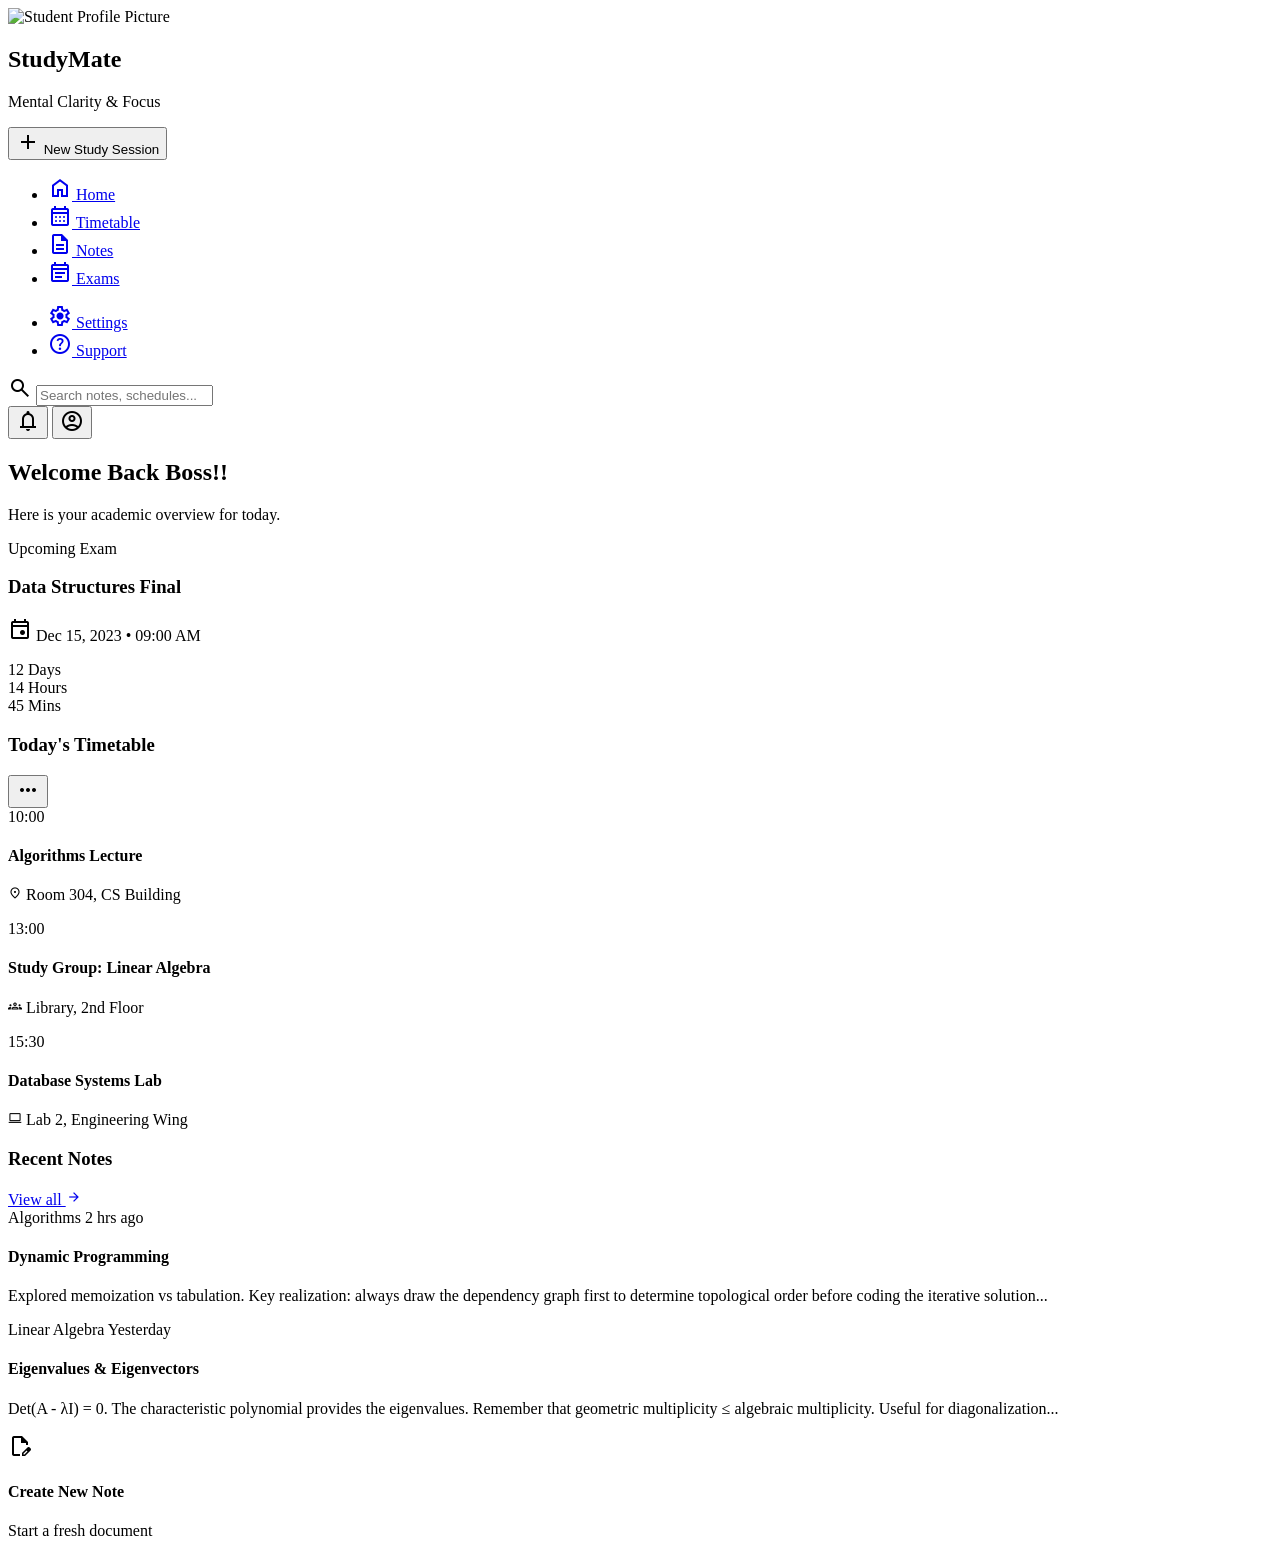
==== code.html @ 60fa6734 "UI design completed" ====
<!DOCTYPE html><html lang="en"><head>
<meta charset="utf-8">
<meta content="width=device-width, initial-scale=1.0" name="viewport">
<title>StudyMate - Dashboard</title>
<script src="https://cdn.tailwindcss.com?plugins=forms,container-queries"></script>
<link href="https://fonts.googleapis.com/css2?family=Material+Symbols+Outlined:wght,FILL@100..700,0..1&amp;display=swap" rel="stylesheet">
<link href="https://fonts.googleapis.com/css2?family=Geist:wght@400;500;600;700&amp;family=Inter:wght@400;500;600&amp;display=swap" rel="stylesheet">
<link href="https://fonts.googleapis.com/css2?family=Material+Symbols+Outlined:wght,FILL@100..700,0..1&amp;display=swap" rel="stylesheet">
<script id="tailwind-config">
        tailwind.config = {
          darkMode: "class",
          theme: {
            extend: {
              "colors": {
                      "outline": "#737686",
                      "secondary": "#006686",
                      "inverse-surface": "#213145",
                      "on-error": "#ffffff",
                      "primary": "#004ac6",
                      "on-secondary-fixed-variant": "#004d66",
                      "surface": "#f8f9ff",
                      "on-primary-fixed-variant": "#003ea8",
                      "on-background": "#0b1c30",
                      "on-primary-container": "#eeefff",
                      "on-secondary-container": "#005b78",
                      "secondary-fixed-dim": "#7bd1fa",
                      "background": "#f8f9ff",
                      "tertiary-fixed-dim": "#ffafd3",
                      "on-tertiary": "#ffffff",
                      "tertiary": "#982669",
                      "surface-container-high": "#dce9ff",
                      "on-secondary-fixed": "#001e2b",
                      "on-tertiary-fixed-variant": "#85145a",
                      "surface-tint": "#0053db",
                      "surface-variant": "#d3e4fe",
                      "error": "#ba1a1a",
                      "on-surface": "#0b1c30",
                      "surface-container-lowest": "#ffffff",
                      "on-error-container": "#93000a",
                      "secondary-container": "#7ed4fd",
                      "error-container": "#ffdad6",
                      "tertiary-fixed": "#ffd8e7",
                      "on-surface-variant": "#434655",
                      "outline-variant": "#c3c6d7",
                      "surface-container": "#e5eeff",
                      "surface-container-highest": "#d3e4fe",
                      "surface-bright": "#f8f9ff",
                      "on-tertiary-fixed": "#3d0026",
                      "tertiary-container": "#b74082",
                      "inverse-primary": "#b4c5ff",
                      "on-primary": "#ffffff",
                      "on-secondary": "#ffffff",
                      "surface-container-low": "#eff4ff",
                      "primary-fixed-dim": "#b4c5ff",
                      "inverse-on-surface": "#eaf1ff",
                      "primary-fixed": "#dbe1ff",
                      "surface-dim": "#cbdbf5",
                      "secondary-fixed": "#c0e8ff",
                      "on-primary-fixed": "#00174b",
                      "on-tertiary-container": "#ffecf1",
                      "primary-container": "#2563eb"
              },
              "borderRadius": {
                      "DEFAULT": "0.25rem",
                      "lg": "0.5rem",
                      "xl": "0.75rem",
                      "full": "9999px"
              },
              "spacing": {
                      "margin-desktop": "40px",
                      "stack-sm": "12px",
                      "unit": "8px",
                      "stack-lg": "48px",
                      "gutter": "24px",
                      "stack-md": "24px",
                      "container-max": "1280px",
                      "margin-mobile": "16px"
              },
              "fontFamily": {
                      "headline-md": [
                              "Geist"
                      ],
                      "body-lg": [
                              "Inter"
                      ],
                      "body-md": [
                              "Inter"
                      ],
                      "headline-lg": [
                              "Geist"
                      ],
                      "headline-lg-mobile": [
                              "Geist"
                      ],
                      "label-md": [
                              "Geist"
                      ],
                      "display-lg": [
                              "Geist"
                      ],
                      "label-sm": [
                              "Geist"
                      ]
              },
              "fontSize": {
                      "headline-md": [
                              "24px",
                              {
                                      "lineHeight": "32px",
                                      "fontWeight": "600"
                              }
                      ],
                      "body-lg": [
                              "18px",
                              {
                                      "lineHeight": "28px",
                                      "fontWeight": "400"
                              }
                      ],
                      "body-md": [
                              "16px",
                              {
                                      "lineHeight": "24px",
                                      "fontWeight": "400"
                              }
                      ],
                      "headline-lg": [
                              "32px",
                              {
                                      "lineHeight": "40px",
                                      "letterSpacing": "-0.01em",
                                      "fontWeight": "600"
                              }
                      ],
                      "headline-lg-mobile": [
                              "24px",
                              {
                                      "lineHeight": "32px",
                                      "fontWeight": "600"
                              }
                      ],
                      "label-md": [
                              "14px",
                              {
                                      "lineHeight": "20px",
                                      "letterSpacing": "0.05em",
                                      "fontWeight": "500"
                              }
                      ],
                      "display-lg": [
                              "48px",
                              {
                                      "lineHeight": "56px",
                                      "letterSpacing": "-0.02em",
                                      "fontWeight": "700"
                              }
                      ],
                      "label-sm": [
                              "12px",
                              {
                                      "lineHeight": "16px",
                                      "fontWeight": "500"
                              }
                      ]
              }
      },
          },
        }
      </script>
</head>
<body class="bg-background text-on-background min-h-screen flex font-body-md text-body-md overflow-x-hidden">
<!-- SideNavBar -->
<nav class="fixed left-0 top-0 h-half w-[300px] flex flex-col py-stack-lg bg-surface-container-lowest dark:bg-inverse-surface shadow-[0px_4px_20px_rgba(0,0,0,0.03)] z-50">
<div class="px-gutter mb-stack-lg flex items-center gap-unit">
<img alt="Student Profile Picture" class="w-10 h-10 square-full object-cover" data-alt="A small, stylized logo icon representing learning or mental clarity, designed with a soft blue and white color palette, professional and modern style." src="https://lh3.googleusercontent.com/aida-public/[base64]">
<div>
<h1 class="font-headline-md text-headline-md font-bold text-primary dark:text-primary-fixed-dim">StudyMate</h1>
<p class="font-label-sm text-label-sm text-on-surface-variant">Mental Clarity &amp; Focus</p>
</div>
</div>
<div class="px-gutter mb-stack-md">
<button class="w-full bg-primary hover:bg-primary-container text-on-primary font-label-md text-label-md py-stack-sm rounded-lg transition-all duration-200 shadow-sm flex items-center justify-center gap-2">
<span class="material-symbols-outlined" style="font-variation-settings: &quot;FILL&quot; 1;">add</span>
                New Study Session
            </button>
</div>
<ul class="flex-1 flex flex-col gap-unit px-unit">
<li class="">
<a class="flex items-center gap-3 px-3 py-2 rounded-md font-label-md text-label-md border-l-4 border-primary bg-surface-container-low text-primary font-bold hover:bg-surface-container-high transition-colors duration-200" href="#">
<span class="material-symbols-outlined" data-icon="home">home</span>
                    Home
                </a>
</li>
<li class="">
<a class="flex items-center gap-3 px-3 py-2 rounded-md font-label-md text-label-md text-on-surface-variant hover:text-on-surface hover:bg-surface-container-high transition-colors duration-200" href="#">
<span class="material-symbols-outlined" data-icon="calendar_month">calendar_month</span>
                    Timetable
                </a>
</li>
<li class="">
<a class="flex items-center gap-3 px-3 py-2 rounded-md font-label-md text-label-md text-on-surface-variant hover:text-on-surface hover:bg-surface-container-high transition-colors duration-200" href="#">
<span class="material-symbols-outlined" data-icon="description">description</span>
                    Notes
                </a>
</li>
<li class="">
<a class="flex items-center gap-3 px-3 py-2 rounded-md font-label-md text-label-md text-on-surface-variant hover:text-on-surface hover:bg-surface-container-high transition-colors duration-200" href="#">
<span class="material-symbols-outlined" data-icon="event_note">event_note</span>
                    Exams
                </a>
</li>
</ul>
<div class="mt-auto px-unit">
<ul class="flex flex-col gap-unit">
<li class="">
<a class="flex items-center gap-3 px-3 py-2 rounded-md font-label-md text-label-md text-on-surface-variant hover:text-on-surface hover:bg-surface-container-high transition-colors duration-200" href="#">
<span class="material-symbols-outlined" data-icon="settings">settings</span>
                        Settings
                    </a>
</li>
<li class="">
<a class="flex items-center gap-3 px-3 py-2 rounded-md font-label-md text-label-md text-on-surface-variant hover:text-on-surface hover:bg-surface-container-high transition-colors duration-200" href="#">
<span class="material-symbols-outlined" data-icon="help">help</span>
                        Support
                    </a>
</li>
</ul>
</div>
</nav>
<!-- Main Content Wrapper -->
<div class="flex-1 ml-[280px] flex flex-col min-h-screen">
<!-- TopAppBar -->
<header class="flex justify-between items-center w-full px-margin-desktop py-stack-md bg-surface dark:bg-on-background flat no shadows z-40 sticky top-0">
<div class="flex items-center gap-stack-sm w-full max-w-md bg-surface-container-lowest border border-outline-variant rounded-full px-4 py-2 focus-within:ring-2 focus-within:ring-secondary/50 focus-within:border-transparent transition-all">
<span class="material-symbols-outlined text-outline">search</span>
<input class="bg-transparent border-none focus:ring-0 outline-none w-full font-body-md text-body-md text-on-surface placeholder-on-surface-variant" placeholder="Search notes, schedules..." type="text">
</div>
<div class="flex items-center gap-stack-sm">
<button class="p-2 rounded-full text-on-surface-variant hover:bg-surface-variant transition-colors duration-200 hover:text-primary">
<span class="material-symbols-outlined" data-icon="notifications">notifications</span>
</button>
<button class="p-2 rounded-full text-on-surface-variant hover:bg-surface-variant transition-colors duration-200 hover:text-primary">
<span class="material-symbols-outlined" data-icon="account_circle">account_circle</span>
</button>
</div>
</header>
<!-- Main Content Canvas -->
<main class="flex-1 px-margin-desktop py-stack-md w-full max-w-container-max mx-auto">
<div class="mb-stack-lg">
<h2 class="font-headline-lg text-headline-lg text-on-surface mb-2">Welcome Back Boss!!</h2>
<p class="font-body-lg text-body-lg text-on-surface-variant">Here is your academic overview for today.</p>
</div>
<div class="grid grid-cols-12 gap-gutter">
<!-- Countdown Card (Bento style large) -->
<div class="col-span-12 lg:col-span-8 bg-surface-container-lowest rounded-xl p-stack-md shadow-[0px_4px_20px_rgba(0,0,0,0.03)] border border-outline-variant/30 flex flex-col relative overflow-hidden group hover:shadow-[0px_10px_32px_rgba(0,0,0,0.08)] transition-shadow duration-300">
<div class="absolute -right-20 -top-20 w-64 h-64 bg-primary-fixed/30 rounded-full blur-3xl group-hover:bg-primary-fixed/50 transition-all duration-500"></div>
<div class="relative z-10 flex flex-col h-full justify-between">
<div>
<span class="inline-block px-3 py-1 rounded-full bg-error-container text-on-error-container font-label-sm text-label-sm mb-4 font-semibold uppercase tracking-wider">Upcoming Exam</span>
<h3 class="font-display-lg text-display-lg text-on-surface mb-2">Data Structures Final</h3>
<p class="font-body-md text-body-md text-on-surface-variant flex items-center gap-2">
<span class="material-symbols-outlined text-sm">event</span>
                                Dec 15, 2023 • 09:00 AM
                            </p>
</div>
<div class="mt-8 flex gap-stack-md items-center"><div class="flex flex-col items-center bg-surface-container-low border border-outline-variant/30 rounded-lg p-3 min-w-[80px] shadow-sm">
    <span class="font-display-lg text-display-lg text-primary leading-none" style="font-variant-numeric: tabular-nums;">12</span>
    <span class="font-label-sm text-label-sm text-on-surface-variant uppercase tracking-widest mt-1">Days</span>
</div>
<div class="flex flex-col items-center bg-surface-container-low border border-outline-variant/30 rounded-lg p-3 min-w-[80px] shadow-sm">
    <span class="font-display-lg text-display-lg text-primary leading-none" style="font-variant-numeric: tabular-nums;">14</span>
    <span class="font-label-sm text-label-sm text-on-surface-variant uppercase tracking-widest mt-1">Hours</span>
</div>
<div class="flex flex-col items-center bg-surface-container-low border border-outline-variant/30 rounded-lg p-3 min-w-[80px] shadow-sm">
    <span class="font-display-lg text-display-lg text-primary leading-none" style="font-variant-numeric: tabular-nums;">45</span>
    <span class="font-label-sm text-label-sm text-on-surface-variant uppercase tracking-widest mt-1">Mins</span>
</div></div>
<div class="mt-6 w-full h-1.5 bg-surface-container rounded-full overflow-hidden">
<div class="h-full bg-gradient-to-r from-secondary to-primary w-3/4 rounded-full"></div>
</div>
</div>
</div>
<!-- Today's Timetable (Bento style tall) -->
<div class="col-span-12 lg:col-span-4 bg-surface-container-lowest rounded-xl p-stack-md shadow-[0px_4px_20px_rgba(0,0,0,0.03)] border border-outline-variant/30 flex flex-col">
<div class="flex justify-between items-center mb-stack-sm">
<h3 class="font-headline-md text-headline-md text-on-surface">Today's Timetable</h3>
<button class="text-primary hover:text-primary-container transition-colors p-1">
<span class="material-symbols-outlined">more_horiz</span>
</button>
</div>
<div class="flex-1 flex flex-col gap-4 mt-2 overflow-y-auto pr-2" style="max-height: 400px;">
<div class="flex gap-4 group">
<div class="flex flex-col items-center w-12 pt-1">
<span class="font-label-sm text-label-sm text-on-surface-variant">10:00</span>
<div class="w-px h-full bg-outline-variant/50 group-hover:bg-primary/30 transition-colors my-1"></div>
</div>
<div class="flex-1 bg-surface-container-low rounded-lg p-3 border-l-4 border-secondary group-hover:bg-surface-container-high transition-colors">
<h4 class="font-label-md text-label-md text-on-surface font-semibold">Algorithms Lecture</h4>
<p class="font-label-sm text-label-sm text-on-surface-variant flex items-center gap-1 mt-1">
<span class="material-symbols-outlined" style="font-size: 14px;">location_on</span>
                                    Room 304, CS Building
                                </p>
</div>
</div>
<div class="flex gap-4 group">
<div class="flex flex-col items-center w-12 pt-1">
<span class="font-label-sm text-label-sm text-primary font-bold">13:00</span>
<div class="w-px h-full bg-primary/30 my-1"></div>
</div>
<div class="flex-1 bg-primary-fixed/20 rounded-lg p-3 border-l-4 border-primary shadow-sm relative">
<div class="absolute left-0 top-1/2 -translate-y-1/2 -translate-x-1.5 w-3 h-3 bg-primary rounded-full border-2 border-surface-container-lowest"></div>
<h4 class="font-label-md text-label-md text-on-surface font-semibold">Study Group: Linear Algebra</h4>
<p class="font-label-sm text-label-sm text-on-surface-variant flex items-center gap-1 mt-1">
<span class="material-symbols-outlined" style="font-size: 14px;">groups</span>
                                    Library, 2nd Floor
                                </p>
</div>
</div>
<div class="flex gap-4 group">
<div class="flex flex-col items-center w-12 pt-1">
<span class="font-label-sm text-label-sm text-on-surface-variant">15:30</span>
<div class="w-px h-full bg-outline-variant/50 group-hover:bg-primary/30 transition-colors my-1"></div>
</div>
<div class="flex-1 bg-surface-container-low rounded-lg p-3 border-l-4 border-tertiary group-hover:bg-surface-container-high transition-colors">
<h4 class="font-label-md text-label-md text-on-surface font-semibold">Database Systems Lab</h4>
<p class="font-label-sm text-label-sm text-on-surface-variant flex items-center gap-1 mt-1">
<span class="material-symbols-outlined" style="font-size: 14px;">computer</span>
                                    Lab 2, Engineering Wing
                                </p>
</div>
</div>
</div>
</div>
<!-- Recent Notes Section -->
<div class="col-span-12 mt-stack-md">
<div class="flex justify-between items-center mb-stack-md">
<h3 class="font-headline-md text-headline-md text-on-surface">Recent Notes</h3>
<a class="font-label-md text-label-md text-primary hover:underline flex items-center gap-1" href="#">
                            View all <span class="material-symbols-outlined" style="font-size: 16px;">arrow_forward</span>
</a>
</div>
<div class="grid grid-cols-1 md:grid-cols-2 lg:grid-cols-3 gap-gutter">
<!-- Note Card 1 -->
<div class="bg-surface-container-lowest rounded-xl p-stack-sm shadow-[0px_4px_20px_rgba(0,0,0,0.03)] border border-outline-variant/30 hover:shadow-[0px_10px_32px_rgba(0,0,0,0.08)] hover:-translate-y-1 transition-all duration-300 cursor-pointer group flex flex-col h-48">
<div class="flex justify-between items-start mb-2">
<span class="bg-surface-container-high text-on-surface px-2 py-0.5 rounded font-label-sm text-label-sm">Algorithms</span>
<span class="text-on-surface-variant font-label-sm text-label-sm">2 hrs ago</span>
</div>
<h4 class="font-headline-md text-headline-md text-on-surface mb-2 leading-tight group-hover:text-primary transition-colors">Dynamic Programming</h4>
<p class="font-body-md text-body-md text-on-surface-variant line-clamp-3 text-sm flex-1">
                                Explored memoization vs tabulation. Key realization: always draw the dependency graph first to determine topological order before coding the iterative solution...
                            </p>
</div>
<!-- Note Card 2 -->
<div class="bg-surface-container-lowest rounded-xl p-stack-sm shadow-[0px_4px_20px_rgba(0,0,0,0.03)] border border-outline-variant/30 hover:shadow-[0px_10px_32px_rgba(0,0,0,0.08)] hover:-translate-y-1 transition-all duration-300 cursor-pointer group flex flex-col h-48">
<div class="flex justify-between items-start mb-2">
<span class="bg-surface-container-high text-on-surface px-2 py-0.5 rounded font-label-sm text-label-sm">Linear Algebra</span>
<span class="text-on-surface-variant font-label-sm text-label-sm">Yesterday</span>
</div>
<h4 class="font-headline-md text-headline-md text-on-surface mb-2 leading-tight group-hover:text-primary transition-colors">Eigenvalues &amp; Eigenvectors</h4>
<p class="font-body-md text-body-md text-on-surface-variant line-clamp-3 text-sm flex-1">
                                Det(A - λI) = 0. The characteristic polynomial provides the eigenvalues. Remember that geometric multiplicity ≤ algebraic multiplicity. Useful for diagonalization...
                            </p>
</div>
<!-- Create New Note Placeholder -->
<div class="bg-surface-container/50 border-2 border-dashed border-outline-variant/50 rounded-xl p-stack-sm hover:border-primary hover:bg-surface-container-low transition-colors duration-300 cursor-pointer flex flex-col items-center justify-center h-48 group text-center">
<div class="w-12 h-12 rounded-full bg-surface-container-highest flex items-center justify-center mb-3 group-hover:bg-primary-container group-hover:text-on-primary transition-colors text-on-surface-variant">
<span class="material-symbols-outlined">edit_document</span>
</div>
<h4 class="font-label-md text-label-md text-on-surface group-hover:text-primary font-semibold">Create New Note</h4>
<p class="font-label-sm text-label-sm text-on-surface-variant mt-1">Start a fresh document</p>
</div>
</div>
</div>
</div>
</main>
</div>
</body></html>
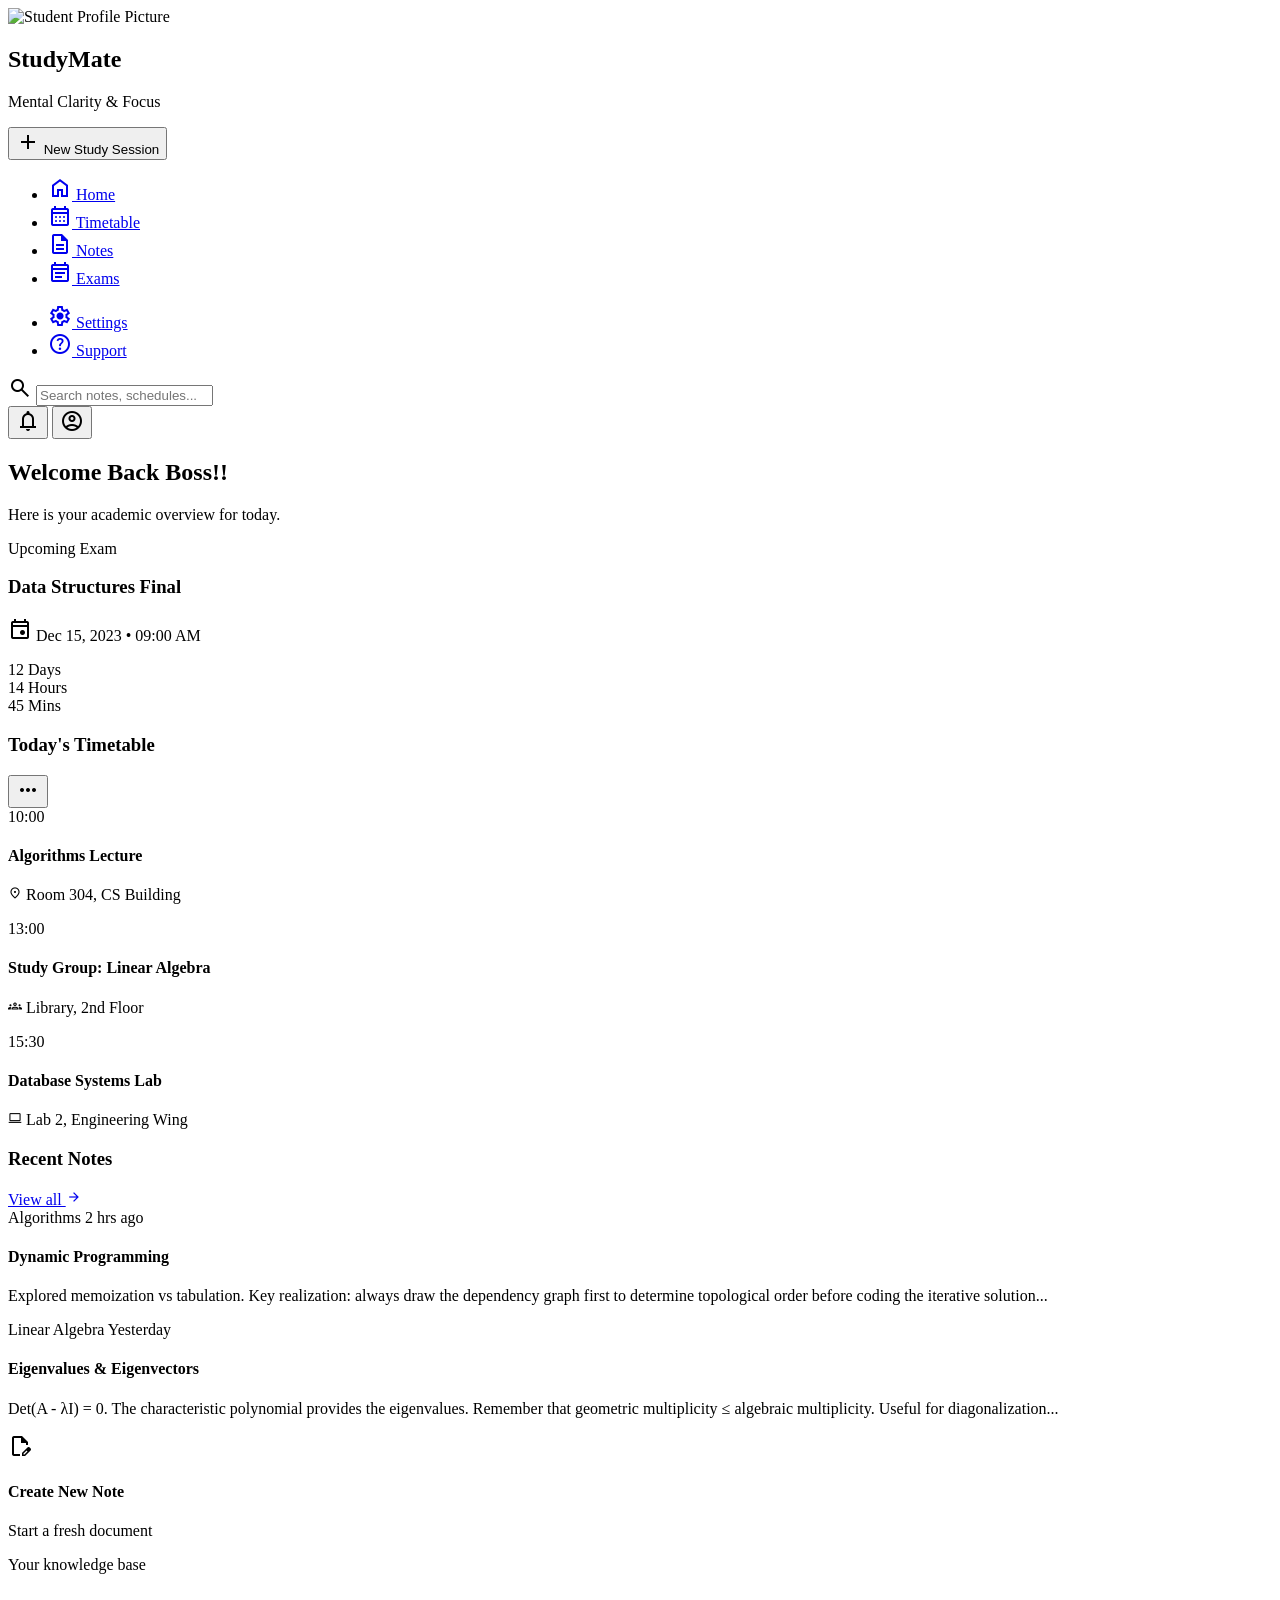
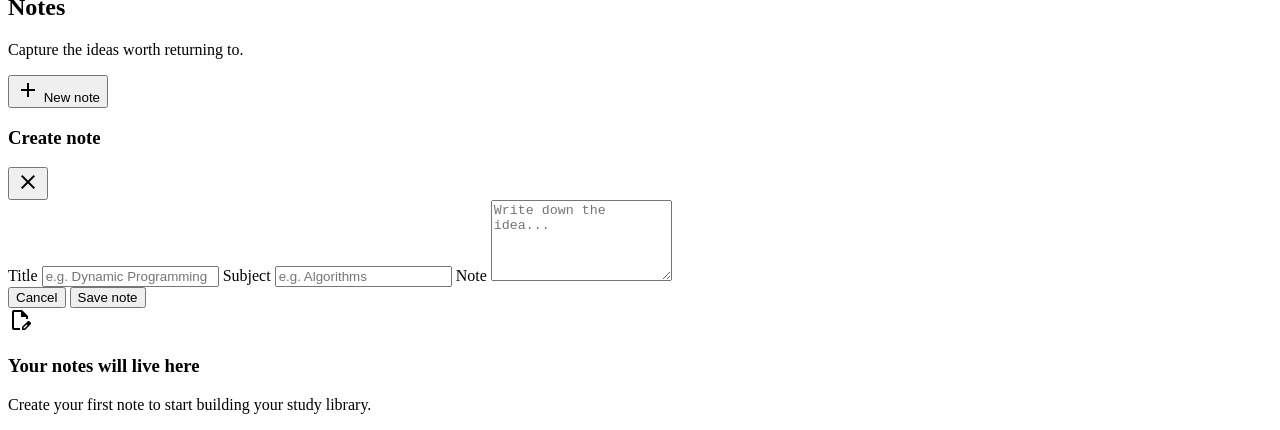
==== commit a13e08b6: "Implemented Notes Feature" ====
--- a/code.html
+++ b/code.html
@@ -198,7 +198,7 @@
                 </a>
 </li>
 <li class="">
-<a class="flex items-center gap-3 px-3 py-2 rounded-md font-label-md text-label-md text-on-surface-variant hover:text-on-surface hover:bg-surface-container-high transition-colors duration-200" href="#">
+<a id="notes-nav" class="flex items-center gap-3 px-3 py-2 rounded-md font-label-md text-label-md text-on-surface-variant hover:text-on-surface hover:bg-surface-container-high transition-colors duration-200" href="#notes">
 <span class="material-symbols-outlined" data-icon="description">description</span>
                     Notes
                 </a>
@@ -233,7 +233,7 @@
 <header class="flex justify-between items-center w-full px-margin-desktop py-stack-md bg-surface dark:bg-on-background flat no shadows z-40 sticky top-0">
 <div class="flex items-center gap-stack-sm w-full max-w-md bg-surface-container-lowest border border-outline-variant rounded-full px-4 py-2 focus-within:ring-2 focus-within:ring-secondary/50 focus-within:border-transparent transition-all">
 <span class="material-symbols-outlined text-outline">search</span>
-<input class="bg-transparent border-none focus:ring-0 outline-none w-full font-body-md text-body-md text-on-surface placeholder-on-surface-variant" placeholder="Search notes, schedules..." type="text">
+<input id="global-search" class="bg-transparent border-none focus:ring-0 outline-none w-full font-body-md text-body-md text-on-surface placeholder-on-surface-variant" placeholder="Search notes, schedules..." type="text">
 </div>
 <div class="flex items-center gap-stack-sm">
 <button class="p-2 rounded-full text-on-surface-variant hover:bg-surface-variant transition-colors duration-200 hover:text-primary">
@@ -335,7 +335,7 @@
 <div class="col-span-12 mt-stack-md">
 <div class="flex justify-between items-center mb-stack-md">
 <h3 class="font-headline-md text-headline-md text-on-surface">Recent Notes</h3>
-<a class="font-label-md text-label-md text-primary hover:underline flex items-center gap-1" href="#">
+<a id="view-all-notes" class="font-label-md text-label-md text-primary hover:underline flex items-center gap-1" href="#notes">
                             View all <span class="material-symbols-outlined" style="font-size: 16px;">arrow_forward</span>
 </a>
 </div>
@@ -363,7 +363,7 @@
                             </p>
 </div>
 <!-- Create New Note Placeholder -->
-<div class="bg-surface-container/50 border-2 border-dashed border-outline-variant/50 rounded-xl p-stack-sm hover:border-primary hover:bg-surface-container-low transition-colors duration-300 cursor-pointer flex flex-col items-center justify-center h-48 group text-center">
+<div id="dashboard-new-note" class="bg-surface-container/50 border-2 border-dashed border-outline-variant/50 rounded-xl p-stack-sm hover:border-primary hover:bg-surface-container-low transition-colors duration-300 cursor-pointer flex flex-col items-center justify-center h-48 group text-center">
 <div class="w-12 h-12 rounded-full bg-surface-container-highest flex items-center justify-center mb-3 group-hover:bg-primary-container group-hover:text-on-primary transition-colors text-on-surface-variant">
 <span class="material-symbols-outlined">edit_document</span>
 </div>
@@ -373,6 +373,160 @@
 </div>
 </div>
 </div>
+<!-- Notes Workspace -->
+<section id="notes-view" class="hidden" aria-labelledby="notes-heading">
+<div class="flex flex-col md:flex-row md:items-end justify-between gap-stack-md mb-stack-lg">
+<div>
+<p class="font-label-sm text-label-sm text-primary uppercase tracking-widest mb-2">Your knowledge base</p>
+<h2 id="notes-heading" class="font-headline-lg text-headline-lg text-on-surface mb-2">Notes</h2>
+<p class="font-body-lg text-body-lg text-on-surface-variant">Capture the ideas worth returning to.</p>
+</div>
+<button id="new-note-button" type="button" class="bg-primary hover:bg-primary-container text-on-primary font-label-md text-label-md py-stack-sm px-4 rounded-lg transition-all duration-200 shadow-sm flex items-center justify-center gap-2">
+<span class="material-symbols-outlined">add</span> New note
+</button>
+</div>
+<div id="note-editor" class="hidden bg-surface-container-lowest rounded-xl p-stack-md border border-outline-variant/30 shadow-[0px_4px_20px_rgba(0,0,0,0.03)] mb-stack-lg">
+<div class="flex items-center justify-between mb-stack-sm">
+<h3 id="editor-heading" class="font-headline-md text-headline-md text-on-surface">Create note</h3>
+<button id="cancel-note-button" type="button" class="p-2 rounded-full text-on-surface-variant hover:bg-surface-variant hover:text-primary" aria-label="Close note editor"><span class="material-symbols-outlined">close</span></button>
+</div>
+<form id="note-form" class="grid gap-stack-sm">
+<input id="note-id" type="hidden">
+<label class="font-label-md text-label-md text-on-surface" for="note-title">Title</label>
+<input id="note-title" required maxlength="80" class="bg-surface-container-low border-outline-variant rounded-lg focus:border-secondary focus:ring-secondary/50 font-body-md text-body-md" placeholder="e.g. Dynamic Programming" type="text">
+<label class="font-label-md text-label-md text-on-surface" for="note-subject">Subject</label>
+<input id="note-subject" required maxlength="40" class="bg-surface-container-low border-outline-variant rounded-lg focus:border-secondary focus:ring-secondary/50 font-body-md text-body-md" placeholder="e.g. Algorithms" type="text">
+<label class="font-label-md text-label-md text-on-surface" for="note-content">Note</label>
+<textarea id="note-content" required rows="5" class="bg-surface-container-low border-outline-variant rounded-lg focus:border-secondary focus:ring-secondary/50 font-body-md text-body-md" placeholder="Write down the idea..."></textarea>
+<div class="flex justify-end gap-3 mt-2">
+<button id="cancel-note-button-secondary" type="button" class="font-label-md text-label-md text-on-surface-variant hover:text-on-surface px-4 py-2 rounded-lg hover:bg-surface-container">Cancel</button>
+<button type="submit" class="bg-primary hover:bg-primary-container text-on-primary font-label-md text-label-md px-4 py-2 rounded-lg shadow-sm"><span id="save-note-label">Save note</span></button>
+</div>
+</form>
+</div>
+<div id="notes-empty" class="hidden bg-surface-container-low rounded-xl border border-dashed border-outline-variant p-10 text-center">
+<span class="material-symbols-outlined text-primary text-5xl">edit_document</span>
+<h3 class="font-headline-md text-headline-md text-on-surface mt-3">Your notes will live here</h3>
+<p class="font-body-md text-body-md text-on-surface-variant mt-1">Create your first note to start building your study library.</p>
+</div>
+<div id="notes-grid" class="grid grid-cols-1 md:grid-cols-2 lg:grid-cols-3 gap-gutter"></div>
+</section>
 </main>
 </div>
+<script>
+const notesStorageKey = "studymate-notes";
+const starterNotes = [
+        { id: "starter-algorithms", title: "Dynamic Programming", subject: "Algorithms", content: "Explored memoization vs tabulation. Always draw the dependency graph first to determine topological order before coding the iterative solution.", updatedAt: Date.now() + 2 * 60 * 60 * 1000 },
+        { id: "starter-linear-algebra", title: "Eigenvalues & Eigenvectors", subject: "Linear Algebra", content: "det(A - lambda I) = 0. The characteristic polynomial provides the eigenvalues. Geometric multiplicity is less than or equal to algebraic multiplicity.", updatedAt: Date.now() - 24 * 60 * 60 * 1000 }
+];
+let notes = JSON.parse(localStorage.getItem(notesStorageKey) || "null") || starterNotes;
+let editingNoteId = null;
+
+const dashboardViews = document.querySelectorAll("main > div");
+const notesView = document.getElementById("notes-view");
+const notesNav = document.getElementById("notes-nav");
+const homeNav = document.querySelector('a[href="#"]');
+const searchInput = document.getElementById("global-search");
+const noteEditor = document.getElementById("note-editor");
+const noteForm = document.getElementById("note-form");
+const notesGrid = document.getElementById("notes-grid");
+const notesEmpty = document.getElementById("notes-empty");
+
+function saveNotes() {
+        localStorage.setItem(notesStorageKey, JSON.stringify(notes));
+}
+
+function relativeDate(timestamp) {
+        const minutes = Math.max(1, Math.floor((Date.now() - timestamp) / 60000));
+        if (minutes < 60) return `${minutes} min ago`;
+        if (minutes < 1440) return `${Math.floor(minutes / 60)} hr ago`;
+        if (minutes < 2880) return "Yesterday";
+        return new Date(timestamp).toLocaleDateString(undefined, { month: "short", day: "numeric", year: "numeric" });
+}
+
+function escapeHtml(value) {
+        return value.replace(/[&<>'"]/g, character => ({ "&": "&amp;", "<": "&lt;", ">": "&gt;", "'": "&#39;", '"': "&quot;" }[character]));
+}
+
+function renderNotes() {
+        const query = searchInput.value.trim().toLowerCase();
+        const filteredNotes = notes.filter(note => `${note.title} ${note.subject} ${note.content}`.toLowerCase().includes(query));
+        notesEmpty.classList.toggle("hidden", filteredNotes.length > 0 || Boolean(query));
+        notesGrid.innerHTML = filteredNotes.map(note => `
+                <article class="bg-surface-container-lowest rounded-xl p-stack-sm shadow-[0px_4px_20px_rgba(0,0,0,0.03)] border border-outline-variant/30 hover:shadow-[0px_10px_32px_rgba(0,0,0,0.08)] hover:-translate-y-1 transition-all duration-300 flex flex-col min-h-56">
+                        <div class="flex justify-between items-start gap-2 mb-2">
+                                <span class="bg-surface-container-high text-on-surface px-2 py-0.5 rounded font-label-sm text-label-sm">${escapeHtml(note.subject)}</span>
+                                <span class="text-on-surface-variant font-label-sm text-label-sm whitespace-nowrap">${relativeDate(note.updatedAt)}</span>
+                        </div>
+                        <h3 class="font-headline-md text-headline-md text-on-surface mb-2 leading-tight">${escapeHtml(note.title)}</h3>
+                        <p class="font-body-md text-body-md text-on-surface-variant line-clamp-4 text-sm flex-1 whitespace-pre-line">${escapeHtml(note.content)}</p>
+                        <div class="flex justify-end gap-1 mt-4 pt-3 border-t border-outline-variant/30">
+                                <button type="button" data-edit-note="${note.id}" class="p-2 rounded-full text-on-surface-variant hover:bg-surface-container-high hover:text-primary" aria-label="Edit ${escapeHtml(note.title)}"><span class="material-symbols-outlined">edit</span></button>
+                                <button type="button" data-delete-note="${note.id}" class="p-2 rounded-full text-on-surface-variant hover:bg-error-container hover:text-error" aria-label="Delete ${escapeHtml(note.title)}"><span class="material-symbols-outlined">delete</span></button>
+                        </div>
+                </article>`).join("");
+        if (query && filteredNotes.length === 0) {
+                notesGrid.innerHTML = '<p class="col-span-full font-body-md text-body-md text-on-surface-variant py-8 text-center">No notes match your search.</p>';
+        }
+}
+
+function showNotes() {
+        dashboardViews.forEach(view => view.classList.add("hidden"));
+        notesView.classList.remove("hidden");
+        notesNav.className = "flex items-center gap-3 px-3 py-2 rounded-md font-label-md text-label-md border-l-4 border-primary bg-surface-container-low text-primary font-bold hover:bg-surface-container-high transition-colors duration-200";
+        renderNotes();
+}
+
+function showDashboard() {
+        notesView.classList.add("hidden");
+        dashboardViews.forEach(view => view.classList.remove("hidden"));
+        notesNav.className = "flex items-center gap-3 px-3 py-2 rounded-md font-label-md text-label-md text-on-surface-variant hover:text-on-surface hover:bg-surface-container-high transition-colors duration-200";
+}
+
+function openEditor(note) {
+        editingNoteId = note ? note.id : null;
+        document.getElementById("editor-heading").textContent = note ? "Edit note" : "Create note";
+        document.getElementById("save-note-label").textContent = note ? "Update note" : "Save note";
+        document.getElementById("note-id").value = note ? note.id : "";
+        document.getElementById("note-title").value = note ? note.title : "";
+        document.getElementById("note-subject").value = note ? note.subject : "";
+        document.getElementById("note-content").value = note ? note.content : "";
+        noteEditor.classList.remove("hidden");
+        document.getElementById("note-title").focus();
+}
+
+function closeEditor() {
+        noteEditor.classList.add("hidden");
+        noteForm.reset();
+        editingNoteId = null;
+}
+
+notesNav.addEventListener("click", event => { event.preventDefault(); showNotes(); });
+homeNav.addEventListener("click", event => { event.preventDefault(); showDashboard(); });
+document.getElementById("view-all-notes").addEventListener("click", event => { event.preventDefault(); showNotes(); });
+document.getElementById("dashboard-new-note").addEventListener("click", () => { showNotes(); openEditor(); });
+document.getElementById("new-note-button").addEventListener("click", () => openEditor());
+document.getElementById("cancel-note-button").addEventListener("click", closeEditor);
+document.getElementById("cancel-note-button-secondary").addEventListener("click", closeEditor);
+searchInput.addEventListener("input", () => { if (!notesView.classList.contains("hidden")) renderNotes(); });
+noteForm.addEventListener("submit", event => {
+        event.preventDefault();
+        const noteData = { title: document.getElementById("note-title").value.trim(), subject: document.getElementById("note-subject").value.trim(), content: document.getElementById("note-content").value.trim(), updatedAt: Date.now() };
+        if (editingNoteId) notes = notes.map(note => note.id === editingNoteId ? { ...note, ...noteData } : note);
+        else notes.unshift({ id: crypto.randomUUID ? crypto.randomUUID() : String(Date.now()), ...noteData });
+        saveNotes();
+        closeEditor();
+        renderNotes();
+});
+notesGrid.addEventListener("click", event => {
+        const editButton = event.target.closest("[data-edit-note]");
+        const deleteButton = event.target.closest("[data-delete-note]");
+        if (editButton) openEditor(notes.find(note => note.id === editButton.dataset.editNote));
+        if (deleteButton) {
+                notes = notes.filter(note => note.id !== deleteButton.dataset.deleteNote);
+                saveNotes();
+                renderNotes();
+        }
+});
+</script>
 </body></html>
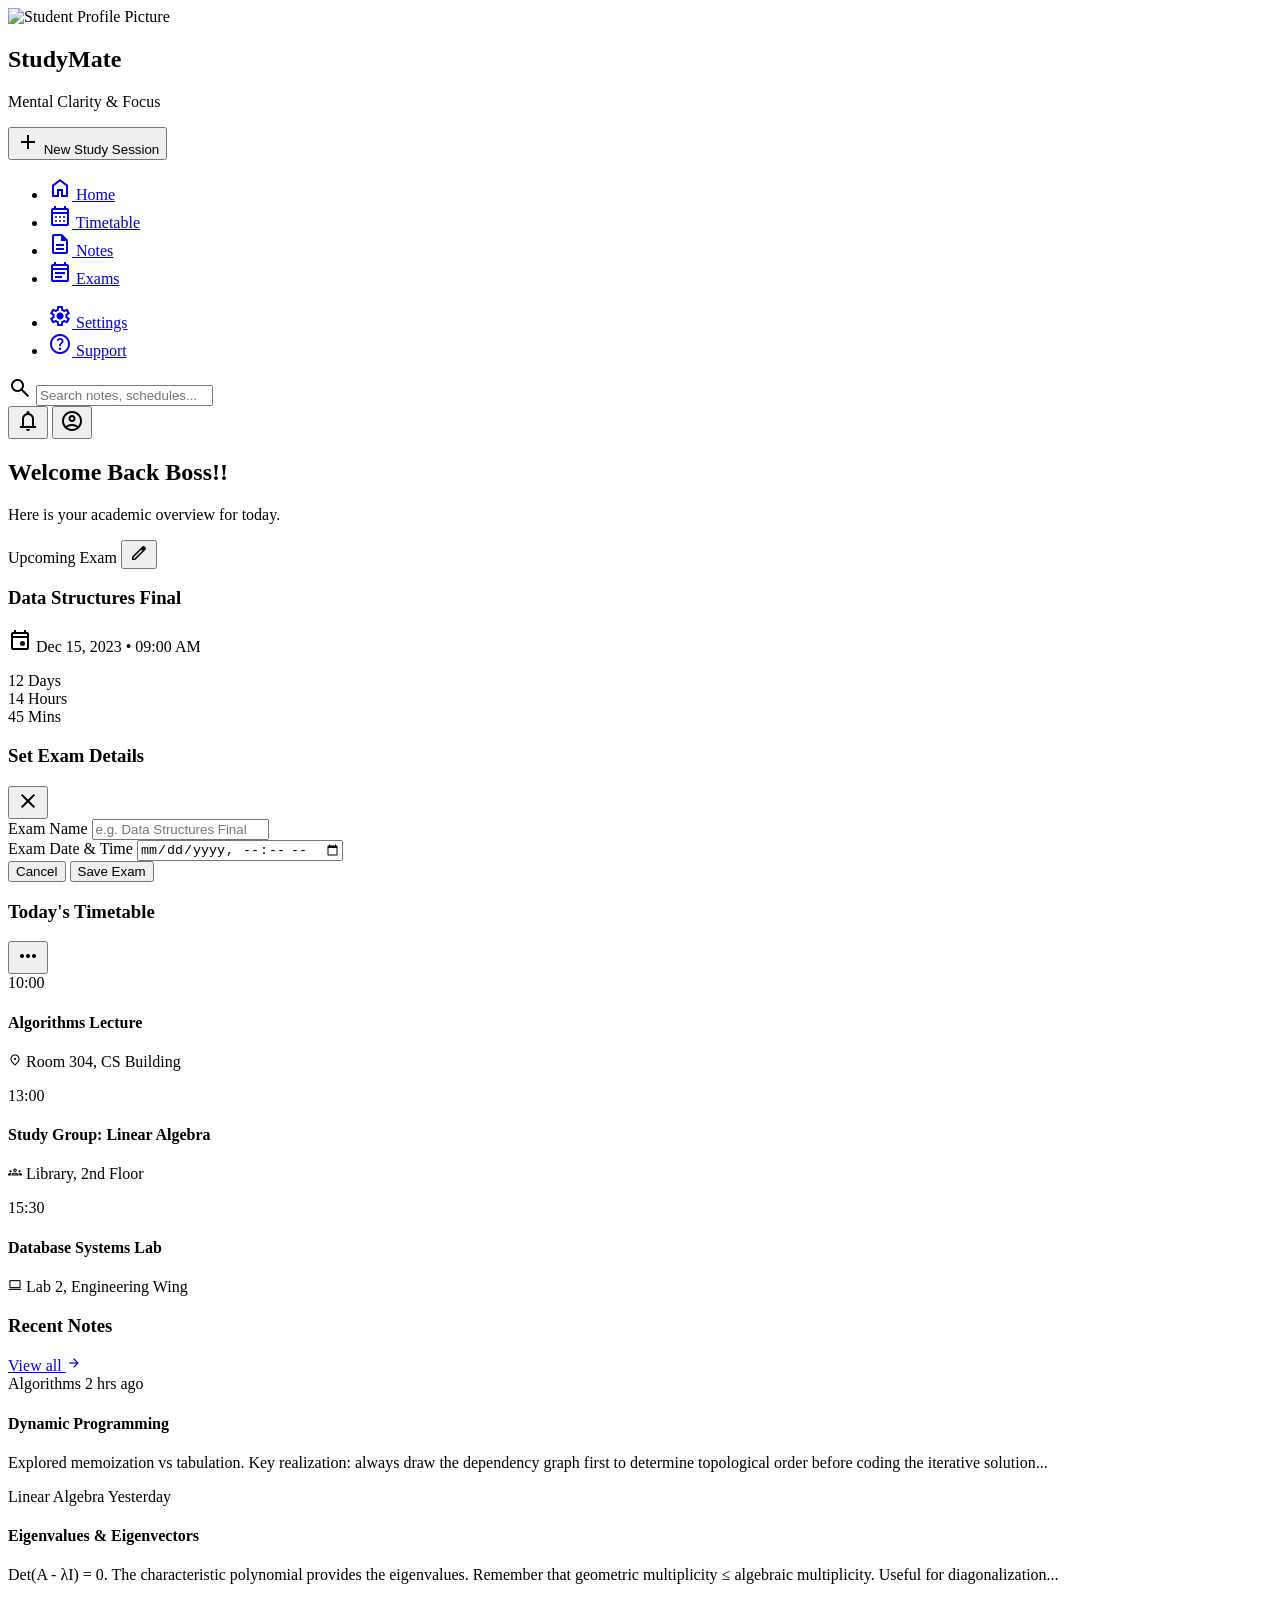
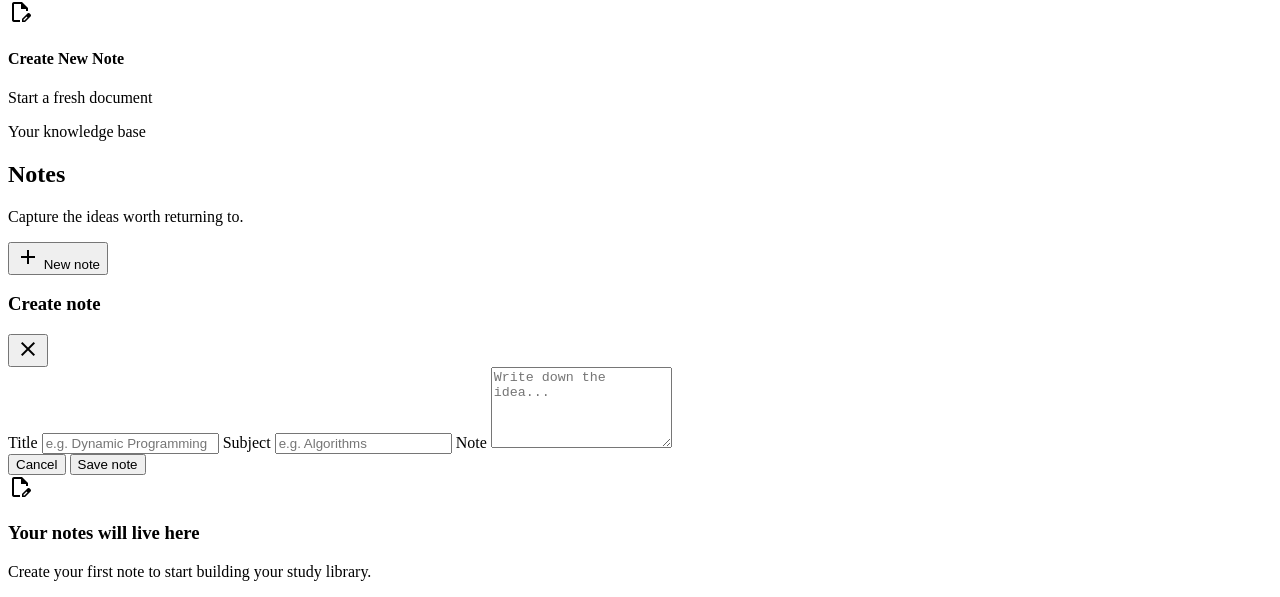
==== commit 3f35509b: "Dynaamic exam countdown feature added" ====
--- a/code.html
+++ b/code.html
@@ -256,28 +256,57 @@
 <div class="absolute -right-20 -top-20 w-64 h-64 bg-primary-fixed/30 rounded-full blur-3xl group-hover:bg-primary-fixed/50 transition-all duration-500"></div>
 <div class="relative z-10 flex flex-col h-full justify-between">
 <div>
-<span class="inline-block px-3 py-1 rounded-full bg-error-container text-on-error-container font-label-sm text-label-sm mb-4 font-semibold uppercase tracking-wider">Upcoming Exam</span>
-<h3 class="font-display-lg text-display-lg text-on-surface mb-2">Data Structures Final</h3>
-<p class="font-body-md text-body-md text-on-surface-variant flex items-center gap-2">
+<div class="flex items-center justify-between mb-4">
+<span class="inline-block px-3 py-1 rounded-full bg-error-container text-on-error-container font-label-sm text-label-sm font-semibold uppercase tracking-wider">Upcoming Exam</span>
+<button id="edit-exam-btn" class="p-2 rounded-full text-on-surface-variant hover:bg-surface-variant hover:text-primary transition-colors" aria-label="Edit exam date"><span class="material-symbols-outlined" style="font-size: 20px;">edit</span></button>
+</div>
+<h3 id="exam-title" class="font-display-lg text-display-lg text-on-surface mb-2">Data Structures Final</h3>
+<p id="exam-date-display" class="font-body-md text-body-md text-on-surface-variant flex items-center gap-2">
 <span class="material-symbols-outlined text-sm">event</span>
-                                Dec 15, 2023 • 09:00 AM
-                            </p>
+Dec 15, 2023 • 09:00 AM
+</p>
+<input type="hidden" id="exam-name" value="Data Structures Final">
+<input type="hidden" id="exam-datetime" value="2023-12-15T09:00">
 </div>
 <div class="mt-8 flex gap-stack-md items-center"><div class="flex flex-col items-center bg-surface-container-low border border-outline-variant/30 rounded-lg p-3 min-w-[80px] shadow-sm">
-    <span class="font-display-lg text-display-lg text-primary leading-none" style="font-variant-numeric: tabular-nums;">12</span>
+    <span id="countdown-days" class="font-display-lg text-display-lg text-primary leading-none" style="font-variant-numeric: tabular-nums;">12</span>
     <span class="font-label-sm text-label-sm text-on-surface-variant uppercase tracking-widest mt-1">Days</span>
 </div>
 <div class="flex flex-col items-center bg-surface-container-low border border-outline-variant/30 rounded-lg p-3 min-w-[80px] shadow-sm">
-    <span class="font-display-lg text-display-lg text-primary leading-none" style="font-variant-numeric: tabular-nums;">14</span>
+    <span id="countdown-hours" class="font-display-lg text-display-lg text-primary leading-none" style="font-variant-numeric: tabular-nums;">14</span>
     <span class="font-label-sm text-label-sm text-on-surface-variant uppercase tracking-widest mt-1">Hours</span>
 </div>
 <div class="flex flex-col items-center bg-surface-container-low border border-outline-variant/30 rounded-lg p-3 min-w-[80px] shadow-sm">
-    <span class="font-display-lg text-display-lg text-primary leading-none" style="font-variant-numeric: tabular-nums;">45</span>
+    <span id="countdown-mins" class="font-display-lg text-display-lg text-primary leading-none" style="font-variant-numeric: tabular-nums;">45</span>
     <span class="font-label-sm text-label-sm text-on-surface-variant uppercase tracking-widest mt-1">Mins</span>
 </div></div>
 <div class="mt-6 w-full h-1.5 bg-surface-container rounded-full overflow-hidden">
-<div class="h-full bg-gradient-to-r from-secondary to-primary w-3/4 rounded-full"></div>
-</div>
+<div id="countdown-progress" class="h-full bg-gradient-to-r from-secondary to-primary w-3/4 rounded-full"></div>
+</div>
+</div>
+</div>
+
+<!-- Exam Edit Modal (Hidden by default) -->
+<div id="exam-modal" class="hidden fixed inset-0 bg-black/50 flex items-center justify-center z-50 p-4">
+<div class="bg-surface-container-lowest rounded-xl shadow-lg p-stack-md max-w-md w-full border border-outline-variant">
+<div class="flex items-center justify-between mb-4">
+<h3 class="font-headline-md text-headline-md text-on-surface">Set Exam Details</h3>
+<button id="close-exam-modal" class="p-2 rounded-full text-on-surface-variant hover:bg-surface-variant hover:text-primary"><span class="material-symbols-outlined">close</span></button>
+</div>
+<form id="exam-form" class="flex flex-col gap-stack-sm">
+<div>
+<label class="font-label-md text-label-md text-on-surface block mb-2" for="modal-exam-name">Exam Name</label>
+<input id="modal-exam-name" type="text" placeholder="e.g. Data Structures Final" class="w-full bg-surface-container-low border border-outline-variant rounded-lg px-3 py-2 font-body-md text-body-md focus:outline-none focus:ring-2 focus:ring-primary/50 focus:border-primary">
+</div>
+<div>
+<label class="font-label-md text-label-md text-on-surface block mb-2" for="modal-exam-date">Exam Date & Time</label>
+<input id="modal-exam-date" type="datetime-local" class="w-full bg-surface-container-low border border-outline-variant rounded-lg px-3 py-2 font-body-md text-body-md focus:outline-none focus:ring-2 focus:ring-primary/50 focus:border-primary">
+</div>
+<div class="flex justify-end gap-3 mt-4">
+<button id="cancel-exam-modal" type="button" class="font-label-md text-label-md text-on-surface-variant hover:text-on-surface px-4 py-2 rounded-lg hover:bg-surface-container">Cancel</button>
+<button type="submit" class="bg-primary hover:bg-primary-container text-on-primary font-label-md text-label-md px-4 py-2 rounded-lg shadow-sm">Save Exam</button>
+</div>
+</form>
 </div>
 </div>
 <!-- Today's Timetable (Bento style tall) -->
@@ -528,5 +557,124 @@
                 renderNotes();
         }
 });
+
+// ===== EXAM COUNTDOWN FUNCTIONALITY =====
+
+const examStorageKey = "studymate-exam";
+const examNameInput = document.getElementById("exam-name");
+const examDatetimeInput = document.getElementById("exam-datetime");
+const examModal = document.getElementById("exam-modal");
+const editExamBtn = document.getElementById("edit-exam-btn");
+const closeExamModalBtn = document.getElementById("close-exam-modal");
+const examForm = document.getElementById("exam-form");
+const modalExamName = document.getElementById("modal-exam-name");
+const modalExamDate = document.getElementById("modal-exam-date");
+const examTitleDisplay = document.getElementById("exam-title");
+const examDateDisplay = document.getElementById("exam-date-display");
+const countdownDays = document.getElementById("countdown-days");
+const countdownHours = document.getElementById("countdown-hours");
+const countdownMins = document.getElementById("countdown-mins");
+const countdownProgress = document.getElementById("countdown-progress");
+
+// Load exam data from localStorage
+function loadExamData() {
+        const saved = localStorage.getItem(examStorageKey);
+        if (saved) {
+                const exam = JSON.parse(saved);
+                examNameInput.value = exam.name;
+                examDatetimeInput.value = exam.datetime;
+                updateExamDisplay();
+        }
+}
+
+// Save exam data to localStorage
+function saveExamData() {
+        const exam = {
+                name: examNameInput.value,
+                datetime: examDatetimeInput.value
+        };
+        localStorage.setItem(examStorageKey, JSON.stringify(exam));
+}
+
+// Format datetime string to readable format (e.g., "Dec 15, 2023 • 09:00 AM")
+function formatDatetime(datetimeStr) {
+        const date = new Date(datetimeStr);
+        const options = { month: "short", day: "numeric", year: "numeric" };
+        const dateStr = date.toLocaleDateString("en-US", options);
+        const timeStr = date.toLocaleTimeString("en-US", { hour: "2-digit", minute: "2-digit" });
+        return `${dateStr} • ${timeStr}`;
+}
+
+// Update the exam display with current values
+function updateExamDisplay() {
+        examTitleDisplay.textContent = examNameInput.value || "No Exam Set";
+        examDateDisplay.innerHTML = `<span class="material-symbols-outlined text-sm">event</span>${formatDatetime(examDatetimeInput.value)}`;
+        updateCountdown();
+}
+
+// Calculate countdown time remaining
+function calculateCountdown() {
+        const examDate = new Date(examDatetimeInput.value);
+        const now = new Date();
+        const timeRemaining = examDate - now;
+        
+        if (timeRemaining <= 0) {
+                return { days: 0, hours: 0, minutes: 0, percentage: 0 };
+        }
+        
+        const days = Math.floor(timeRemaining / (1000 * 60 * 60 * 24));
+        const hours = Math.floor((timeRemaining % (1000 * 60 * 60 * 24)) / (1000 * 60 * 60));
+        const minutes = Math.floor((timeRemaining % (1000 * 60 * 60)) / (1000 * 60));
+        
+        return { days, hours, minutes, percentage: Math.max(0, Math.min(100, 100 - (days / 30) * 100)) };
+}
+
+// Update countdown display
+function updateCountdown() {
+        const { days, hours, minutes, percentage } = calculateCountdown();
+        countdownDays.textContent = String(days).padStart(2, "0");
+        countdownHours.textContent = String(hours).padStart(2, "0");
+        countdownMins.textContent = String(minutes).padStart(2, "0");
+        countdownProgress.style.width = percentage + "%";
+}
+
+// Open exam edit modal
+function openExamModal() {
+        modalExamName.value = examNameInput.value;
+        modalExamDate.value = examDatetimeInput.value;
+        examModal.classList.remove("hidden");
+        modalExamName.focus();
+}
+
+// Close exam edit modal
+function closeExamModal() {
+        examModal.classList.add("hidden");
+}
+
+// Handle exam form submission
+examForm.addEventListener("submit", event => {
+        event.preventDefault();
+        examNameInput.value = modalExamName.value.trim() || "Untitled Exam";
+        examDatetimeInput.value = modalExamDate.value;
+        saveExamData();
+        updateExamDisplay();
+        closeExamModal();
+});
+
+// Event listeners for exam modal
+editExamBtn.addEventListener("click", openExamModal);
+closeExamModalBtn.addEventListener("click", closeExamModal);
+document.getElementById("cancel-exam-modal").addEventListener("click", closeExamModal);
+
+// Close modal when clicking outside
+examModal.addEventListener("click", event => {
+        if (event.target === examModal) closeExamModal();
+});
+
+// Load exam data on page load
+loadExamData();
+
+// Update countdown every minute
+setInterval(updateCountdown, 60000);
 </script>
 </body></html>
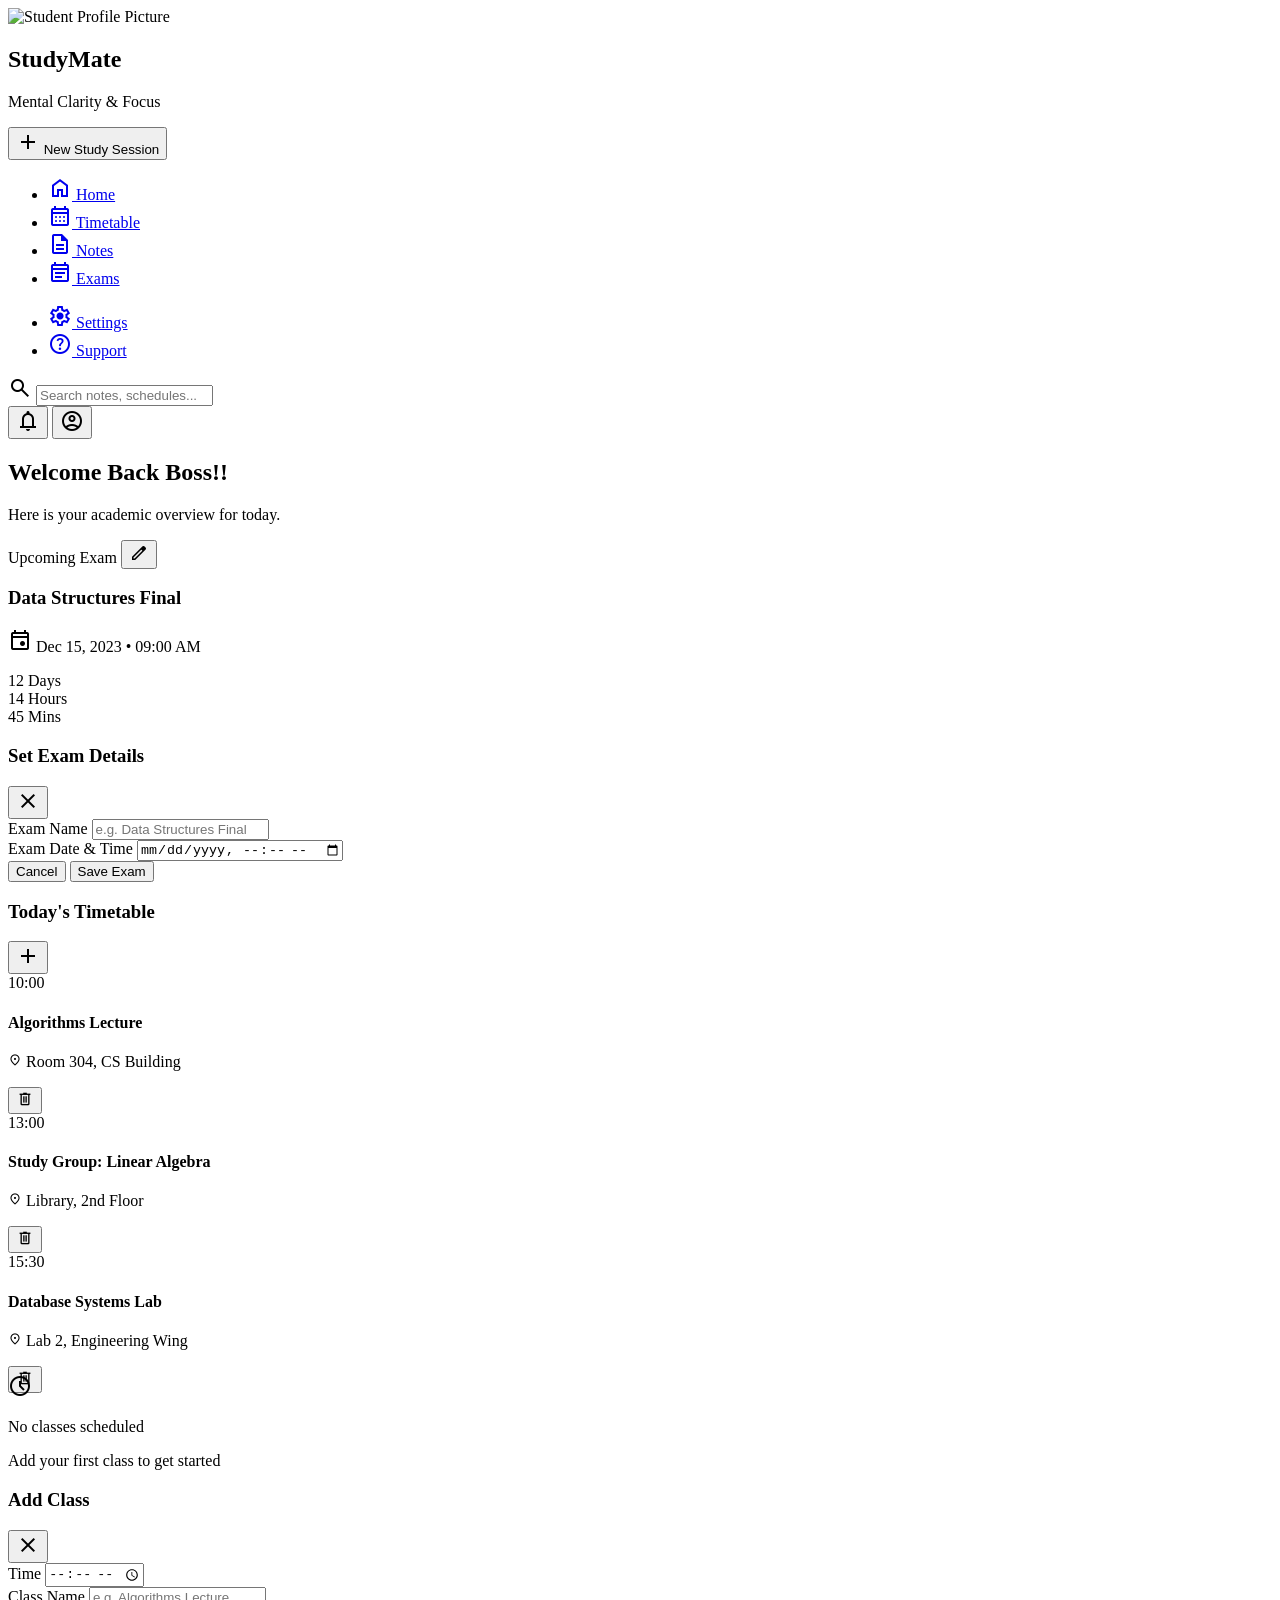
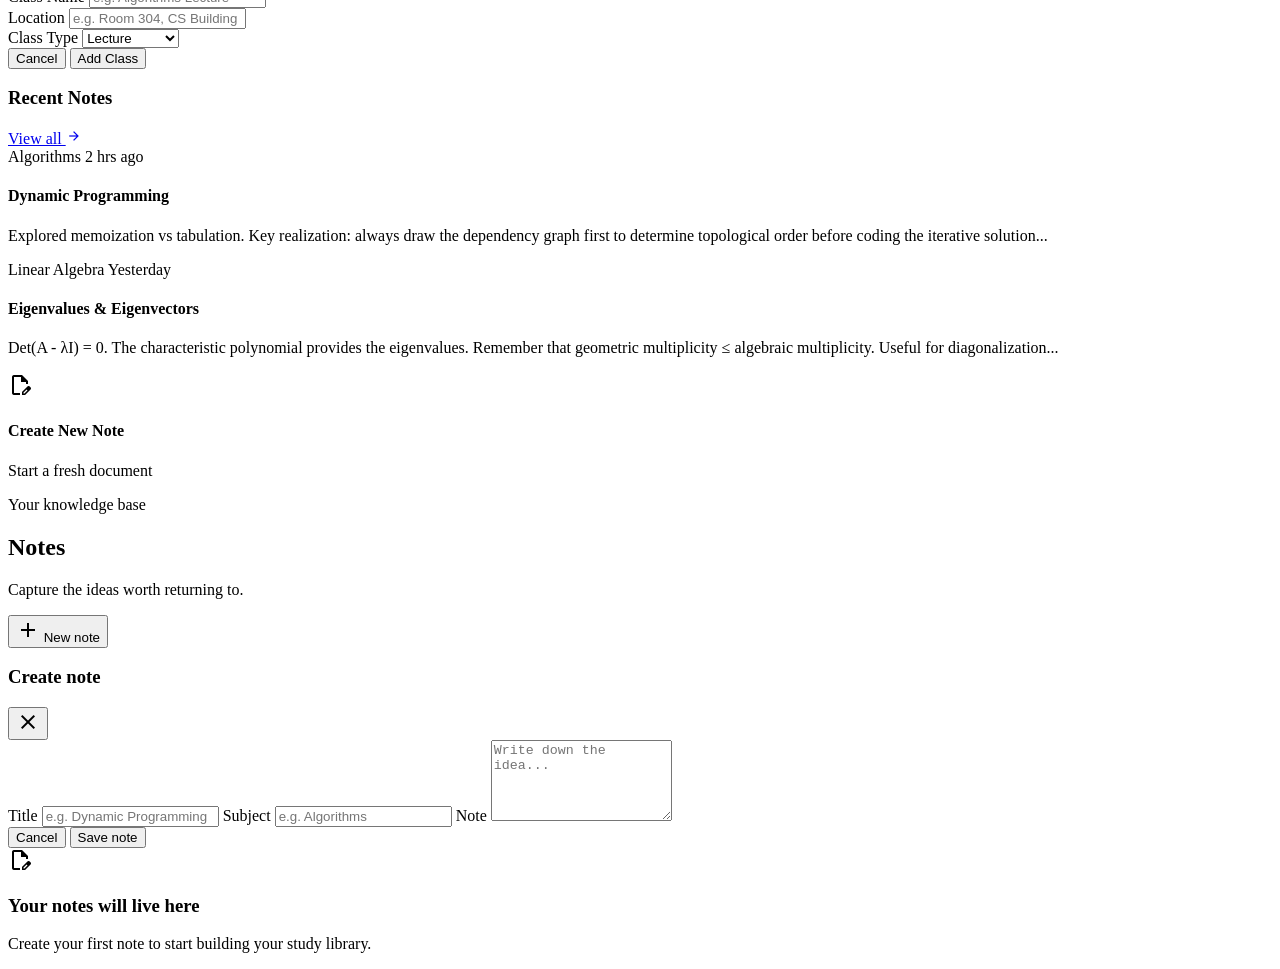
==== commit 9c76bcb1: "Timetable feature added" ====
--- a/code.html
+++ b/code.html
@@ -313,51 +313,57 @@
 <div class="col-span-12 lg:col-span-4 bg-surface-container-lowest rounded-xl p-stack-md shadow-[0px_4px_20px_rgba(0,0,0,0.03)] border border-outline-variant/30 flex flex-col">
 <div class="flex justify-between items-center mb-stack-sm">
 <h3 class="font-headline-md text-headline-md text-on-surface">Today's Timetable</h3>
-<button class="text-primary hover:text-primary-container transition-colors p-1">
-<span class="material-symbols-outlined">more_horiz</span>
+<button id="add-timetable-btn" class="text-primary hover:text-primary-container transition-colors p-1" aria-label="Add timetable entry">
+<span class="material-symbols-outlined">add</span>
 </button>
 </div>
-<div class="flex-1 flex flex-col gap-4 mt-2 overflow-y-auto pr-2" style="max-height: 400px;">
-<div class="flex gap-4 group">
-<div class="flex flex-col items-center w-12 pt-1">
-<span class="font-label-sm text-label-sm text-on-surface-variant">10:00</span>
-<div class="w-px h-full bg-outline-variant/50 group-hover:bg-primary/30 transition-colors my-1"></div>
-</div>
-<div class="flex-1 bg-surface-container-low rounded-lg p-3 border-l-4 border-secondary group-hover:bg-surface-container-high transition-colors">
-<h4 class="font-label-md text-label-md text-on-surface font-semibold">Algorithms Lecture</h4>
-<p class="font-label-sm text-label-sm text-on-surface-variant flex items-center gap-1 mt-1">
-<span class="material-symbols-outlined" style="font-size: 14px;">location_on</span>
-                                    Room 304, CS Building
-                                </p>
-</div>
-</div>
-<div class="flex gap-4 group">
-<div class="flex flex-col items-center w-12 pt-1">
-<span class="font-label-sm text-label-sm text-primary font-bold">13:00</span>
-<div class="w-px h-full bg-primary/30 my-1"></div>
-</div>
-<div class="flex-1 bg-primary-fixed/20 rounded-lg p-3 border-l-4 border-primary shadow-sm relative">
-<div class="absolute left-0 top-1/2 -translate-y-1/2 -translate-x-1.5 w-3 h-3 bg-primary rounded-full border-2 border-surface-container-lowest"></div>
-<h4 class="font-label-md text-label-md text-on-surface font-semibold">Study Group: Linear Algebra</h4>
-<p class="font-label-sm text-label-sm text-on-surface-variant flex items-center gap-1 mt-1">
-<span class="material-symbols-outlined" style="font-size: 14px;">groups</span>
-                                    Library, 2nd Floor
-                                </p>
-</div>
-</div>
-<div class="flex gap-4 group">
-<div class="flex flex-col items-center w-12 pt-1">
-<span class="font-label-sm text-label-sm text-on-surface-variant">15:30</span>
-<div class="w-px h-full bg-outline-variant/50 group-hover:bg-primary/30 transition-colors my-1"></div>
-</div>
-<div class="flex-1 bg-surface-container-low rounded-lg p-3 border-l-4 border-tertiary group-hover:bg-surface-container-high transition-colors">
-<h4 class="font-label-md text-label-md text-on-surface font-semibold">Database Systems Lab</h4>
-<p class="font-label-sm text-label-sm text-on-surface-variant flex items-center gap-1 mt-1">
-<span class="material-symbols-outlined" style="font-size: 14px;">computer</span>
-                                    Lab 2, Engineering Wing
-                                </p>
-</div>
-</div>
+<div id="timetable-list" class="flex-1 flex flex-col gap-4 mt-2 overflow-y-auto pr-2" style="max-height: 400px;">
+<!-- Timetable entries rendered here -->
+</div>
+<div id="timetable-empty" class="hidden flex-1 flex items-center justify-center text-center">
+<div>
+<span class="material-symbols-outlined text-on-surface-variant text-4xl mb-2">schedule</span>
+<p class="font-body-md text-body-md text-on-surface-variant">No classes scheduled</p>
+<p class="font-label-sm text-label-sm text-on-surface-variant">Add your first class to get started</p>
+</div>
+</div>
+</div>
+
+<!-- Add Timetable Entry Modal -->
+<div id="timetable-modal" class="hidden fixed inset-0 bg-black/50 flex items-center justify-center z-50 p-4">
+<div class="bg-surface-container-lowest rounded-xl shadow-lg p-stack-md max-w-md w-full border border-outline-variant">
+<div class="flex items-center justify-between mb-4">
+<h3 class="font-headline-md text-headline-md text-on-surface">Add Class</h3>
+<button id="close-timetable-modal" class="p-2 rounded-full text-on-surface-variant hover:bg-surface-variant hover:text-primary"><span class="material-symbols-outlined">close</span></button>
+</div>
+<form id="timetable-form" class="flex flex-col gap-stack-sm">
+<div>
+<label class="font-label-md text-label-md text-on-surface block mb-2" for="modal-timetable-time">Time</label>
+<input id="modal-timetable-time" type="time" required class="w-full bg-surface-container-low border border-outline-variant rounded-lg px-3 py-2 font-body-md text-body-md focus:outline-none focus:ring-2 focus:ring-primary/50 focus:border-primary">
+</div>
+<div>
+<label class="font-label-md text-label-md text-on-surface block mb-2" for="modal-timetable-name">Class Name</label>
+<input id="modal-timetable-name" type="text" placeholder="e.g. Algorithms Lecture" required class="w-full bg-surface-container-low border border-outline-variant rounded-lg px-3 py-2 font-body-md text-body-md focus:outline-none focus:ring-2 focus:ring-primary/50 focus:border-primary">
+</div>
+<div>
+<label class="font-label-md text-label-md text-on-surface block mb-2" for="modal-timetable-location">Location</label>
+<input id="modal-timetable-location" type="text" placeholder="e.g. Room 304, CS Building" required class="w-full bg-surface-container-low border border-outline-variant rounded-lg px-3 py-2 font-body-md text-body-md focus:outline-none focus:ring-2 focus:ring-primary/50 focus:border-primary">
+</div>
+<div>
+<label class="font-label-md text-label-md text-on-surface block mb-2" for="modal-timetable-type">Class Type</label>
+<select id="modal-timetable-type" class="w-full bg-surface-container-low border border-outline-variant rounded-lg px-3 py-2 font-body-md text-body-md focus:outline-none focus:ring-2 focus:ring-primary/50 focus:border-primary">
+<option value="lecture">Lecture</option>
+<option value="lab">Lab</option>
+<option value="study">Study Group</option>
+<option value="tutorial">Tutorial</option>
+<option value="other">Other</option>
+</select>
+</div>
+<div class="flex justify-end gap-3 mt-4">
+<button id="cancel-timetable-modal" type="button" class="font-label-md text-label-md text-on-surface-variant hover:text-on-surface px-4 py-2 rounded-lg hover:bg-surface-container">Cancel</button>
+<button type="submit" class="bg-primary hover:bg-primary-container text-on-primary font-label-md text-label-md px-4 py-2 rounded-lg shadow-sm">Add Class</button>
+</div>
+</form>
 </div>
 </div>
 <!-- Recent Notes Section -->
@@ -676,5 +682,186 @@
 
 // Update countdown every minute
 setInterval(updateCountdown, 60000);
+
+// ===== TIMETABLE FUNCTIONALITY =====
+
+const timetableStorageKey = "studymate-timetable";
+const timetableList = document.getElementById("timetable-list");
+const timetableEmpty = document.getElementById("timetable-empty");
+const addTimetableBtn = document.getElementById("add-timetable-btn");
+const timetableModal = document.getElementById("timetable-modal");
+const closeTimetableModalBtn = document.getElementById("close-timetable-modal");
+const timetableForm = document.getElementById("timetable-form");
+const modalTimetableTime = document.getElementById("modal-timetable-time");
+const modalTimetableName = document.getElementById("modal-timetable-name");
+const modalTimetableLocation = document.getElementById("modal-timetable-location");
+const modalTimetableType = document.getElementById("modal-timetable-type");
+
+let timetableEntries = [];
+
+// Default timetable entries
+const defaultTimetableEntries = [
+	{ id: "entry-1", time: "10:00", name: "Algorithms Lecture", location: "Room 304, CS Building", type: "lecture" },
+	{ id: "entry-2", time: "13:00", name: "Study Group: Linear Algebra", location: "Library, 2nd Floor", type: "study" },
+	{ id: "entry-3", time: "15:30", name: "Database Systems Lab", location: "Lab 2, Engineering Wing", type: "lab" }
+];
+
+// Load timetable data from localStorage
+function loadTimetableData() {
+	const saved = localStorage.getItem(timetableStorageKey);
+	if (saved) {
+		timetableEntries = JSON.parse(saved);
+	} else {
+		timetableEntries = [...defaultTimetableEntries];
+		saveTimetableData();
+	}
+	renderTimetable();
+}
+
+// Save timetable data to localStorage
+function saveTimetableData() {
+	localStorage.setItem(timetableStorageKey, JSON.stringify(timetableEntries));
+}
+
+// Get icon based on class type
+function getTypeIcon(type) {
+	const icons = {
+		lecture: "school",
+		lab: "computer",
+		study: "groups",
+		tutorial: "menu_book",
+		other: "schedule"
+	};
+	return icons[type] || icons.other;
+}
+
+// Get color based on class type (border color)
+function getTypeColor(type) {
+	const colors = {
+		lecture: "border-secondary",
+		lab: "border-tertiary",
+		study: "border-primary",
+		tutorial: "border-secondary-fixed",
+		other: "border-outline-variant"
+	};
+	return colors[type] || colors.other;
+}
+
+// Format time for display (HH:MM)
+function formatTime(timeStr) {
+	const [hours, minutes] = timeStr.split(":");
+	return `${hours}:${minutes}`;
+}
+
+// Render timetable entries
+function renderTimetable() {
+	// Sort entries by time
+	const sorted = [...timetableEntries].sort((a, b) => a.time.localeCompare(b.time));
+	
+	if (sorted.length === 0) {
+		timetableList.classList.add("hidden");
+		timetableEmpty.classList.remove("hidden");
+		return;
+	}
+	
+	timetableList.classList.remove("hidden");
+	timetableEmpty.classList.add("hidden");
+	
+	timetableList.innerHTML = sorted.map((entry, index) => `
+		<div class="flex gap-4 group">
+			<div class="flex flex-col items-center w-12 pt-1">
+				<span class="font-label-sm text-label-sm ${index === 0 ? 'text-primary font-bold' : 'text-on-surface-variant'}">${formatTime(entry.time)}</span>
+				<div class="w-px h-full ${index === 0 ? 'bg-primary/30' : 'bg-outline-variant/50 group-hover:bg-primary/30'} transition-colors my-1"></div>
+			</div>
+			<div class="flex-1 ${index === 0 ? 'bg-primary-fixed/20 rounded-lg p-3 border-l-4 border-primary shadow-sm relative' : 'bg-surface-container-low rounded-lg p-3 border-l-4 ' + getTypeColor(entry.type) + ' group-hover:bg-surface-container-high transition-colors'}">
+				${index === 0 ? '<div class="absolute left-0 top-1/2 -translate-y-1/2 -translate-x-1.5 w-3 h-3 bg-primary rounded-full border-2 border-surface-container-lowest"></div>' : ''}
+				<div class="flex items-start justify-between gap-2">
+					<div class="flex-1">
+						<h4 class="font-label-md text-label-md text-on-surface font-semibold">${escapeHtml(entry.name)}</h4>
+						<p class="font-label-sm text-label-sm text-on-surface-variant flex items-center gap-1 mt-1">
+							<span class="material-symbols-outlined" style="font-size: 14px;">location_on</span>
+							${escapeHtml(entry.location)}
+						</p>
+					</div>
+					<button type="button" data-delete-timetable="${entry.id}" class="p-1 rounded text-on-surface-variant hover:bg-error-container hover:text-error opacity-0 group-hover:opacity-100 transition-opacity" aria-label="Delete class">
+						<span class="material-symbols-outlined" style="font-size: 18px;">delete</span>
+					</button>
+				</div>
+			</div>
+		</div>
+	`).join("");
+	
+	// Add delete event listeners
+	timetableList.querySelectorAll("[data-delete-timetable]").forEach(btn => {
+		btn.addEventListener("click", () => {
+			const id = btn.dataset.deleteTimetable;
+			deleteTimetableEntry(id);
+		});
+	});
+}
+
+// Add new timetable entry
+function addTimetableEntry(time, name, location, type) {
+	const entry = {
+		id: crypto.randomUUID ? crypto.randomUUID() : "entry-" + Date.now(),
+		time,
+		name: name.trim(),
+		location: location.trim(),
+		type
+	};
+	timetableEntries.push(entry);
+	saveTimetableData();
+	renderTimetable();
+}
+
+// Delete timetable entry
+function deleteTimetableEntry(id) {
+	timetableEntries = timetableEntries.filter(entry => entry.id !== id);
+	saveTimetableData();
+	renderTimetable();
+}
+
+// Open timetable add modal
+function openTimetableModal() {
+	modalTimetableTime.value = "";
+	modalTimetableName.value = "";
+	modalTimetableLocation.value = "";
+	modalTimetableType.value = "lecture";
+	timetableModal.classList.remove("hidden");
+	modalTimetableTime.focus();
+}
+
+// Close timetable add modal
+function closeTimetableModal() {
+	timetableModal.classList.add("hidden");
+	timetableForm.reset();
+}
+
+// Handle timetable form submission
+timetableForm.addEventListener("submit", event => {
+	event.preventDefault();
+	const time = modalTimetableTime.value;
+	const name = modalTimetableName.value.trim();
+	const location = modalTimetableLocation.value.trim();
+	const type = modalTimetableType.value;
+	
+	if (time && name && location) {
+		addTimetableEntry(time, name, location, type);
+		closeTimetableModal();
+	}
+});
+
+// Event listeners for timetable modal
+addTimetableBtn.addEventListener("click", openTimetableModal);
+closeTimetableModalBtn.addEventListener("click", closeTimetableModal);
+document.getElementById("cancel-timetable-modal").addEventListener("click", closeTimetableModal);
+
+// Close modal when clicking outside
+timetableModal.addEventListener("click", event => {
+	if (event.target === timetableModal) closeTimetableModal();
+});
+
+// Load timetable data on page load
+loadTimetableData();
 </script>
 </body></html>
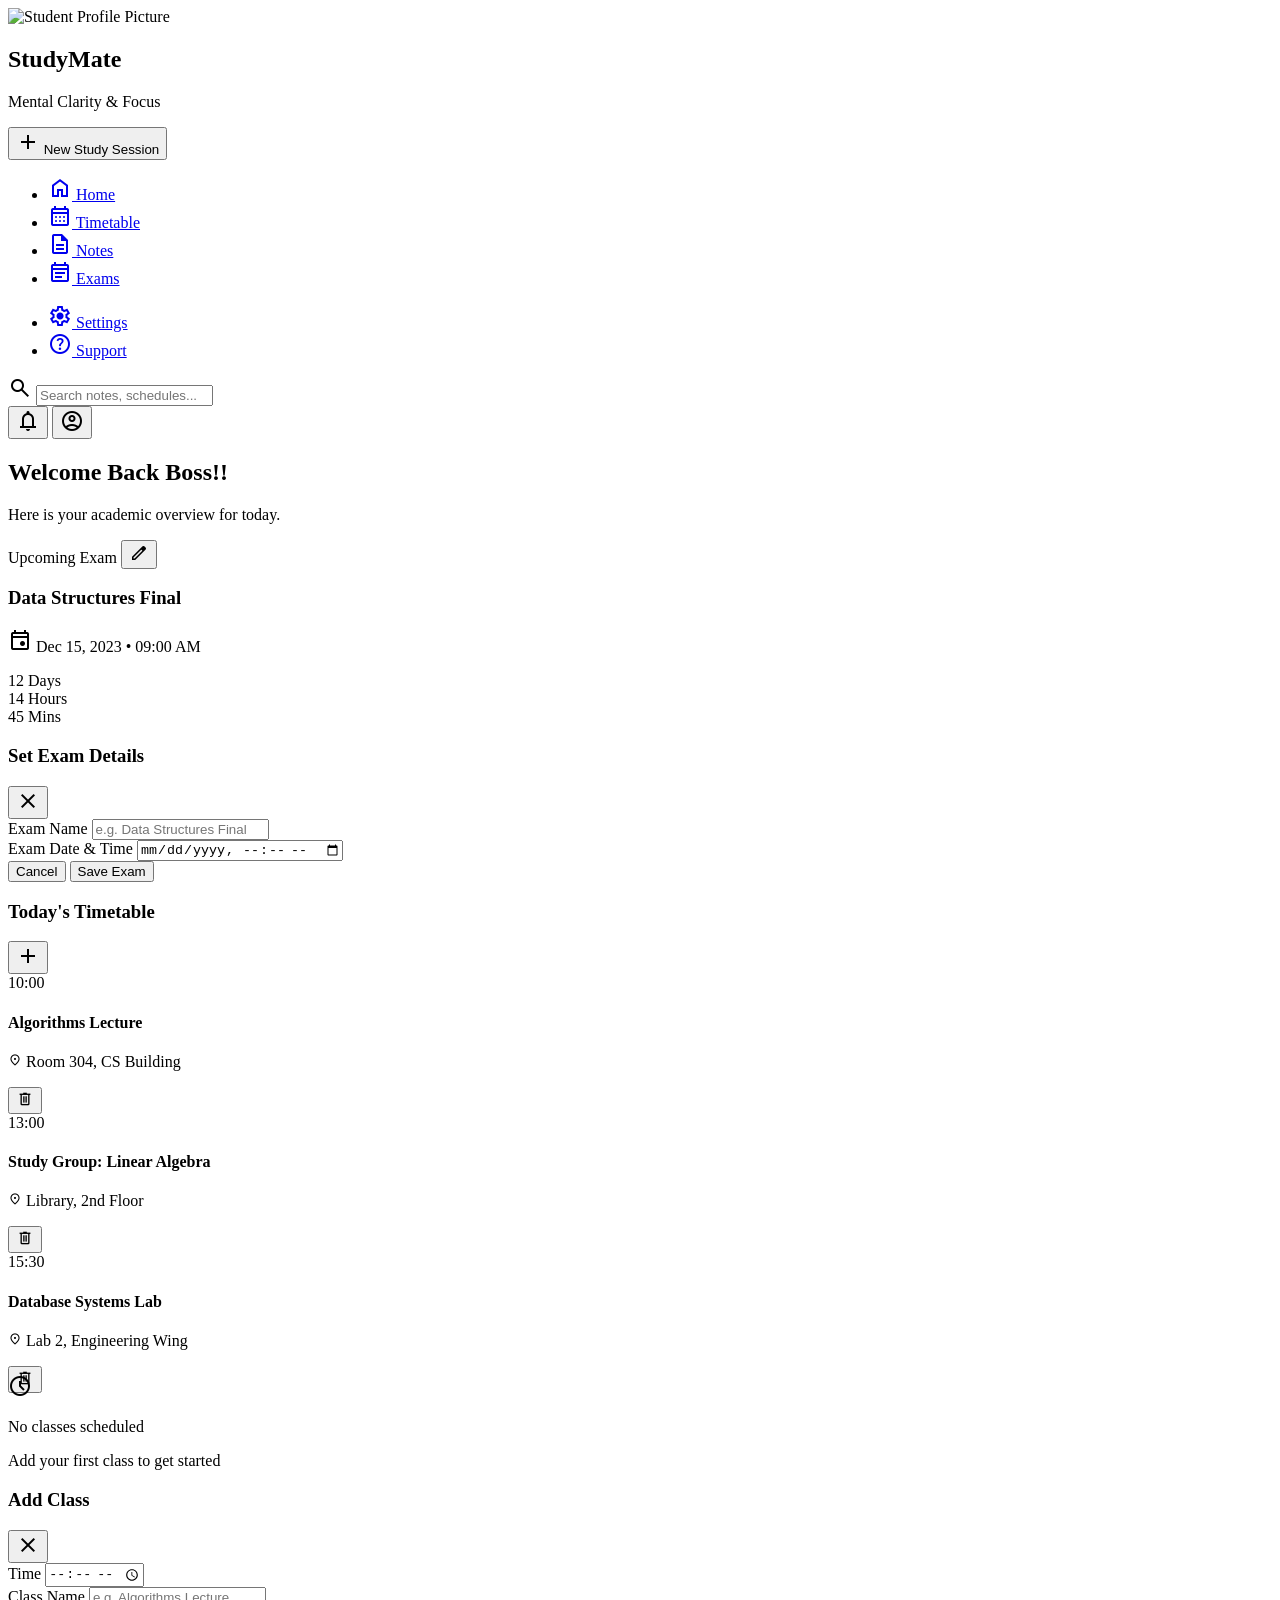
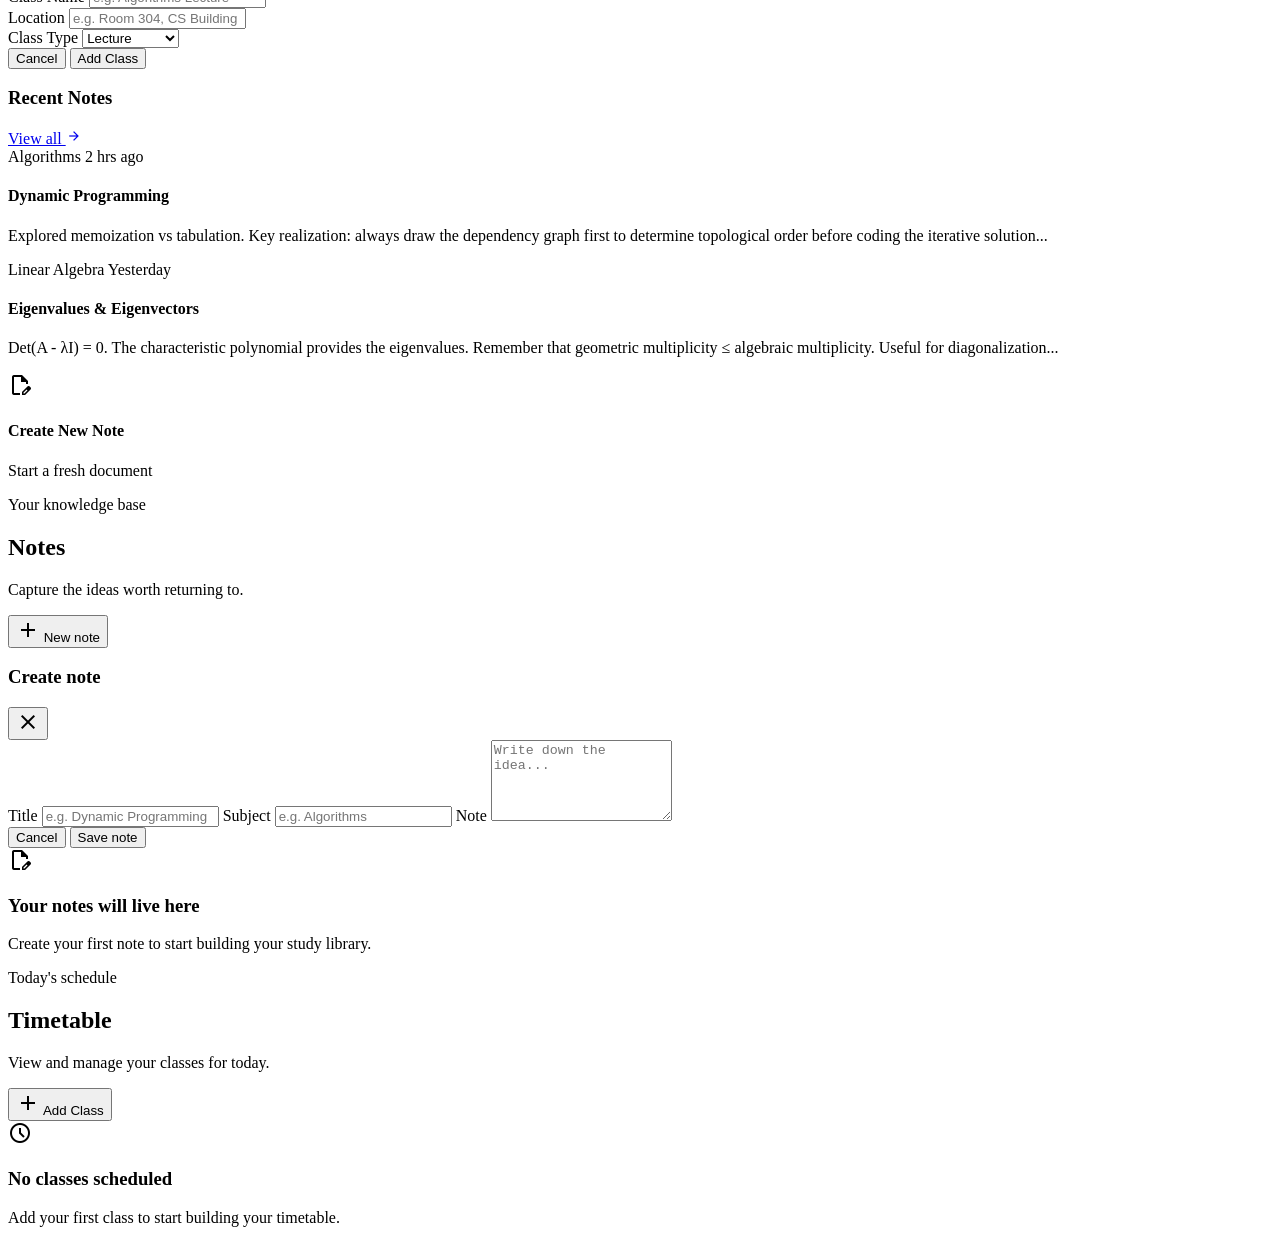
==== commit a5afba4d: "Time table Sidebar Button functionality implemeented" ====
--- a/code.html
+++ b/code.html
@@ -192,7 +192,7 @@
                 </a>
 </li>
 <li class="">
-<a class="flex items-center gap-3 px-3 py-2 rounded-md font-label-md text-label-md text-on-surface-variant hover:text-on-surface hover:bg-surface-container-high transition-colors duration-200" href="#">
+<a id="timetable-nav" class="flex items-center gap-3 px-3 py-2 rounded-md font-label-md text-label-md text-on-surface-variant hover:text-on-surface hover:bg-surface-container-high transition-colors duration-200" href="#timetable">
 <span class="material-symbols-outlined" data-icon="calendar_month">calendar_month</span>
                     Timetable
                 </a>
@@ -446,6 +446,27 @@
 </div>
 <div id="notes-grid" class="grid grid-cols-1 md:grid-cols-2 lg:grid-cols-3 gap-gutter"></div>
 </section>
+<!-- Timetable Workspace -->
+<section id="timetable-view" class="hidden" aria-labelledby="timetable-heading">
+<div class="flex flex-col md:flex-row md:items-end justify-between gap-stack-md mb-stack-lg">
+<div>
+<p class="font-label-sm text-label-sm text-primary uppercase tracking-widest mb-2">Today's schedule</p>
+<h2 id="timetable-heading" class="font-headline-lg text-headline-lg text-on-surface mb-2">Timetable</h2>
+<p class="font-body-lg text-body-lg text-on-surface-variant">View and manage your classes for today.</p>
+</div>
+<button id="new-timetable-button" type="button" class="bg-primary hover:bg-primary-container text-on-primary font-label-md text-label-md py-stack-sm px-4 rounded-lg transition-all duration-200 shadow-sm flex items-center justify-center gap-2">
+<span class="material-symbols-outlined">add</span> Add Class
+</button>
+</div>
+<div id="timetable-view-list" class="flex flex-col gap-stack-md mt-stack-md">
+<!-- Timetable entries rendered here -->
+</div>
+<div id="timetable-view-empty" class="hidden bg-surface-container-low rounded-xl border border-dashed border-outline-variant p-10 text-center">
+<span class="material-symbols-outlined text-on-surface-variant text-5xl">schedule</span>
+<h3 class="font-headline-md text-headline-md text-on-surface mt-3">No classes scheduled</h3>
+<p class="font-body-md text-body-md text-on-surface-variant mt-1">Add your first class to start building your timetable.</p>
+</div>
+</section>
 </main>
 </div>
 <script>
@@ -460,12 +481,17 @@
 const dashboardViews = document.querySelectorAll("main > div");
 const notesView = document.getElementById("notes-view");
 const notesNav = document.getElementById("notes-nav");
+const timetableView = document.getElementById("timetable-view");
+const timetableNav = document.getElementById("timetable-nav");
 const homeNav = document.querySelector('a[href="#"]');
 const searchInput = document.getElementById("global-search");
 const noteEditor = document.getElementById("note-editor");
 const noteForm = document.getElementById("note-form");
 const notesGrid = document.getElementById("notes-grid");
 const notesEmpty = document.getElementById("notes-empty");
+const timetableViewList = document.getElementById("timetable-view-list");
+const timetableViewEmpty = document.getElementById("timetable-view-empty");
+const newTimetableButton = document.getElementById("new-timetable-button");
 
 function saveNotes() {
         localStorage.setItem(notesStorageKey, JSON.stringify(notes));
@@ -508,14 +534,27 @@
 function showNotes() {
         dashboardViews.forEach(view => view.classList.add("hidden"));
         notesView.classList.remove("hidden");
+        timetableView.classList.add("hidden");
         notesNav.className = "flex items-center gap-3 px-3 py-2 rounded-md font-label-md text-label-md border-l-4 border-primary bg-surface-container-low text-primary font-bold hover:bg-surface-container-high transition-colors duration-200";
+        timetableNav.className = "flex items-center gap-3 px-3 py-2 rounded-md font-label-md text-label-md text-on-surface-variant hover:text-on-surface hover:bg-surface-container-high transition-colors duration-200";
         renderNotes();
+}
+
+function showTimetable() {
+        dashboardViews.forEach(view => view.classList.add("hidden"));
+        notesView.classList.add("hidden");
+        timetableView.classList.remove("hidden");
+        timetableNav.className = "flex items-center gap-3 px-3 py-2 rounded-md font-label-md text-label-md border-l-4 border-primary bg-surface-container-low text-primary font-bold hover:bg-surface-container-high transition-colors duration-200";
+        notesNav.className = "flex items-center gap-3 px-3 py-2 rounded-md font-label-md text-label-md text-on-surface-variant hover:text-on-surface hover:bg-surface-container-high transition-colors duration-200";
+        renderTimetableView();
 }
 
 function showDashboard() {
         notesView.classList.add("hidden");
+        timetableView.classList.add("hidden");
         dashboardViews.forEach(view => view.classList.remove("hidden"));
         notesNav.className = "flex items-center gap-3 px-3 py-2 rounded-md font-label-md text-label-md text-on-surface-variant hover:text-on-surface hover:bg-surface-container-high transition-colors duration-200";
+        timetableNav.className = "flex items-center gap-3 px-3 py-2 rounded-md font-label-md text-label-md text-on-surface-variant hover:text-on-surface hover:bg-surface-container-high transition-colors duration-200";
 }
 
 function openEditor(note) {
@@ -537,10 +576,12 @@
 }
 
 notesNav.addEventListener("click", event => { event.preventDefault(); showNotes(); });
+timetableNav.addEventListener("click", event => { event.preventDefault(); showTimetable(); });
 homeNav.addEventListener("click", event => { event.preventDefault(); showDashboard(); });
 document.getElementById("view-all-notes").addEventListener("click", event => { event.preventDefault(); showNotes(); });
 document.getElementById("dashboard-new-note").addEventListener("click", () => { showNotes(); openEditor(); });
 document.getElementById("new-note-button").addEventListener("click", () => openEditor());
+newTimetableButton.addEventListener("click", openTimetableModal);
 document.getElementById("cancel-note-button").addEventListener("click", closeEditor);
 document.getElementById("cancel-note-button-secondary").addEventListener("click", closeEditor);
 searchInput.addEventListener("input", () => { if (!notesView.classList.contains("hidden")) renderNotes(); });
@@ -812,6 +853,9 @@
 	timetableEntries.push(entry);
 	saveTimetableData();
 	renderTimetable();
+	if (!timetableView.classList.contains("hidden")) {
+		renderTimetableView();
+	}
 }
 
 // Delete timetable entry
@@ -819,6 +863,9 @@
 	timetableEntries = timetableEntries.filter(entry => entry.id !== id);
 	saveTimetableData();
 	renderTimetable();
+	if (!timetableView.classList.contains("hidden")) {
+		renderTimetableView();
+	}
 }
 
 // Open timetable add modal
@@ -861,6 +908,53 @@
 	if (event.target === timetableModal) closeTimetableModal();
 });
 
+// Render timetable in full-page view
+function renderTimetableView() {
+	// Sort entries by time
+	const sorted = [...timetableEntries].sort((a, b) => a.time.localeCompare(b.time));
+	
+	if (sorted.length === 0) {
+		timetableViewList.classList.add("hidden");
+		timetableViewEmpty.classList.remove("hidden");
+		return;
+	}
+	
+	timetableViewList.classList.remove("hidden");
+	timetableViewEmpty.classList.add("hidden");
+	
+	timetableViewList.innerHTML = sorted.map((entry, index) => `
+		<div class="flex gap-4 group">
+			<div class="flex flex-col items-center w-12 pt-1">
+				<span class="font-label-sm text-label-sm ${index === 0 ? 'text-primary font-bold' : 'text-on-surface-variant'}">${formatTime(entry.time)}</span>
+				<div class="w-px h-full ${index === 0 ? 'bg-primary/30' : 'bg-outline-variant/50 group-hover:bg-primary/30'} transition-colors my-1"></div>
+			</div>
+			<div class="flex-1 ${index === 0 ? 'bg-primary-fixed/20 rounded-lg p-3 border-l-4 border-primary shadow-sm relative' : 'bg-surface-container-low rounded-lg p-3 border-l-4 ' + getTypeColor(entry.type) + ' group-hover:bg-surface-container-high transition-colors'}">
+				${index === 0 ? '<div class="absolute left-0 top-1/2 -translate-y-1/2 -translate-x-1.5 w-3 h-3 bg-primary rounded-full border-2 border-surface-container-lowest"></div>' : ''}
+				<div class="flex items-start justify-between gap-2">
+					<div class="flex-1">
+						<h4 class="font-label-md text-label-md text-on-surface font-semibold">${escapeHtml(entry.name)}</h4>
+						<p class="font-label-sm text-label-sm text-on-surface-variant flex items-center gap-1 mt-1">
+							<span class="material-symbols-outlined" style="font-size: 14px;">location_on</span>
+							${escapeHtml(entry.location)}
+						</p>
+					</div>
+					<button type="button" data-delete-timetable-view="${entry.id}" class="p-1 rounded text-on-surface-variant hover:bg-error-container hover:text-error opacity-0 group-hover:opacity-100 transition-opacity" aria-label="Delete class">
+						<span class="material-symbols-outlined" style="font-size: 18px;">delete</span>
+					</button>
+				</div>
+			</div>
+		</div>
+	`).join("");
+	
+	// Add delete event listeners
+	timetableViewList.querySelectorAll("[data-delete-timetable-view]").forEach(btn => {
+		btn.addEventListener("click", () => {
+			const id = btn.dataset.deleteTimetableView;
+			deleteTimetableEntry(id);
+		});
+	});
+}
+
 // Load timetable data on page load
 loadTimetableData();
 </script>
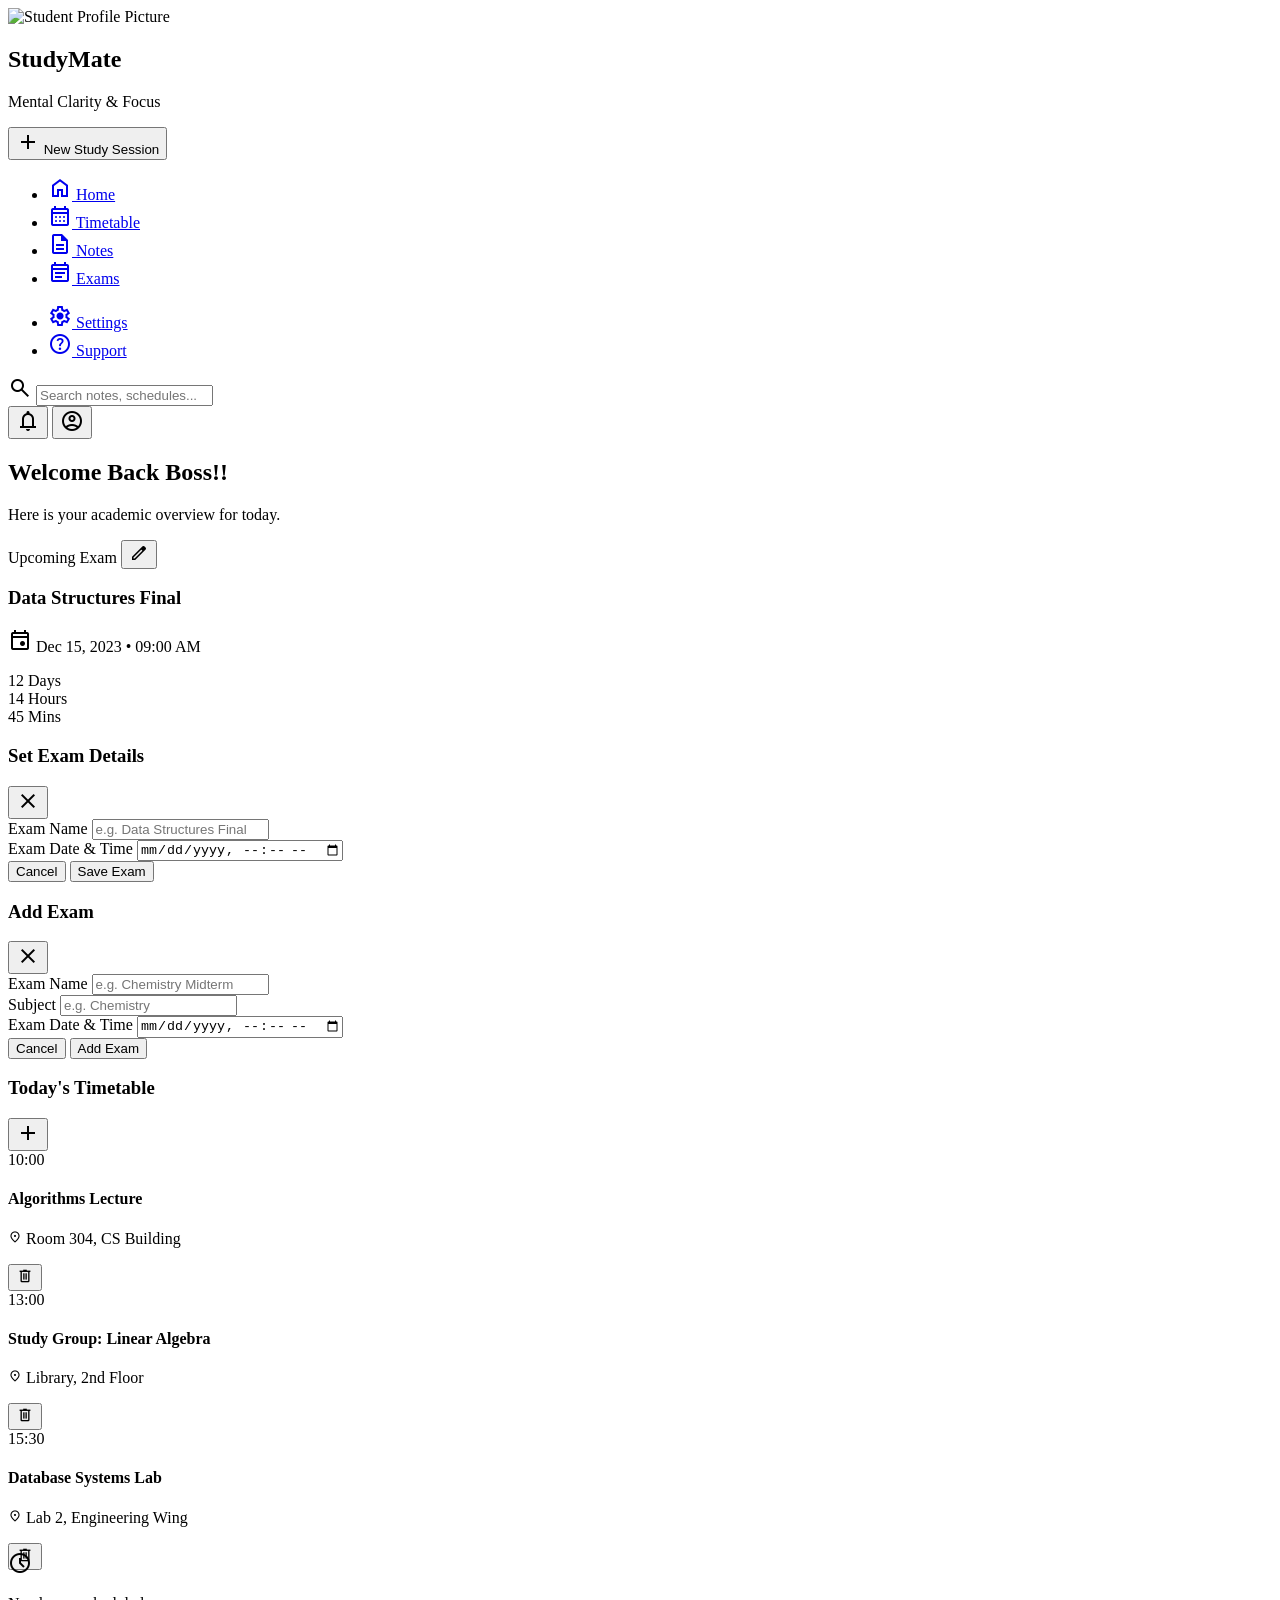
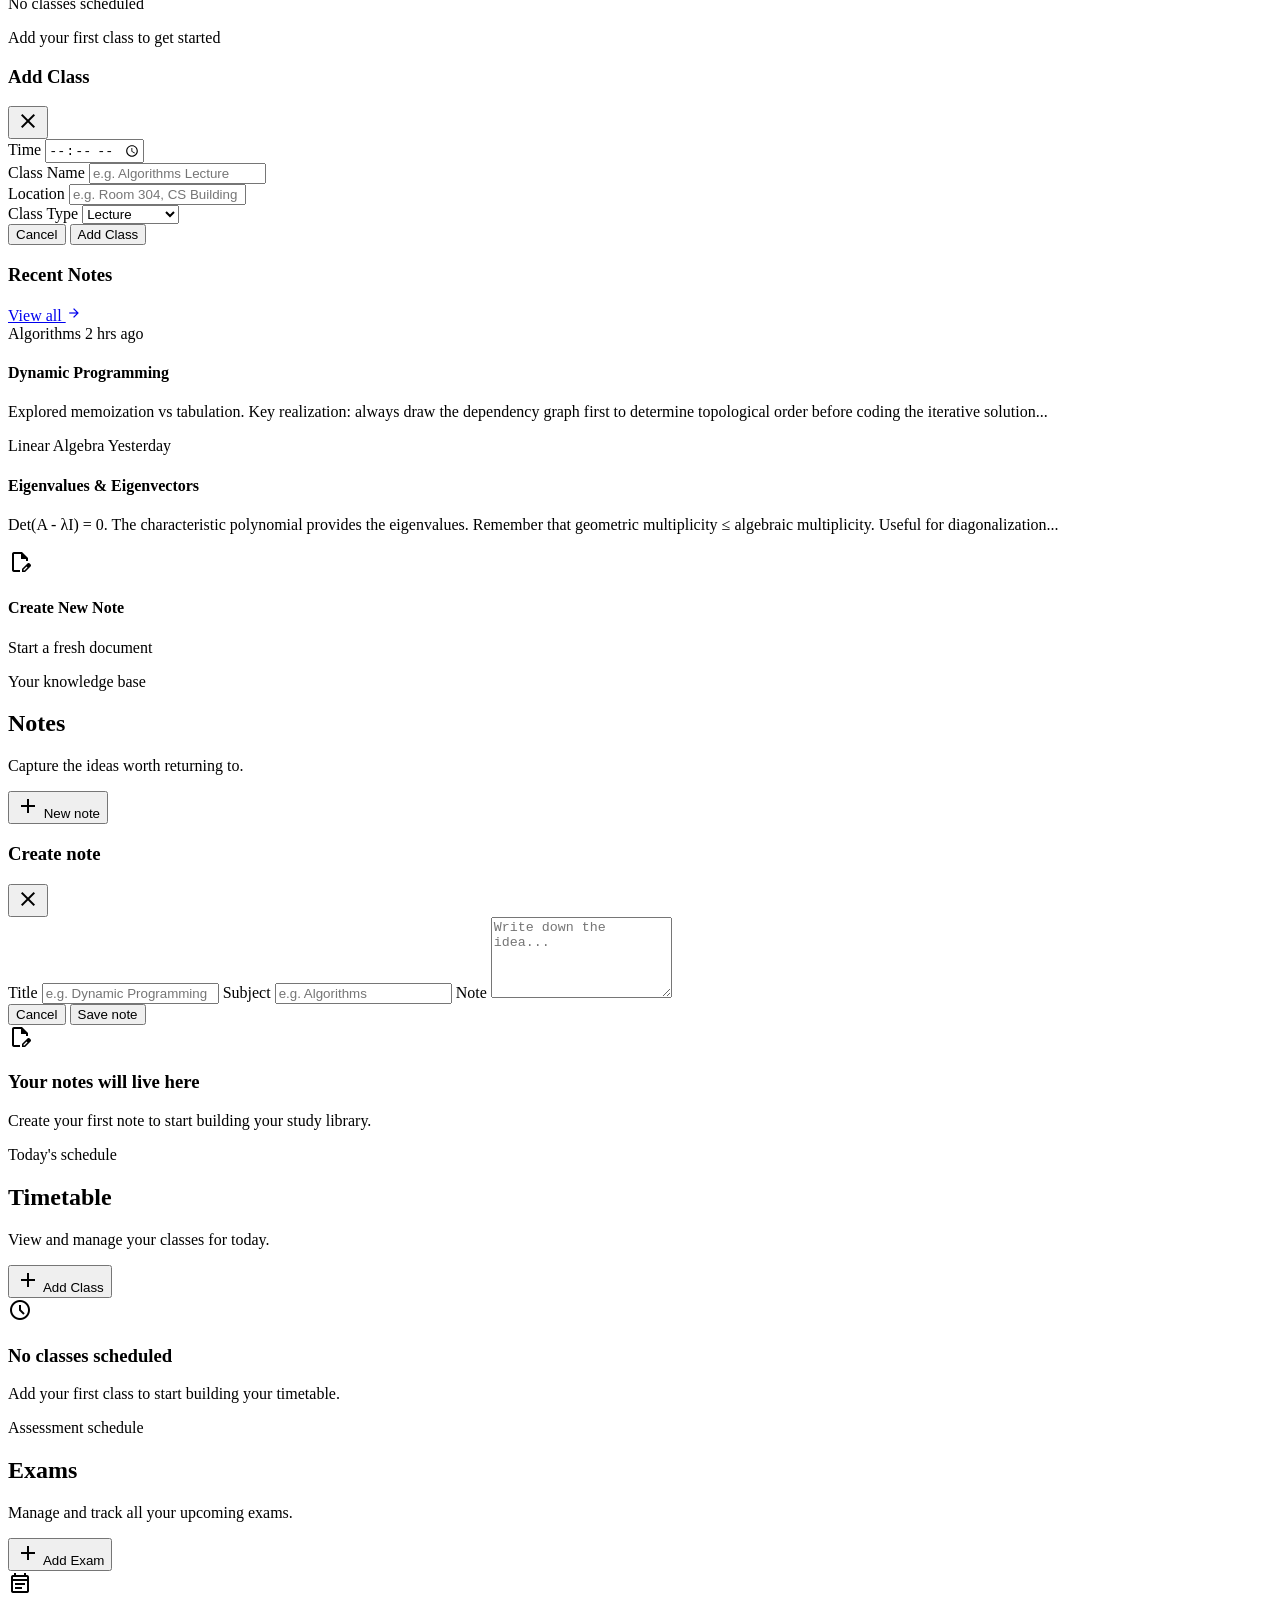
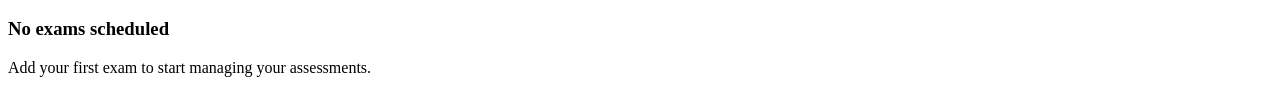
==== commit 8a5667e9: "Exams Sidebar Button functionality implemeented" ====
--- a/code.html
+++ b/code.html
@@ -204,7 +204,7 @@
                 </a>
 </li>
 <li class="">
-<a class="flex items-center gap-3 px-3 py-2 rounded-md font-label-md text-label-md text-on-surface-variant hover:text-on-surface hover:bg-surface-container-high transition-colors duration-200" href="#">
+<a id="exams-nav" class="flex items-center gap-3 px-3 py-2 rounded-md font-label-md text-label-md text-on-surface-variant hover:text-on-surface hover:bg-surface-container-high transition-colors duration-200" href="#exams">
 <span class="material-symbols-outlined" data-icon="event_note">event_note</span>
                     Exams
                 </a>
@@ -309,6 +309,33 @@
 </form>
 </div>
 </div>
+<!-- Add Exam Modal -->
+<div id="add-exam-modal" class="hidden fixed inset-0 bg-black/50 flex items-center justify-center z-50 p-4">
+<div class="bg-surface-container-lowest rounded-xl shadow-lg p-stack-md max-w-md w-full border border-outline-variant">
+<div class="flex items-center justify-between mb-4">
+<h3 class="font-headline-md text-headline-md text-on-surface">Add Exam</h3>
+<button id="close-add-exam-modal" class="p-2 rounded-full text-on-surface-variant hover:bg-surface-variant hover:text-primary"><span class="material-symbols-outlined">close</span></button>
+</div>
+<form id="add-exam-form" class="flex flex-col gap-stack-sm">
+<div>
+<label class="font-label-md text-label-md text-on-surface block mb-2" for="modal-add-exam-name">Exam Name</label>
+<input id="modal-add-exam-name" type="text" placeholder="e.g. Chemistry Midterm" required class="w-full bg-surface-container-low border border-outline-variant rounded-lg px-3 py-2 font-body-md text-body-md focus:outline-none focus:ring-2 focus:ring-primary/50 focus:border-primary">
+</div>
+<div>
+<label class="font-label-md text-label-md text-on-surface block mb-2" for="modal-add-exam-subject">Subject</label>
+<input id="modal-add-exam-subject" type="text" placeholder="e.g. Chemistry" required class="w-full bg-surface-container-low border border-outline-variant rounded-lg px-3 py-2 font-body-md text-body-md focus:outline-none focus:ring-2 focus:ring-primary/50 focus:border-primary">
+</div>
+<div>
+<label class="font-label-md text-label-md text-on-surface block mb-2" for="modal-add-exam-date">Exam Date & Time</label>
+<input id="modal-add-exam-date" type="datetime-local" required class="w-full bg-surface-container-low border border-outline-variant rounded-lg px-3 py-2 font-body-md text-body-md focus:outline-none focus:ring-2 focus:ring-primary/50 focus:border-primary">
+</div>
+<div class="flex justify-end gap-3 mt-4">
+<button id="cancel-add-exam-modal" type="button" class="font-label-md text-label-md text-on-surface-variant hover:text-on-surface px-4 py-2 rounded-lg hover:bg-surface-container">Cancel</button>
+<button type="submit" class="bg-primary hover:bg-primary-container text-on-primary font-label-md text-label-md px-4 py-2 rounded-lg shadow-sm">Add Exam</button>
+</div>
+</form>
+</div>
+</div>
 <!-- Today's Timetable (Bento style tall) -->
 <div class="col-span-12 lg:col-span-4 bg-surface-container-lowest rounded-xl p-stack-md shadow-[0px_4px_20px_rgba(0,0,0,0.03)] border border-outline-variant/30 flex flex-col">
 <div class="flex justify-between items-center mb-stack-sm">
@@ -467,6 +494,27 @@
 <p class="font-body-md text-body-md text-on-surface-variant mt-1">Add your first class to start building your timetable.</p>
 </div>
 </section>
+<!-- Exams Workspace -->
+<section id="exams-view" class="hidden" aria-labelledby="exams-heading">
+<div class="flex flex-col md:flex-row md:items-end justify-between gap-stack-md mb-stack-lg">
+<div>
+<p class="font-label-sm text-label-sm text-primary uppercase tracking-widest mb-2">Assessment schedule</p>
+<h2 id="exams-heading" class="font-headline-lg text-headline-lg text-on-surface mb-2">Exams</h2>
+<p class="font-body-lg text-body-lg text-on-surface-variant">Manage and track all your upcoming exams.</p>
+</div>
+<button id="new-exam-button" type="button" class="bg-primary hover:bg-primary-container text-on-primary font-label-md text-label-md py-stack-sm px-4 rounded-lg transition-all duration-200 shadow-sm flex items-center justify-center gap-2">
+<span class="material-symbols-outlined">add</span> Add Exam
+</button>
+</div>
+<div id="exams-view-list" class="grid grid-cols-1 md:grid-cols-2 lg:grid-cols-3 gap-gutter mt-stack-md">
+<!-- Exam entries rendered here -->
+</div>
+<div id="exams-view-empty" class="hidden bg-surface-container-low rounded-xl border border-dashed border-outline-variant p-10 text-center">
+<span class="material-symbols-outlined text-on-surface-variant text-5xl">event_note</span>
+<h3 class="font-headline-md text-headline-md text-on-surface mt-3">No exams scheduled</h3>
+<p class="font-body-md text-body-md text-on-surface-variant mt-1">Add your first exam to start managing your assessments.</p>
+</div>
+</section>
 </main>
 </div>
 <script>
@@ -483,6 +531,8 @@
 const notesNav = document.getElementById("notes-nav");
 const timetableView = document.getElementById("timetable-view");
 const timetableNav = document.getElementById("timetable-nav");
+const examsView = document.getElementById("exams-view");
+const examsNav = document.getElementById("exams-nav");
 const homeNav = document.querySelector('a[href="#"]');
 const searchInput = document.getElementById("global-search");
 const noteEditor = document.getElementById("note-editor");
@@ -492,6 +542,15 @@
 const timetableViewList = document.getElementById("timetable-view-list");
 const timetableViewEmpty = document.getElementById("timetable-view-empty");
 const newTimetableButton = document.getElementById("new-timetable-button");
+const examsViewList = document.getElementById("exams-view-list");
+const examsViewEmpty = document.getElementById("exams-view-empty");
+const newExamButton = document.getElementById("new-exam-button");
+const addExamModal = document.getElementById("add-exam-modal");
+const closeAddExamModalBtn = document.getElementById("close-add-exam-modal");
+const addExamForm = document.getElementById("add-exam-form");
+const modalAddExamName = document.getElementById("modal-add-exam-name");
+const modalAddExamSubject = document.getElementById("modal-add-exam-subject");
+const modalAddExamDate = document.getElementById("modal-add-exam-date");
 
 function saveNotes() {
         localStorage.setItem(notesStorageKey, JSON.stringify(notes));
@@ -535,8 +594,10 @@
         dashboardViews.forEach(view => view.classList.add("hidden"));
         notesView.classList.remove("hidden");
         timetableView.classList.add("hidden");
+        examsView.classList.add("hidden");
         notesNav.className = "flex items-center gap-3 px-3 py-2 rounded-md font-label-md text-label-md border-l-4 border-primary bg-surface-container-low text-primary font-bold hover:bg-surface-container-high transition-colors duration-200";
         timetableNav.className = "flex items-center gap-3 px-3 py-2 rounded-md font-label-md text-label-md text-on-surface-variant hover:text-on-surface hover:bg-surface-container-high transition-colors duration-200";
+        examsNav.className = "flex items-center gap-3 px-3 py-2 rounded-md font-label-md text-label-md text-on-surface-variant hover:text-on-surface hover:bg-surface-container-high transition-colors duration-200";
         renderNotes();
 }
 
@@ -544,17 +605,32 @@
         dashboardViews.forEach(view => view.classList.add("hidden"));
         notesView.classList.add("hidden");
         timetableView.classList.remove("hidden");
+        examsView.classList.add("hidden");
         timetableNav.className = "flex items-center gap-3 px-3 py-2 rounded-md font-label-md text-label-md border-l-4 border-primary bg-surface-container-low text-primary font-bold hover:bg-surface-container-high transition-colors duration-200";
         notesNav.className = "flex items-center gap-3 px-3 py-2 rounded-md font-label-md text-label-md text-on-surface-variant hover:text-on-surface hover:bg-surface-container-high transition-colors duration-200";
+        examsNav.className = "flex items-center gap-3 px-3 py-2 rounded-md font-label-md text-label-md text-on-surface-variant hover:text-on-surface hover:bg-surface-container-high transition-colors duration-200";
         renderTimetableView();
+}
+
+function showExams() {
+        dashboardViews.forEach(view => view.classList.add("hidden"));
+        notesView.classList.add("hidden");
+        timetableView.classList.add("hidden");
+        examsView.classList.remove("hidden");
+        examsNav.className = "flex items-center gap-3 px-3 py-2 rounded-md font-label-md text-label-md border-l-4 border-primary bg-surface-container-low text-primary font-bold hover:bg-surface-container-high transition-colors duration-200";
+        notesNav.className = "flex items-center gap-3 px-3 py-2 rounded-md font-label-md text-label-md text-on-surface-variant hover:text-on-surface hover:bg-surface-container-high transition-colors duration-200";
+        timetableNav.className = "flex items-center gap-3 px-3 py-2 rounded-md font-label-md text-label-md text-on-surface-variant hover:text-on-surface hover:bg-surface-container-high transition-colors duration-200";
+        renderExamsView();
 }
 
 function showDashboard() {
         notesView.classList.add("hidden");
         timetableView.classList.add("hidden");
+        examsView.classList.add("hidden");
         dashboardViews.forEach(view => view.classList.remove("hidden"));
         notesNav.className = "flex items-center gap-3 px-3 py-2 rounded-md font-label-md text-label-md text-on-surface-variant hover:text-on-surface hover:bg-surface-container-high transition-colors duration-200";
         timetableNav.className = "flex items-center gap-3 px-3 py-2 rounded-md font-label-md text-label-md text-on-surface-variant hover:text-on-surface hover:bg-surface-container-high transition-colors duration-200";
+        examsNav.className = "flex items-center gap-3 px-3 py-2 rounded-md font-label-md text-label-md text-on-surface-variant hover:text-on-surface hover:bg-surface-container-high transition-colors duration-200";
 }
 
 function openEditor(note) {
@@ -577,11 +653,13 @@
 
 notesNav.addEventListener("click", event => { event.preventDefault(); showNotes(); });
 timetableNav.addEventListener("click", event => { event.preventDefault(); showTimetable(); });
+examsNav.addEventListener("click", event => { event.preventDefault(); showExams(); });
 homeNav.addEventListener("click", event => { event.preventDefault(); showDashboard(); });
 document.getElementById("view-all-notes").addEventListener("click", event => { event.preventDefault(); showNotes(); });
 document.getElementById("dashboard-new-note").addEventListener("click", () => { showNotes(); openEditor(); });
 document.getElementById("new-note-button").addEventListener("click", () => openEditor());
 newTimetableButton.addEventListener("click", openTimetableModal);
+newExamButton.addEventListener("click", openAddExamModal);
 document.getElementById("cancel-note-button").addEventListener("click", closeEditor);
 document.getElementById("cancel-note-button-secondary").addEventListener("click", closeEditor);
 searchInput.addEventListener("input", () => { if (!notesView.classList.contains("hidden")) renderNotes(); });
@@ -723,6 +801,150 @@
 
 // Update countdown every minute
 setInterval(updateCountdown, 60000);
+
+// ===== EXAMS FUNCTIONALITY =====
+
+const examsStorageKey = "studymate-exams";
+let examsList = [];
+
+// Default exam entries
+const defaultExams = [
+	{ id: "exam-1", name: "Data Structures Final", subject: "Computer Science", datetime: "2023-12-15T09:00" },
+	{ id: "exam-2", name: "Chemistry Midterm", subject: "Chemistry", datetime: "2023-12-20T14:00" },
+	{ id: "exam-3", name: "Physics Final", subject: "Physics", datetime: "2023-12-25T10:00" }
+];
+
+// Load exams from localStorage
+function loadExamsData() {
+	const saved = localStorage.getItem(examsStorageKey);
+	if (saved) {
+		examsList = JSON.parse(saved);
+	} else {
+		examsList = [...defaultExams];
+		saveExamsData();
+	}
+	updateUpcomingExam();
+}
+
+// Save exams to localStorage
+function saveExamsData() {
+	localStorage.setItem(examsStorageKey, JSON.stringify(examsList));
+}
+
+// Update upcoming exam in countdown (earliest by date)
+function updateUpcomingExam() {
+	if (examsList.length === 0) {
+		examNameInput.value = "No Exam Scheduled";
+		examDatetimeInput.value = "";
+		updateExamDisplay();
+		return;
+	}
+	
+	// Sort by date and select earliest
+	const sorted = [...examsList].sort((a, b) => a.datetime.localeCompare(b.datetime));
+	const upcomingExam = sorted[0];
+	examNameInput.value = upcomingExam.name;
+	examDatetimeInput.value = upcomingExam.datetime;
+	updateExamDisplay();
+}
+
+// Render exams in full-page view
+function renderExamsView() {
+	const sorted = [...examsList].sort((a, b) => a.datetime.localeCompare(b.datetime));
+	
+	if (sorted.length === 0) {
+		examsViewList.classList.add("hidden");
+		examsViewEmpty.classList.remove("hidden");
+		return;
+	}
+	
+	examsViewList.classList.remove("hidden");
+	examsViewEmpty.classList.add("hidden");
+	
+	examsViewList.innerHTML = sorted.map((exam) => `
+		<div class="bg-surface-container-lowest rounded-xl p-stack-sm shadow-[0px_4px_20px_rgba(0,0,0,0.03)] border border-outline-variant/30 hover:shadow-[0px_10px_32px_rgba(0,0,0,0.08)] hover:-translate-y-1 transition-all duration-300 flex flex-col">
+			<div class="flex justify-between items-start gap-2 mb-2">
+				<span class="bg-surface-container-high text-on-surface px-2 py-0.5 rounded font-label-sm text-label-sm">${escapeHtml(exam.subject)}</span>
+				<span class="text-on-surface-variant font-label-sm text-label-sm whitespace-nowrap">${formatDatetime(exam.datetime)}</span>
+			</div>
+			<h3 class="font-headline-md text-headline-md text-on-surface mb-2 leading-tight">${escapeHtml(exam.name)}</h3>
+			<div class="flex justify-end gap-1 mt-auto pt-3 border-t border-outline-variant/30">
+				<button type="button" data-delete-exam="${exam.id}" class="p-2 rounded-full text-on-surface-variant hover:bg-error-container hover:text-error" aria-label="Delete exam"><span class="material-symbols-outlined">delete</span></button>
+			</div>
+		</div>
+	`).join("");
+	
+	// Add delete event listeners
+	examsViewList.querySelectorAll("[data-delete-exam]").forEach(btn => {
+		btn.addEventListener("click", () => {
+			const id = btn.dataset.deleteExam;
+			deleteExam(id);
+		});
+	});
+}
+
+// Add new exam
+function addExam(name, subject, datetime) {
+	const exam = {
+		id: crypto.randomUUID ? crypto.randomUUID() : "exam-" + Date.now(),
+		name: name.trim(),
+		subject: subject.trim(),
+		datetime
+	};
+	examsList.push(exam);
+	saveExamsData();
+	updateUpcomingExam();
+	if (!examsView.classList.contains("hidden")) {
+		renderExamsView();
+	}
+}
+
+// Delete exam
+function deleteExam(id) {
+	examsList = examsList.filter(exam => exam.id !== id);
+	saveExamsData();
+	updateUpcomingExam();
+	if (!examsView.classList.contains("hidden")) {
+		renderExamsView();
+	}
+}
+
+// Open add exam modal
+function openAddExamModal() {
+	modalAddExamName.value = "";
+	modalAddExamSubject.value = "";
+	modalAddExamDate.value = "";
+	addExamModal.classList.remove("hidden");
+	modalAddExamName.focus();
+}
+
+// Close add exam modal
+function closeAddExamModal() {
+	addExamModal.classList.add("hidden");
+	addExamForm.reset();
+}
+
+// Handle add exam form submission
+addExamForm.addEventListener("submit", event => {
+	event.preventDefault();
+	const name = modalAddExamName.value.trim();
+	const subject = modalAddExamSubject.value.trim();
+	const datetime = modalAddExamDate.value;
+	
+	if (name && subject && datetime) {
+		addExam(name, subject, datetime);
+		closeAddExamModal();
+	}
+});
+
+// Event listeners for add exam modal
+closeAddExamModalBtn.addEventListener("click", closeAddExamModal);
+document.getElementById("cancel-add-exam-modal").addEventListener("click", closeAddExamModal);
+
+// Close modal when clicking outside
+addExamModal.addEventListener("click", event => {
+	if (event.target === addExamModal) closeAddExamModal();
+});
 
 // ===== TIMETABLE FUNCTIONALITY =====
 
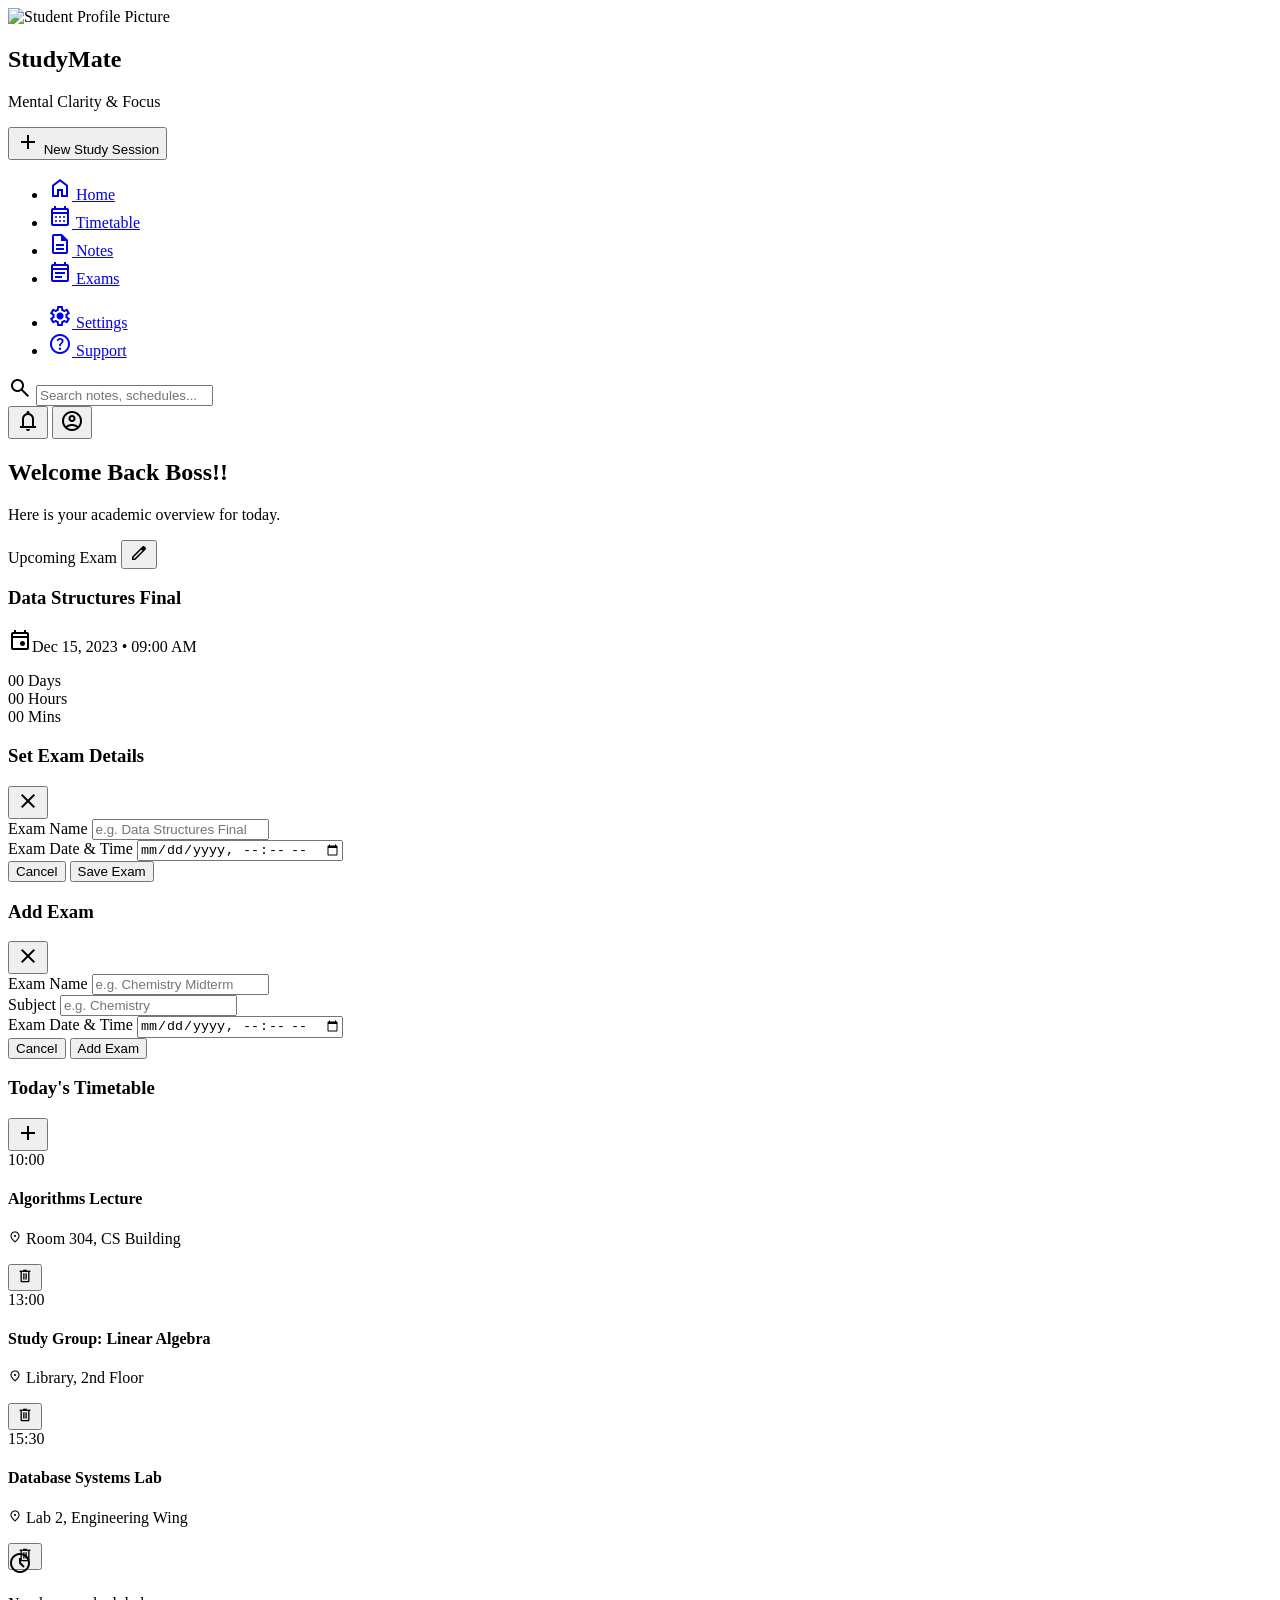
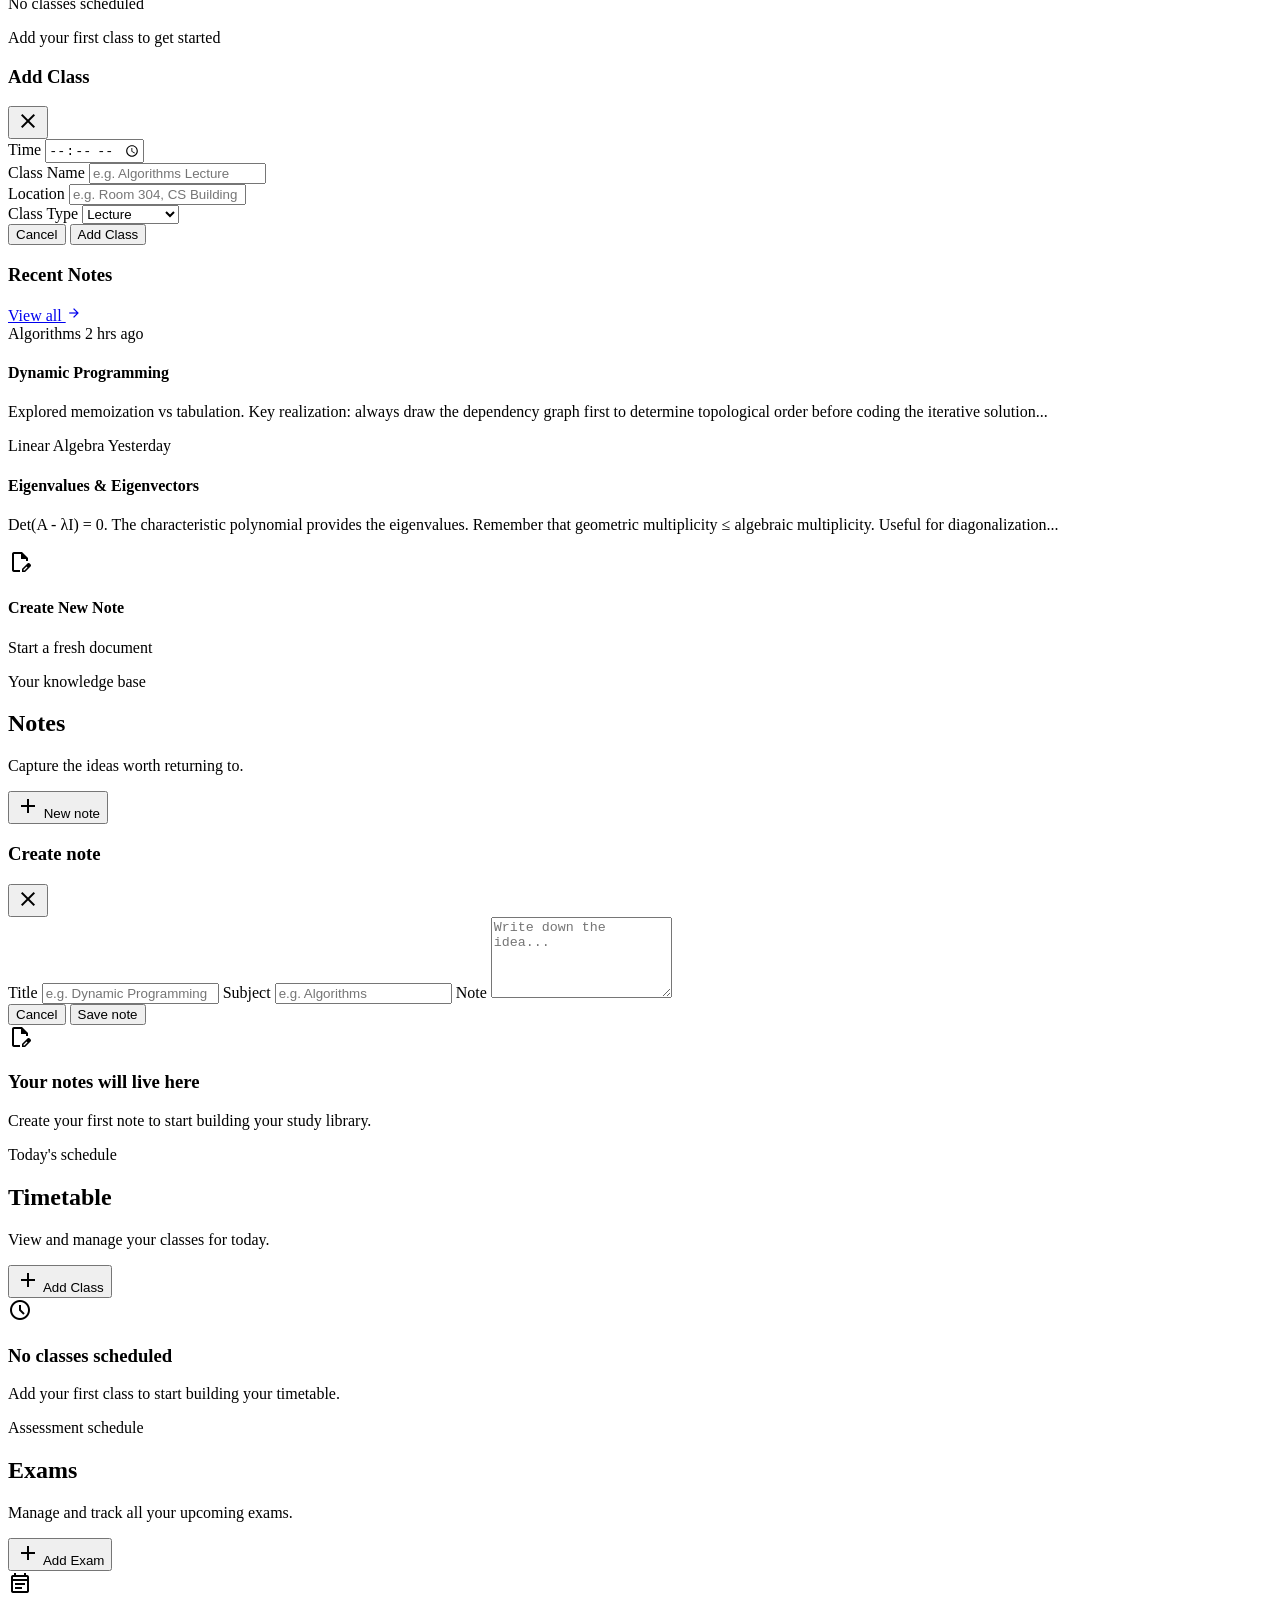
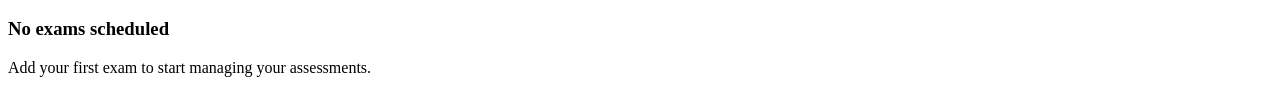
==== commit bc0debde: "functionality added" ====
--- a/code.html
+++ b/code.html
@@ -733,12 +733,16 @@
 // Update the exam display with current values
 function updateExamDisplay() {
         examTitleDisplay.textContent = examNameInput.value || "No Exam Set";
-        examDateDisplay.innerHTML = `<span class="material-symbols-outlined text-sm">event</span>${formatDatetime(examDatetimeInput.value)}`;
+        examDateDisplay.innerHTML = `<span class="material-symbols-outlined text-sm">event</span>${examDatetimeInput.value ? formatDatetime(examDatetimeInput.value) : "No date scheduled"}`;
         updateCountdown();
 }
 
 // Calculate countdown time remaining
 function calculateCountdown() {
+        if (!examDatetimeInput.value) {
+                return { days: 0, hours: 0, minutes: 0, percentage: 0 };
+        }
+
         const examDate = new Date(examDatetimeInput.value);
         const now = new Date();
         const timeRemaining = examDate - now;
@@ -782,6 +786,15 @@
         examNameInput.value = modalExamName.value.trim() || "Untitled Exam";
         examDatetimeInput.value = modalExamDate.value;
         saveExamData();
+        if (typeof examsList !== "undefined") {
+                const selectedExam = examsList.find(exam => exam.id === upcomingExamId);
+                if (selectedExam) {
+                        selectedExam.name = examNameInput.value;
+                        selectedExam.datetime = examDatetimeInput.value;
+                        saveExamsData();
+                        renderExamsView();
+                }
+        }
         updateExamDisplay();
         closeExamModal();
 });
@@ -806,6 +819,7 @@
 
 const examsStorageKey = "studymate-exams";
 let examsList = [];
+let upcomingExamId = null;
 
 // Default exam entries
 const defaultExams = [
@@ -818,9 +832,23 @@
 function loadExamsData() {
 	const saved = localStorage.getItem(examsStorageKey);
 	if (saved) {
-		examsList = JSON.parse(saved);
+                try {
+                        examsList = JSON.parse(saved);
+                } catch {
+                        examsList = [];
+                }
 	} else {
-		examsList = [...defaultExams];
+                const existingCountdownExam = localStorage.getItem(examStorageKey);
+                if (existingCountdownExam) {
+                        try {
+                                const exam = JSON.parse(existingCountdownExam);
+                                examsList = [{ id: "exam-migrated", name: exam.name, subject: "General", datetime: exam.datetime }];
+                        } catch {
+                                examsList = [...defaultExams];
+                        }
+                } else {
+                        examsList = [...defaultExams];
+                }
 		saveExamsData();
 	}
 	updateUpcomingExam();
@@ -834,15 +862,17 @@
 // Update upcoming exam in countdown (earliest by date)
 function updateUpcomingExam() {
 	if (examsList.length === 0) {
+                upcomingExamId = null;
 		examNameInput.value = "No Exam Scheduled";
 		examDatetimeInput.value = "";
 		updateExamDisplay();
 		return;
 	}
 	
-	// Sort by date and select earliest
+        // Prefer the earliest future exam, while retaining an expired entry when no future exam exists.
 	const sorted = [...examsList].sort((a, b) => a.datetime.localeCompare(b.datetime));
-	const upcomingExam = sorted[0];
+        const upcomingExam = sorted.find(exam => new Date(exam.datetime) > new Date()) || sorted[0];
+        upcomingExamId = upcomingExam.id;
 	examNameInput.value = upcomingExam.name;
 	examDatetimeInput.value = upcomingExam.datetime;
 	updateExamDisplay();
@@ -945,6 +975,9 @@
 addExamModal.addEventListener("click", event => {
 	if (event.target === addExamModal) closeAddExamModal();
 });
+
+// Load exams after the data functions are defined so the countdown uses the saved list.
+loadExamsData();
 
 // ===== TIMETABLE FUNCTIONALITY =====
 
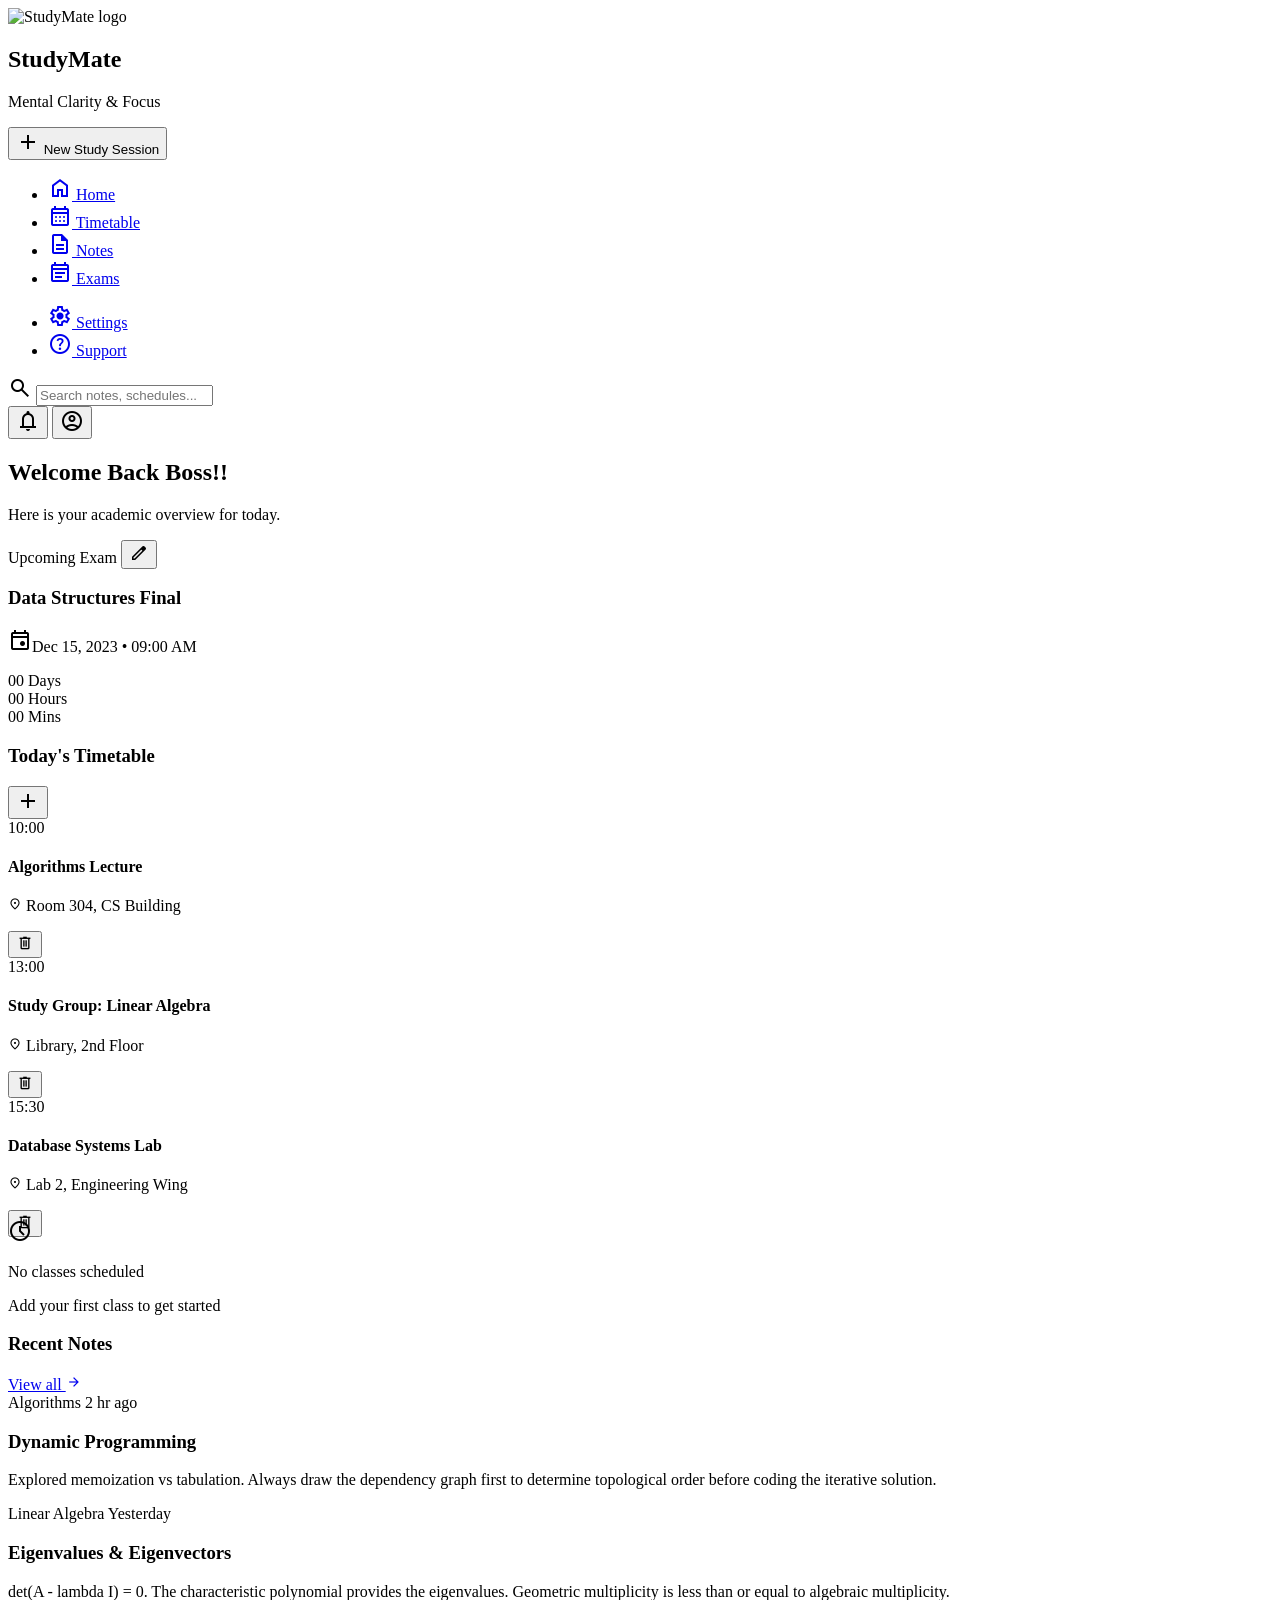
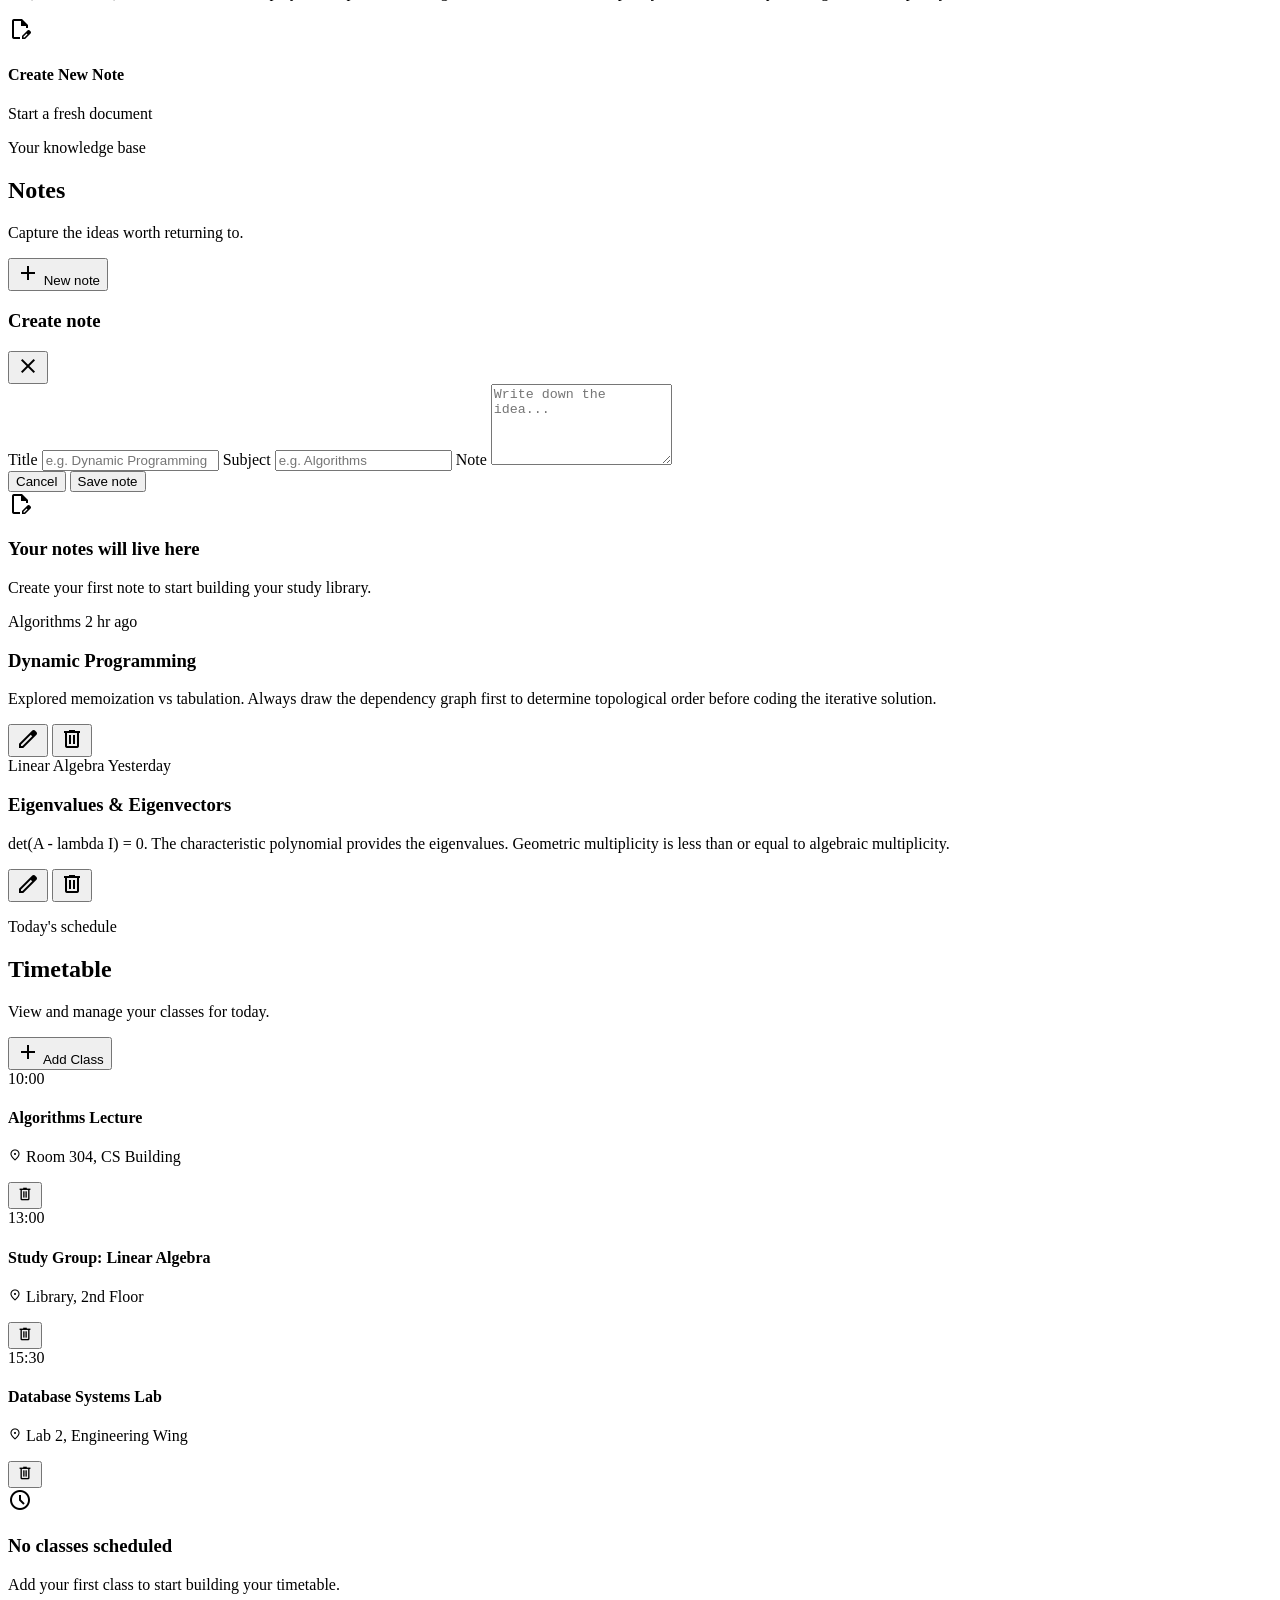
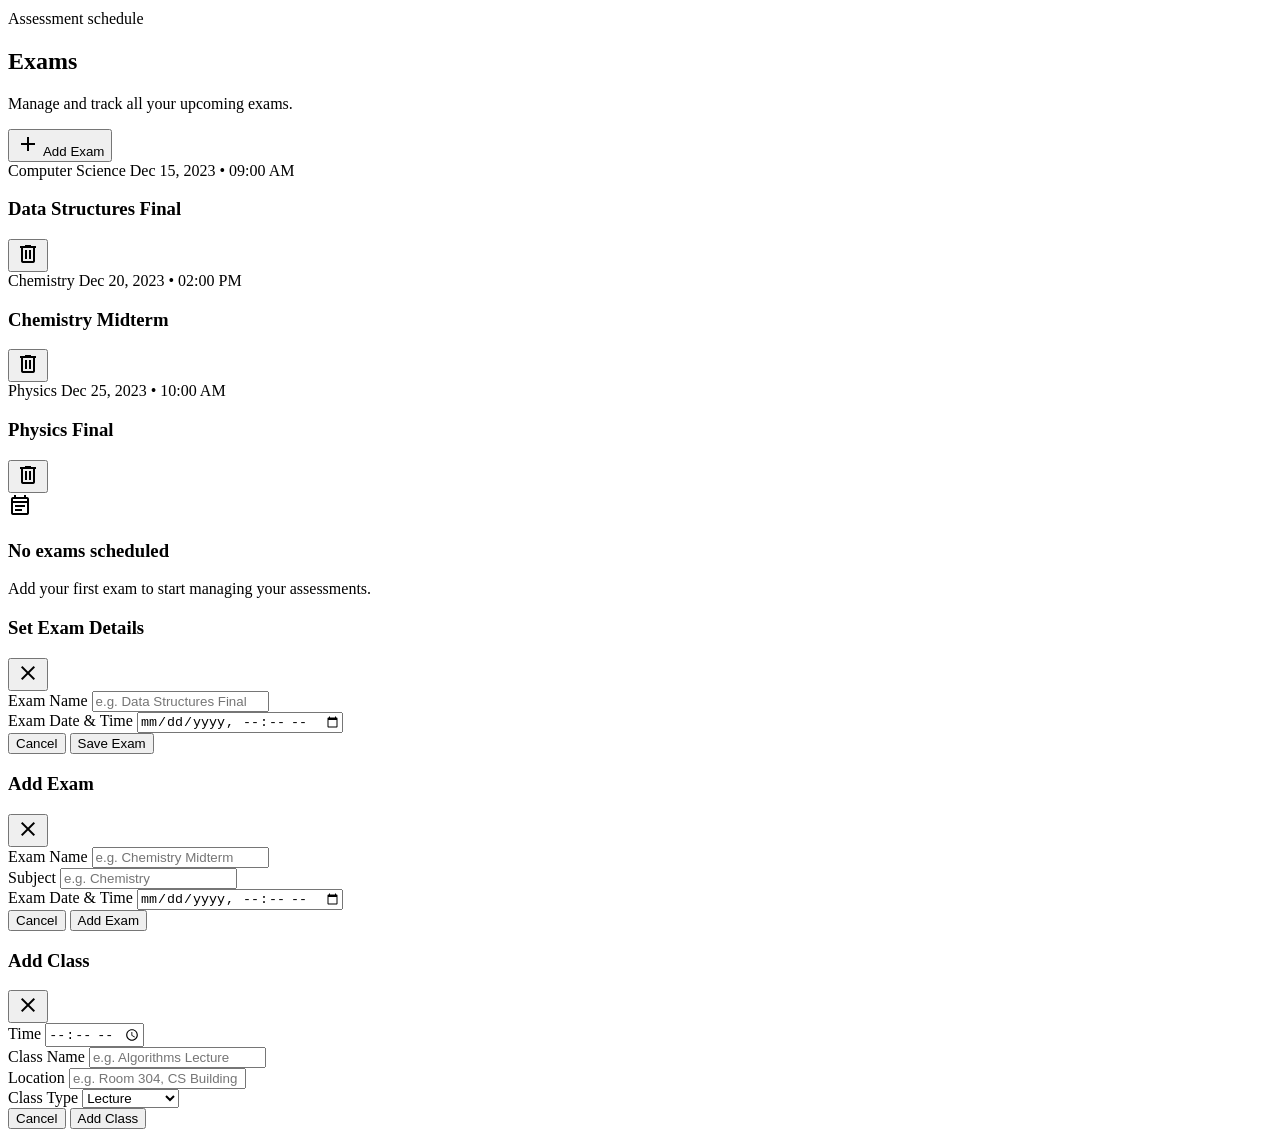
==== commit 37104c32: "Rename index.html to code.html" ====
--- a/code.html
+++ b/code.html
@@ -1,1216 +1,352 @@
-<!DOCTYPE html><html lang="en"><head>
+<!DOCTYPE html>
+<html lang="en">
+<head>
 <meta charset="utf-8">
 <meta content="width=device-width, initial-scale=1.0" name="viewport">
 <title>StudyMate - Dashboard</title>
 <script src="https://cdn.tailwindcss.com?plugins=forms,container-queries"></script>
+<script src="js/tailwind.config.js"></script>
 <link href="https://fonts.googleapis.com/css2?family=Material+Symbols+Outlined:wght,FILL@100..700,0..1&amp;display=swap" rel="stylesheet">
 <link href="https://fonts.googleapis.com/css2?family=Geist:wght@400;500;600;700&amp;family=Inter:wght@400;500;600&amp;display=swap" rel="stylesheet">
-<link href="https://fonts.googleapis.com/css2?family=Material+Symbols+Outlined:wght,FILL@100..700,0..1&amp;display=swap" rel="stylesheet">
-<script id="tailwind-config">
-        tailwind.config = {
-          darkMode: "class",
-          theme: {
-            extend: {
-              "colors": {
-                      "outline": "#737686",
-                      "secondary": "#006686",
-                      "inverse-surface": "#213145",
-                      "on-error": "#ffffff",
-                      "primary": "#004ac6",
-                      "on-secondary-fixed-variant": "#004d66",
-                      "surface": "#f8f9ff",
-                      "on-primary-fixed-variant": "#003ea8",
-                      "on-background": "#0b1c30",
-                      "on-primary-container": "#eeefff",
-                      "on-secondary-container": "#005b78",
-                      "secondary-fixed-dim": "#7bd1fa",
-                      "background": "#f8f9ff",
-                      "tertiary-fixed-dim": "#ffafd3",
-                      "on-tertiary": "#ffffff",
-                      "tertiary": "#982669",
-                      "surface-container-high": "#dce9ff",
-                      "on-secondary-fixed": "#001e2b",
-                      "on-tertiary-fixed-variant": "#85145a",
-                      "surface-tint": "#0053db",
-                      "surface-variant": "#d3e4fe",
-                      "error": "#ba1a1a",
-                      "on-surface": "#0b1c30",
-                      "surface-container-lowest": "#ffffff",
-                      "on-error-container": "#93000a",
-                      "secondary-container": "#7ed4fd",
-                      "error-container": "#ffdad6",
-                      "tertiary-fixed": "#ffd8e7",
-                      "on-surface-variant": "#434655",
-                      "outline-variant": "#c3c6d7",
-                      "surface-container": "#e5eeff",
-                      "surface-container-highest": "#d3e4fe",
-                      "surface-bright": "#f8f9ff",
-                      "on-tertiary-fixed": "#3d0026",
-                      "tertiary-container": "#b74082",
-                      "inverse-primary": "#b4c5ff",
-                      "on-primary": "#ffffff",
-                      "on-secondary": "#ffffff",
-                      "surface-container-low": "#eff4ff",
-                      "primary-fixed-dim": "#b4c5ff",
-                      "inverse-on-surface": "#eaf1ff",
-                      "primary-fixed": "#dbe1ff",
-                      "surface-dim": "#cbdbf5",
-                      "secondary-fixed": "#c0e8ff",
-                      "on-primary-fixed": "#00174b",
-                      "on-tertiary-container": "#ffecf1",
-                      "primary-container": "#2563eb"
-              },
-              "borderRadius": {
-                      "DEFAULT": "0.25rem",
-                      "lg": "0.5rem",
-                      "xl": "0.75rem",
-                      "full": "9999px"
-              },
-              "spacing": {
-                      "margin-desktop": "40px",
-                      "stack-sm": "12px",
-                      "unit": "8px",
-                      "stack-lg": "48px",
-                      "gutter": "24px",
-                      "stack-md": "24px",
-                      "container-max": "1280px",
-                      "margin-mobile": "16px"
-              },
-              "fontFamily": {
-                      "headline-md": [
-                              "Geist"
-                      ],
-                      "body-lg": [
-                              "Inter"
-                      ],
-                      "body-md": [
-                              "Inter"
-                      ],
-                      "headline-lg": [
-                              "Geist"
-                      ],
-                      "headline-lg-mobile": [
-                              "Geist"
-                      ],
-                      "label-md": [
-                              "Geist"
-                      ],
-                      "display-lg": [
-                              "Geist"
-                      ],
-                      "label-sm": [
-                              "Geist"
-                      ]
-              },
-              "fontSize": {
-                      "headline-md": [
-                              "24px",
-                              {
-                                      "lineHeight": "32px",
-                                      "fontWeight": "600"
-                              }
-                      ],
-                      "body-lg": [
-                              "18px",
-                              {
-                                      "lineHeight": "28px",
-                                      "fontWeight": "400"
-                              }
-                      ],
-                      "body-md": [
-                              "16px",
-                              {
-                                      "lineHeight": "24px",
-                                      "fontWeight": "400"
-                              }
-                      ],
-                      "headline-lg": [
-                              "32px",
-                              {
-                                      "lineHeight": "40px",
-                                      "letterSpacing": "-0.01em",
-                                      "fontWeight": "600"
-                              }
-                      ],
-                      "headline-lg-mobile": [
-                              "24px",
-                              {
-                                      "lineHeight": "32px",
-                                      "fontWeight": "600"
-                              }
-                      ],
-                      "label-md": [
-                              "14px",
-                              {
-                                      "lineHeight": "20px",
-                                      "letterSpacing": "0.05em",
-                                      "fontWeight": "500"
-                              }
-                      ],
-                      "display-lg": [
-                              "48px",
-                              {
-                                      "lineHeight": "56px",
-                                      "letterSpacing": "-0.02em",
-                                      "fontWeight": "700"
-                              }
-                      ],
-                      "label-sm": [
-                              "12px",
-                              {
-                                      "lineHeight": "16px",
-                                      "fontWeight": "500"
-                              }
-                      ]
-              }
-      },
-          },
-        }
-      </script>
+<link href="css/styles.css" rel="stylesheet">
+<base target="_blank">
 </head>
 <body class="bg-background text-on-background min-h-screen flex font-body-md text-body-md overflow-x-hidden">
+
 <!-- SideNavBar -->
-<nav class="fixed left-0 top-0 h-half w-[300px] flex flex-col py-stack-lg bg-surface-container-lowest dark:bg-inverse-surface shadow-[0px_4px_20px_rgba(0,0,0,0.03)] z-50">
-<div class="px-gutter mb-stack-lg flex items-center gap-unit">
-<img alt="Student Profile Picture" class="w-10 h-10 square-full object-cover" data-alt="A small, stylized logo icon representing learning or mental clarity, designed with a soft blue and white color palette, professional and modern style." src="https://lh3.googleusercontent.com/aida-public/[base64]">
-<div>
-<h1 class="font-headline-md text-headline-md font-bold text-primary dark:text-primary-fixed-dim">StudyMate</h1>
-<p class="font-label-sm text-label-sm text-on-surface-variant">Mental Clarity &amp; Focus</p>
+<nav class="fixed left-0 top-0 h-full w-[300px] flex flex-col py-stack-lg bg-surface-container-lowest dark:bg-inverse-surface shadow-[0px_4px_20px_rgba(0,0,0,0.03)] z-50">
+  <div class="px-gutter mb-stack-lg flex items-center gap-unit">
+    <img alt="StudyMate logo" class="w-10 h-10 rounded-full object-cover" src="https://lh3.googleusercontent.com/aida-public/[base64]">
+    <div>
+      <h1 class="font-headline-md text-headline-md font-bold text-primary dark:text-primary-fixed-dim">StudyMate</h1>
+      <p class="font-label-sm text-label-sm text-on-surface-variant">Mental Clarity &amp; Focus</p>
+    </div>
+  </div>
+  <div class="px-gutter mb-stack-md">
+    <button class="w-full bg-primary hover:bg-primary-container text-on-primary font-label-md text-label-md py-stack-sm rounded-lg transition-all duration-200 shadow-sm flex items-center justify-center gap-2">
+      <span class="material-symbols-outlined" style="font-variation-settings: &quot;FILL&quot; 1;">add</span>
+      New Study Session
+    </button>
+  </div>
+  <ul class="flex-1 flex flex-col gap-unit px-unit">
+    <li>
+      <a id="home-nav" class="flex items-center gap-3 px-3 py-2 rounded-md font-label-md text-label-md border-l-4 border-primary bg-surface-container-low text-primary font-bold hover:bg-surface-container-high transition-colors duration-200" href="#">
+        <span class="material-symbols-outlined" data-icon="home">home</span>
+        Home
+      </a>
+    </li>
+    <li>
+      <a id="timetable-nav" class="flex items-center gap-3 px-3 py-2 rounded-md font-label-md text-label-md text-on-surface-variant hover:text-on-surface hover:bg-surface-container-high transition-colors duration-200" href="#timetable">
+        <span class="material-symbols-outlined" data-icon="calendar_month">calendar_month</span>
+        Timetable
+      </a>
+    </li>
+    <li>
+      <a id="notes-nav" class="flex items-center gap-3 px-3 py-2 rounded-md font-label-md text-label-md text-on-surface-variant hover:text-on-surface hover:bg-surface-container-high transition-colors duration-200" href="#notes">
+        <span class="material-symbols-outlined" data-icon="description">description</span>
+        Notes
+      </a>
+    </li>
+    <li>
+      <a id="exams-nav" class="flex items-center gap-3 px-3 py-2 rounded-md font-label-md text-label-md text-on-surface-variant hover:text-on-surface hover:bg-surface-container-high transition-colors duration-200" href="#exams">
+        <span class="material-symbols-outlined" data-icon="event_note">event_note</span>
+        Exams
+      </a>
+    </li>
+  </ul>
+  <div class="mt-auto px-unit">
+    <ul class="flex flex-col gap-unit">
+      <li>
+        <a class="flex items-center gap-3 px-3 py-2 rounded-md font-label-md text-label-md text-on-surface-variant hover:text-on-surface hover:bg-surface-container-high transition-colors duration-200" href="#">
+          <span class="material-symbols-outlined" data-icon="settings">settings</span>
+          Settings
+        </a>
+      </li>
+      <li>
+        <a class="flex items-center gap-3 px-3 py-2 rounded-md font-label-md text-label-md text-on-surface-variant hover:text-on-surface hover:bg-surface-container-high transition-colors duration-200" href="#">
+          <span class="material-symbols-outlined" data-icon="help">help</span>
+          Support
+        </a>
+      </li>
+    </ul>
+  </div>
+</nav>
+
+<!-- Main Content Wrapper -->
+<div class="flex-1 ml-[300px] flex flex-col min-h-screen">
+
+  <!-- TopAppBar -->
+  <header class="flex justify-between items-center w-full px-margin-desktop py-stack-md bg-surface dark:bg-on-background z-40 sticky top-0">
+    <div class="flex items-center gap-stack-sm w-full max-w-md bg-surface-container-lowest border border-outline-variant rounded-full px-4 py-2 focus-within:ring-2 focus-within:ring-secondary/50 focus-within:border-transparent transition-all">
+      <span class="material-symbols-outlined text-outline">search</span>
+      <input id="global-search" class="bg-transparent border-none focus:ring-0 outline-none w-full font-body-md text-body-md text-on-surface placeholder-on-surface-variant" placeholder="Search notes, schedules..." type="text">
+    </div>
+    <div class="flex items-center gap-stack-sm">
+      <button class="p-2 rounded-full text-on-surface-variant hover:bg-surface-variant transition-colors duration-200 hover:text-primary">
+        <span class="material-symbols-outlined" data-icon="notifications">notifications</span>
+      </button>
+      <button class="p-2 rounded-full text-on-surface-variant hover:bg-surface-variant transition-colors duration-200 hover:text-primary">
+        <span class="material-symbols-outlined" data-icon="account_circle">account_circle</span>
+      </button>
+    </div>
+  </header>
+
+  <!-- Main Content Canvas -->
+  <main class="flex-1 px-margin-desktop py-stack-md w-full max-w-container-max mx-auto">
+
+    <!-- Dashboard view -->
+    <div id="dashboard-view">
+      <div class="mb-stack-lg">
+        <h2 class="font-headline-lg text-headline-lg text-on-surface mb-2">Welcome Back Boss!!</h2>
+        <p class="font-body-lg text-body-lg text-on-surface-variant">Here is your academic overview for today.</p>
+      </div>
+
+      <div class="grid grid-cols-12 gap-gutter">
+        <!-- Countdown Card (Bento style large) -->
+        <div class="col-span-12 lg:col-span-8 bg-surface-container-lowest rounded-xl p-stack-md shadow-[0px_4px_20px_rgba(0,0,0,0.03)] border border-outline-variant/30 flex flex-col relative overflow-hidden group hover:shadow-[0px_10px_32px_rgba(0,0,0,0.08)] transition-shadow duration-300">
+          <div class="absolute -right-20 -top-20 w-64 h-64 bg-primary-fixed/30 rounded-full blur-3xl group-hover:bg-primary-fixed/50 transition-all duration-500"></div>
+          <div class="relative z-10 flex flex-col h-full justify-between">
+            <div>
+              <div class="flex items-center justify-between mb-4">
+                <span class="inline-block px-3 py-1 rounded-full bg-error-container text-on-error-container font-label-sm text-label-sm font-semibold uppercase tracking-wider">Upcoming Exam</span>
+                <button id="edit-exam-btn" class="p-2 rounded-full text-on-surface-variant hover:bg-surface-variant hover:text-primary transition-colors" aria-label="Edit exam date"><span class="material-symbols-outlined" style="font-size: 20px;">edit</span></button>
+              </div>
+              <h3 id="exam-title" class="font-display-lg text-display-lg text-on-surface mb-2">Data Structures Final</h3>
+              <p id="exam-date-display" class="font-body-md text-body-md text-on-surface-variant flex items-center gap-2">
+                <span class="material-symbols-outlined text-sm">event</span>
+                Dec 15, 2023 &bull; 09:00 AM
+              </p>
+              <input type="hidden" id="exam-name" value="Data Structures Final">
+              <input type="hidden" id="exam-datetime" value="2023-12-15T09:00">
+            </div>
+            <div class="mt-8 flex gap-stack-md items-center">
+              <div class="flex flex-col items-center bg-surface-container-low border border-outline-variant/30 rounded-lg p-3 min-w-[80px] shadow-sm">
+                <span id="countdown-days" class="font-display-lg text-display-lg text-primary leading-none tabular-nums">00</span>
+                <span class="font-label-sm text-label-sm text-on-surface-variant uppercase tracking-widest mt-1">Days</span>
+              </div>
+              <div class="flex flex-col items-center bg-surface-container-low border border-outline-variant/30 rounded-lg p-3 min-w-[80px] shadow-sm">
+                <span id="countdown-hours" class="font-display-lg text-display-lg text-primary leading-none tabular-nums">00</span>
+                <span class="font-label-sm text-label-sm text-on-surface-variant uppercase tracking-widest mt-1">Hours</span>
+              </div>
+              <div class="flex flex-col items-center bg-surface-container-low border border-outline-variant/30 rounded-lg p-3 min-w-[80px] shadow-sm">
+                <span id="countdown-mins" class="font-display-lg text-display-lg text-primary leading-none tabular-nums">00</span>
+                <span class="font-label-sm text-label-sm text-on-surface-variant uppercase tracking-widest mt-1">Mins</span>
+              </div>
+            </div>
+            <div class="mt-6 w-full h-1.5 bg-surface-container rounded-full overflow-hidden">
+              <div id="countdown-progress" class="h-full bg-gradient-to-r from-secondary to-primary w-0 rounded-full transition-all duration-500"></div>
+            </div>
+          </div>
+        </div>
+
+        <!-- Today's Timetable (Bento style tall) -->
+        <div class="col-span-12 lg:col-span-4 bg-surface-container-lowest rounded-xl p-stack-md shadow-[0px_4px_20px_rgba(0,0,0,0.03)] border border-outline-variant/30 flex flex-col">
+          <div class="flex justify-between items-center mb-stack-sm">
+            <h3 class="font-headline-md text-headline-md text-on-surface">Today's Timetable</h3>
+            <button id="add-timetable-btn" class="text-primary hover:text-primary-container transition-colors p-1" aria-label="Add timetable entry">
+              <span class="material-symbols-outlined">add</span>
+            </button>
+          </div>
+          <div id="timetable-list" class="flex-1 flex flex-col gap-4 mt-2 overflow-y-auto pr-2 timetable-scroll" style="max-height: 400px;"></div>
+          <div id="timetable-empty" class="hidden flex-1 flex items-center justify-center text-center">
+            <div>
+              <span class="material-symbols-outlined text-on-surface-variant text-4xl mb-2">schedule</span>
+              <p class="font-body-md text-body-md text-on-surface-variant">No classes scheduled</p>
+              <p class="font-label-sm text-label-sm text-on-surface-variant">Add your first class to get started</p>
+            </div>
+          </div>
+        </div>
+
+        <!-- Recent Notes Section -->
+        <div class="col-span-12 mt-stack-md">
+          <div class="flex justify-between items-center mb-stack-md">
+            <h3 class="font-headline-md text-headline-md text-on-surface">Recent Notes</h3>
+            <a id="view-all-notes" class="font-label-md text-label-md text-primary hover:underline flex items-center gap-1" href="#notes">
+              View all <span class="material-symbols-outlined" style="font-size: 16px;">arrow_forward</span>
+            </a>
+          </div>
+          <div id="dashboard-notes-grid" class="grid grid-cols-1 md:grid-cols-2 lg:grid-cols-3 gap-gutter"></div>
+        </div>
+      </div>
+    </div>
+
+    <!-- Notes Workspace -->
+    <section id="notes-view" class="hidden" aria-labelledby="notes-heading">
+      <div class="flex flex-col md:flex-row md:items-end justify-between gap-stack-md mb-stack-lg">
+        <div>
+          <p class="font-label-sm text-label-sm text-primary uppercase tracking-widest mb-2">Your knowledge base</p>
+          <h2 id="notes-heading" class="font-headline-lg text-headline-lg text-on-surface mb-2">Notes</h2>
+          <p class="font-body-lg text-body-lg text-on-surface-variant">Capture the ideas worth returning to.</p>
+        </div>
+        <button id="new-note-button" type="button" class="bg-primary hover:bg-primary-container text-on-primary font-label-md text-label-md py-stack-sm px-4 rounded-lg transition-all duration-200 shadow-sm flex items-center justify-center gap-2">
+          <span class="material-symbols-outlined">add</span> New note
+        </button>
+      </div>
+      <div id="note-editor" class="hidden bg-surface-container-lowest rounded-xl p-stack-md border border-outline-variant/30 shadow-[0px_4px_20px_rgba(0,0,0,0.03)] mb-stack-lg">
+        <div class="flex items-center justify-between mb-stack-sm">
+          <h3 id="editor-heading" class="font-headline-md text-headline-md text-on-surface">Create note</h3>
+          <button id="cancel-note-button" type="button" class="p-2 rounded-full text-on-surface-variant hover:bg-surface-variant hover:text-primary" aria-label="Close note editor"><span class="material-symbols-outlined">close</span></button>
+        </div>
+        <form id="note-form" class="grid gap-stack-sm">
+          <input id="note-id" type="hidden">
+          <label class="font-label-md text-label-md text-on-surface" for="note-title">Title</label>
+          <input id="note-title" required maxlength="80" class="bg-surface-container-low border border-outline-variant rounded-lg focus:border-secondary focus:ring-secondary/50 font-body-md text-body-md" placeholder="e.g. Dynamic Programming" type="text">
+          <label class="font-label-md text-label-md text-on-surface" for="note-subject">Subject</label>
+          <input id="note-subject" required maxlength="40" class="bg-surface-container-low border border-outline-variant rounded-lg focus:border-secondary focus:ring-secondary/50 font-body-md text-body-md" placeholder="e.g. Algorithms" type="text">
+          <label class="font-label-md text-label-md text-on-surface" for="note-content">Note</label>
+          <textarea id="note-content" required rows="5" class="bg-surface-container-low border border-outline-variant rounded-lg focus:border-secondary focus:ring-secondary/50 font-body-md text-body-md" placeholder="Write down the idea..."></textarea>
+          <div class="flex justify-end gap-3 mt-2">
+            <button id="cancel-note-button-secondary" type="button" class="font-label-md text-label-md text-on-surface-variant hover:text-on-surface px-4 py-2 rounded-lg hover:bg-surface-container">Cancel</button>
+            <button type="submit" class="bg-primary hover:bg-primary-container text-on-primary font-label-md text-label-md px-4 py-2 rounded-lg shadow-sm"><span id="save-note-label">Save note</span></button>
+          </div>
+        </form>
+      </div>
+      <div id="notes-empty" class="hidden bg-surface-container-low rounded-xl border border-dashed border-outline-variant p-10 text-center">
+        <span class="material-symbols-outlined text-primary text-5xl">edit_document</span>
+        <h3 class="font-headline-md text-headline-md text-on-surface mt-3">Your notes will live here</h3>
+        <p class="font-body-md text-body-md text-on-surface-variant mt-1">Create your first note to start building your study library.</p>
+      </div>
+      <div id="notes-grid" class="grid grid-cols-1 md:grid-cols-2 lg:grid-cols-3 gap-gutter"></div>
+    </section>
+
+    <!-- Timetable Workspace -->
+    <section id="timetable-view" class="hidden" aria-labelledby="timetable-heading">
+      <div class="flex flex-col md:flex-row md:items-end justify-between gap-stack-md mb-stack-lg">
+        <div>
+          <p class="font-label-sm text-label-sm text-primary uppercase tracking-widest mb-2">Today's schedule</p>
+          <h2 id="timetable-heading" class="font-headline-lg text-headline-lg text-on-surface mb-2">Timetable</h2>
+          <p class="font-body-lg text-body-lg text-on-surface-variant">View and manage your classes for today.</p>
+        </div>
+        <button id="new-timetable-button" type="button" class="bg-primary hover:bg-primary-container text-on-primary font-label-md text-label-md py-stack-sm px-4 rounded-lg transition-all duration-200 shadow-sm flex items-center justify-center gap-2">
+          <span class="material-symbols-outlined">add</span> Add Class
+        </button>
+      </div>
+      <div id="timetable-view-list" class="flex flex-col gap-stack-md mt-stack-md"></div>
+      <div id="timetable-view-empty" class="hidden bg-surface-container-low rounded-xl border border-dashed border-outline-variant p-10 text-center">
+        <span class="material-symbols-outlined text-on-surface-variant text-5xl">schedule</span>
+        <h3 class="font-headline-md text-headline-md text-on-surface mt-3">No classes scheduled</h3>
+        <p class="font-body-md text-body-md text-on-surface-variant mt-1">Add your first class to start building your timetable.</p>
+      </div>
+    </section>
+
+    <!-- Exams Workspace -->
+    <section id="exams-view" class="hidden" aria-labelledby="exams-heading">
+      <div class="flex flex-col md:flex-row md:items-end justify-between gap-stack-md mb-stack-lg">
+        <div>
+          <p class="font-label-sm text-label-sm text-primary uppercase tracking-widest mb-2">Assessment schedule</p>
+          <h2 id="exams-heading" class="font-headline-lg text-headline-lg text-on-surface mb-2">Exams</h2>
+          <p class="font-body-lg text-body-lg text-on-surface-variant">Manage and track all your upcoming exams.</p>
+        </div>
+        <button id="new-exam-button" type="button" class="bg-primary hover:bg-primary-container text-on-primary font-label-md text-label-md py-stack-sm px-4 rounded-lg transition-all duration-200 shadow-sm flex items-center justify-center gap-2">
+          <span class="material-symbols-outlined">add</span> Add Exam
+        </button>
+      </div>
+      <div id="exams-view-list" class="grid grid-cols-1 md:grid-cols-2 lg:grid-cols-3 gap-gutter mt-stack-md"></div>
+      <div id="exams-view-empty" class="hidden bg-surface-container-low rounded-xl border border-dashed border-outline-variant p-10 text-center">
+        <span class="material-symbols-outlined text-on-surface-variant text-5xl">event_note</span>
+        <h3 class="font-headline-md text-headline-md text-on-surface mt-3">No exams scheduled</h3>
+        <p class="font-body-md text-body-md text-on-surface-variant mt-1">Add your first exam to start managing your assessments.</p>
+      </div>
+    </section>
+  </main>
 </div>
+
+<!-- ===== Modals (kept outside <main> so view toggling never touches them) ===== -->
+
+<!-- Exam Edit Modal -->
+<div id="exam-modal" class="hidden fixed inset-0 bg-black/50 flex items-center justify-center z-50 p-4">
+  <div class="bg-surface-container-lowest rounded-xl shadow-lg p-stack-md max-w-md w-full border border-outline-variant">
+    <div class="flex items-center justify-between mb-4">
+      <h3 class="font-headline-md text-headline-md text-on-surface">Set Exam Details</h3>
+      <button id="close-exam-modal" class="p-2 rounded-full text-on-surface-variant hover:bg-surface-variant hover:text-primary"><span class="material-symbols-outlined">close</span></button>
+    </div>
+    <form id="exam-form" class="flex flex-col gap-stack-sm">
+      <div>
+        <label class="font-label-md text-label-md text-on-surface block mb-2" for="modal-exam-name">Exam Name</label>
+        <input id="modal-exam-name" type="text" placeholder="e.g. Data Structures Final" class="w-full bg-surface-container-low border border-outline-variant rounded-lg px-3 py-2 font-body-md text-body-md focus:outline-none focus:ring-2 focus:ring-primary/50 focus:border-primary">
+      </div>
+      <div>
+        <label class="font-label-md text-label-md text-on-surface block mb-2" for="modal-exam-date">Exam Date &amp; Time</label>
+        <input id="modal-exam-date" type="datetime-local" class="w-full bg-surface-container-low border border-outline-variant rounded-lg px-3 py-2 font-body-md text-body-md focus:outline-none focus:ring-2 focus:ring-primary/50 focus:border-primary">
+      </div>
+      <div class="flex justify-end gap-3 mt-4">
+        <button id="cancel-exam-modal" type="button" class="font-label-md text-label-md text-on-surface-variant hover:text-on-surface px-4 py-2 rounded-lg hover:bg-surface-container">Cancel</button>
+        <button type="submit" class="bg-primary hover:bg-primary-container text-on-primary font-label-md text-label-md px-4 py-2 rounded-lg shadow-sm">Save Exam</button>
+      </div>
+    </form>
+  </div>
 </div>
-<div class="px-gutter mb-stack-md">
-<button class="w-full bg-primary hover:bg-primary-container text-on-primary font-label-md text-label-md py-stack-sm rounded-lg transition-all duration-200 shadow-sm flex items-center justify-center gap-2">
-<span class="material-symbols-outlined" style="font-variation-settings: &quot;FILL&quot; 1;">add</span>
-                New Study Session
-            </button>
-</div>
-<ul class="flex-1 flex flex-col gap-unit px-unit">
-<li class="">
-<a class="flex items-center gap-3 px-3 py-2 rounded-md font-label-md text-label-md border-l-4 border-primary bg-surface-container-low text-primary font-bold hover:bg-surface-container-high transition-colors duration-200" href="#">
-<span class="material-symbols-outlined" data-icon="home">home</span>
-                    Home
-                </a>
-</li>
-<li class="">
-<a id="timetable-nav" class="flex items-center gap-3 px-3 py-2 rounded-md font-label-md text-label-md text-on-surface-variant hover:text-on-surface hover:bg-surface-container-high transition-colors duration-200" href="#timetable">
-<span class="material-symbols-outlined" data-icon="calendar_month">calendar_month</span>
-                    Timetable
-                </a>
-</li>
-<li class="">
-<a id="notes-nav" class="flex items-center gap-3 px-3 py-2 rounded-md font-label-md text-label-md text-on-surface-variant hover:text-on-surface hover:bg-surface-container-high transition-colors duration-200" href="#notes">
-<span class="material-symbols-outlined" data-icon="description">description</span>
-                    Notes
-                </a>
-</li>
-<li class="">
-<a id="exams-nav" class="flex items-center gap-3 px-3 py-2 rounded-md font-label-md text-label-md text-on-surface-variant hover:text-on-surface hover:bg-surface-container-high transition-colors duration-200" href="#exams">
-<span class="material-symbols-outlined" data-icon="event_note">event_note</span>
-                    Exams
-                </a>
-</li>
-</ul>
-<div class="mt-auto px-unit">
-<ul class="flex flex-col gap-unit">
-<li class="">
-<a class="flex items-center gap-3 px-3 py-2 rounded-md font-label-md text-label-md text-on-surface-variant hover:text-on-surface hover:bg-surface-container-high transition-colors duration-200" href="#">
-<span class="material-symbols-outlined" data-icon="settings">settings</span>
-                        Settings
-                    </a>
-</li>
-<li class="">
-<a class="flex items-center gap-3 px-3 py-2 rounded-md font-label-md text-label-md text-on-surface-variant hover:text-on-surface hover:bg-surface-container-high transition-colors duration-200" href="#">
-<span class="material-symbols-outlined" data-icon="help">help</span>
-                        Support
-                    </a>
-</li>
-</ul>
-</div>
-</nav>
-<!-- Main Content Wrapper -->
-<div class="flex-1 ml-[280px] flex flex-col min-h-screen">
-<!-- TopAppBar -->
-<header class="flex justify-between items-center w-full px-margin-desktop py-stack-md bg-surface dark:bg-on-background flat no shadows z-40 sticky top-0">
-<div class="flex items-center gap-stack-sm w-full max-w-md bg-surface-container-lowest border border-outline-variant rounded-full px-4 py-2 focus-within:ring-2 focus-within:ring-secondary/50 focus-within:border-transparent transition-all">
-<span class="material-symbols-outlined text-outline">search</span>
-<input id="global-search" class="bg-transparent border-none focus:ring-0 outline-none w-full font-body-md text-body-md text-on-surface placeholder-on-surface-variant" placeholder="Search notes, schedules..." type="text">
-</div>
-<div class="flex items-center gap-stack-sm">
-<button class="p-2 rounded-full text-on-surface-variant hover:bg-surface-variant transition-colors duration-200 hover:text-primary">
-<span class="material-symbols-outlined" data-icon="notifications">notifications</span>
-</button>
-<button class="p-2 rounded-full text-on-surface-variant hover:bg-surface-variant transition-colors duration-200 hover:text-primary">
-<span class="material-symbols-outlined" data-icon="account_circle">account_circle</span>
-</button>
-</div>
-</header>
-<!-- Main Content Canvas -->
-<main class="flex-1 px-margin-desktop py-stack-md w-full max-w-container-max mx-auto">
-<div class="mb-stack-lg">
-<h2 class="font-headline-lg text-headline-lg text-on-surface mb-2">Welcome Back Boss!!</h2>
-<p class="font-body-lg text-body-lg text-on-surface-variant">Here is your academic overview for today.</p>
-</div>
-<div class="grid grid-cols-12 gap-gutter">
-<!-- Countdown Card (Bento style large) -->
-<div class="col-span-12 lg:col-span-8 bg-surface-container-lowest rounded-xl p-stack-md shadow-[0px_4px_20px_rgba(0,0,0,0.03)] border border-outline-variant/30 flex flex-col relative overflow-hidden group hover:shadow-[0px_10px_32px_rgba(0,0,0,0.08)] transition-shadow duration-300">
-<div class="absolute -right-20 -top-20 w-64 h-64 bg-primary-fixed/30 rounded-full blur-3xl group-hover:bg-primary-fixed/50 transition-all duration-500"></div>
-<div class="relative z-10 flex flex-col h-full justify-between">
-<div>
-<div class="flex items-center justify-between mb-4">
-<span class="inline-block px-3 py-1 rounded-full bg-error-container text-on-error-container font-label-sm text-label-sm font-semibold uppercase tracking-wider">Upcoming Exam</span>
-<button id="edit-exam-btn" class="p-2 rounded-full text-on-surface-variant hover:bg-surface-variant hover:text-primary transition-colors" aria-label="Edit exam date"><span class="material-symbols-outlined" style="font-size: 20px;">edit</span></button>
-</div>
-<h3 id="exam-title" class="font-display-lg text-display-lg text-on-surface mb-2">Data Structures Final</h3>
-<p id="exam-date-display" class="font-body-md text-body-md text-on-surface-variant flex items-center gap-2">
-<span class="material-symbols-outlined text-sm">event</span>
-Dec 15, 2023 • 09:00 AM
-</p>
-<input type="hidden" id="exam-name" value="Data Structures Final">
-<input type="hidden" id="exam-datetime" value="2023-12-15T09:00">
-</div>
-<div class="mt-8 flex gap-stack-md items-center"><div class="flex flex-col items-center bg-surface-container-low border border-outline-variant/30 rounded-lg p-3 min-w-[80px] shadow-sm">
-    <span id="countdown-days" class="font-display-lg text-display-lg text-primary leading-none" style="font-variant-numeric: tabular-nums;">12</span>
-    <span class="font-label-sm text-label-sm text-on-surface-variant uppercase tracking-widest mt-1">Days</span>
-</div>
-<div class="flex flex-col items-center bg-surface-container-low border border-outline-variant/30 rounded-lg p-3 min-w-[80px] shadow-sm">
-    <span id="countdown-hours" class="font-display-lg text-display-lg text-primary leading-none" style="font-variant-numeric: tabular-nums;">14</span>
-    <span class="font-label-sm text-label-sm text-on-surface-variant uppercase tracking-widest mt-1">Hours</span>
-</div>
-<div class="flex flex-col items-center bg-surface-container-low border border-outline-variant/30 rounded-lg p-3 min-w-[80px] shadow-sm">
-    <span id="countdown-mins" class="font-display-lg text-display-lg text-primary leading-none" style="font-variant-numeric: tabular-nums;">45</span>
-    <span class="font-label-sm text-label-sm text-on-surface-variant uppercase tracking-widest mt-1">Mins</span>
-</div></div>
-<div class="mt-6 w-full h-1.5 bg-surface-container rounded-full overflow-hidden">
-<div id="countdown-progress" class="h-full bg-gradient-to-r from-secondary to-primary w-3/4 rounded-full"></div>
-</div>
-</div>
-</div>
-
-<!-- Exam Edit Modal (Hidden by default) -->
-<div id="exam-modal" class="hidden fixed inset-0 bg-black/50 flex items-center justify-center z-50 p-4">
-<div class="bg-surface-container-lowest rounded-xl shadow-lg p-stack-md max-w-md w-full border border-outline-variant">
-<div class="flex items-center justify-between mb-4">
-<h3 class="font-headline-md text-headline-md text-on-surface">Set Exam Details</h3>
-<button id="close-exam-modal" class="p-2 rounded-full text-on-surface-variant hover:bg-surface-variant hover:text-primary"><span class="material-symbols-outlined">close</span></button>
-</div>
-<form id="exam-form" class="flex flex-col gap-stack-sm">
-<div>
-<label class="font-label-md text-label-md text-on-surface block mb-2" for="modal-exam-name">Exam Name</label>
-<input id="modal-exam-name" type="text" placeholder="e.g. Data Structures Final" class="w-full bg-surface-container-low border border-outline-variant rounded-lg px-3 py-2 font-body-md text-body-md focus:outline-none focus:ring-2 focus:ring-primary/50 focus:border-primary">
-</div>
-<div>
-<label class="font-label-md text-label-md text-on-surface block mb-2" for="modal-exam-date">Exam Date & Time</label>
-<input id="modal-exam-date" type="datetime-local" class="w-full bg-surface-container-low border border-outline-variant rounded-lg px-3 py-2 font-body-md text-body-md focus:outline-none focus:ring-2 focus:ring-primary/50 focus:border-primary">
-</div>
-<div class="flex justify-end gap-3 mt-4">
-<button id="cancel-exam-modal" type="button" class="font-label-md text-label-md text-on-surface-variant hover:text-on-surface px-4 py-2 rounded-lg hover:bg-surface-container">Cancel</button>
-<button type="submit" class="bg-primary hover:bg-primary-container text-on-primary font-label-md text-label-md px-4 py-2 rounded-lg shadow-sm">Save Exam</button>
-</div>
-</form>
-</div>
-</div>
+
 <!-- Add Exam Modal -->
 <div id="add-exam-modal" class="hidden fixed inset-0 bg-black/50 flex items-center justify-center z-50 p-4">
-<div class="bg-surface-container-lowest rounded-xl shadow-lg p-stack-md max-w-md w-full border border-outline-variant">
-<div class="flex items-center justify-between mb-4">
-<h3 class="font-headline-md text-headline-md text-on-surface">Add Exam</h3>
-<button id="close-add-exam-modal" class="p-2 rounded-full text-on-surface-variant hover:bg-surface-variant hover:text-primary"><span class="material-symbols-outlined">close</span></button>
-</div>
-<form id="add-exam-form" class="flex flex-col gap-stack-sm">
-<div>
-<label class="font-label-md text-label-md text-on-surface block mb-2" for="modal-add-exam-name">Exam Name</label>
-<input id="modal-add-exam-name" type="text" placeholder="e.g. Chemistry Midterm" required class="w-full bg-surface-container-low border border-outline-variant rounded-lg px-3 py-2 font-body-md text-body-md focus:outline-none focus:ring-2 focus:ring-primary/50 focus:border-primary">
-</div>
-<div>
-<label class="font-label-md text-label-md text-on-surface block mb-2" for="modal-add-exam-subject">Subject</label>
-<input id="modal-add-exam-subject" type="text" placeholder="e.g. Chemistry" required class="w-full bg-surface-container-low border border-outline-variant rounded-lg px-3 py-2 font-body-md text-body-md focus:outline-none focus:ring-2 focus:ring-primary/50 focus:border-primary">
-</div>
-<div>
-<label class="font-label-md text-label-md text-on-surface block mb-2" for="modal-add-exam-date">Exam Date & Time</label>
-<input id="modal-add-exam-date" type="datetime-local" required class="w-full bg-surface-container-low border border-outline-variant rounded-lg px-3 py-2 font-body-md text-body-md focus:outline-none focus:ring-2 focus:ring-primary/50 focus:border-primary">
-</div>
-<div class="flex justify-end gap-3 mt-4">
-<button id="cancel-add-exam-modal" type="button" class="font-label-md text-label-md text-on-surface-variant hover:text-on-surface px-4 py-2 rounded-lg hover:bg-surface-container">Cancel</button>
-<button type="submit" class="bg-primary hover:bg-primary-container text-on-primary font-label-md text-label-md px-4 py-2 rounded-lg shadow-sm">Add Exam</button>
-</div>
-</form>
-</div>
-</div>
-<!-- Today's Timetable (Bento style tall) -->
-<div class="col-span-12 lg:col-span-4 bg-surface-container-lowest rounded-xl p-stack-md shadow-[0px_4px_20px_rgba(0,0,0,0.03)] border border-outline-variant/30 flex flex-col">
-<div class="flex justify-between items-center mb-stack-sm">
-<h3 class="font-headline-md text-headline-md text-on-surface">Today's Timetable</h3>
-<button id="add-timetable-btn" class="text-primary hover:text-primary-container transition-colors p-1" aria-label="Add timetable entry">
-<span class="material-symbols-outlined">add</span>
-</button>
-</div>
-<div id="timetable-list" class="flex-1 flex flex-col gap-4 mt-2 overflow-y-auto pr-2" style="max-height: 400px;">
-<!-- Timetable entries rendered here -->
-</div>
-<div id="timetable-empty" class="hidden flex-1 flex items-center justify-center text-center">
-<div>
-<span class="material-symbols-outlined text-on-surface-variant text-4xl mb-2">schedule</span>
-<p class="font-body-md text-body-md text-on-surface-variant">No classes scheduled</p>
-<p class="font-label-sm text-label-sm text-on-surface-variant">Add your first class to get started</p>
-</div>
-</div>
+  <div class="bg-surface-container-lowest rounded-xl shadow-lg p-stack-md max-w-md w-full border border-outline-variant">
+    <div class="flex items-center justify-between mb-4">
+      <h3 class="font-headline-md text-headline-md text-on-surface">Add Exam</h3>
+      <button id="close-add-exam-modal" class="p-2 rounded-full text-on-surface-variant hover:bg-surface-variant hover:text-primary"><span class="material-symbols-outlined">close</span></button>
+    </div>
+    <form id="add-exam-form" class="flex flex-col gap-stack-sm">
+      <div>
+        <label class="font-label-md text-label-md text-on-surface block mb-2" for="modal-add-exam-name">Exam Name</label>
+        <input id="modal-add-exam-name" type="text" placeholder="e.g. Chemistry Midterm" required class="w-full bg-surface-container-low border border-outline-variant rounded-lg px-3 py-2 font-body-md text-body-md focus:outline-none focus:ring-2 focus:ring-primary/50 focus:border-primary">
+      </div>
+      <div>
+        <label class="font-label-md text-label-md text-on-surface block mb-2" for="modal-add-exam-subject">Subject</label>
+        <input id="modal-add-exam-subject" type="text" placeholder="e.g. Chemistry" required class="w-full bg-surface-container-low border border-outline-variant rounded-lg px-3 py-2 font-body-md text-body-md focus:outline-none focus:ring-2 focus:ring-primary/50 focus:border-primary">
+      </div>
+      <div>
+        <label class="font-label-md text-label-md text-on-surface block mb-2" for="modal-add-exam-date">Exam Date &amp; Time</label>
+        <input id="modal-add-exam-date" type="datetime-local" required class="w-full bg-surface-container-low border border-outline-variant rounded-lg px-3 py-2 font-body-md text-body-md focus:outline-none focus:ring-2 focus:ring-primary/50 focus:border-primary">
+      </div>
+      <div class="flex justify-end gap-3 mt-4">
+        <button id="cancel-add-exam-modal" type="button" class="font-label-md text-label-md text-on-surface-variant hover:text-on-surface px-4 py-2 rounded-lg hover:bg-surface-container">Cancel</button>
+        <button type="submit" class="bg-primary hover:bg-primary-container text-on-primary font-label-md text-label-md px-4 py-2 rounded-lg shadow-sm">Add Exam</button>
+      </div>
+    </form>
+  </div>
 </div>
 
 <!-- Add Timetable Entry Modal -->
 <div id="timetable-modal" class="hidden fixed inset-0 bg-black/50 flex items-center justify-center z-50 p-4">
-<div class="bg-surface-container-lowest rounded-xl shadow-lg p-stack-md max-w-md w-full border border-outline-variant">
-<div class="flex items-center justify-between mb-4">
-<h3 class="font-headline-md text-headline-md text-on-surface">Add Class</h3>
-<button id="close-timetable-modal" class="p-2 rounded-full text-on-surface-variant hover:bg-surface-variant hover:text-primary"><span class="material-symbols-outlined">close</span></button>
+  <div class="bg-surface-container-lowest rounded-xl shadow-lg p-stack-md max-w-md w-full border border-outline-variant">
+    <div class="flex items-center justify-between mb-4">
+      <h3 class="font-headline-md text-headline-md text-on-surface">Add Class</h3>
+      <button id="close-timetable-modal" class="p-2 rounded-full text-on-surface-variant hover:bg-surface-variant hover:text-primary"><span class="material-symbols-outlined">close</span></button>
+    </div>
+    <form id="timetable-form" class="flex flex-col gap-stack-sm">
+      <div>
+        <label class="font-label-md text-label-md text-on-surface block mb-2" for="modal-timetable-time">Time</label>
+        <input id="modal-timetable-time" type="time" required class="w-full bg-surface-container-low border border-outline-variant rounded-lg px-3 py-2 font-body-md text-body-md focus:outline-none focus:ring-2 focus:ring-primary/50 focus:border-primary">
+      </div>
+      <div>
+        <label class="font-label-md text-label-md text-on-surface block mb-2" for="modal-timetable-name">Class Name</label>
+        <input id="modal-timetable-name" type="text" placeholder="e.g. Algorithms Lecture" required class="w-full bg-surface-container-low border border-outline-variant rounded-lg px-3 py-2 font-body-md text-body-md focus:outline-none focus:ring-2 focus:ring-primary/50 focus:border-primary">
+      </div>
+      <div>
+        <label class="font-label-md text-label-md text-on-surface block mb-2" for="modal-timetable-location">Location</label>
+        <input id="modal-timetable-location" type="text" placeholder="e.g. Room 304, CS Building" required class="w-full bg-surface-container-low border border-outline-variant rounded-lg px-3 py-2 font-body-md text-body-md focus:outline-none focus:ring-2 focus:ring-primary/50 focus:border-primary">
+      </div>
+      <div>
+        <label class="font-label-md text-label-md text-on-surface block mb-2" for="modal-timetable-type">Class Type</label>
+        <select id="modal-timetable-type" class="w-full bg-surface-container-low border border-outline-variant rounded-lg px-3 py-2 font-body-md text-body-md focus:outline-none focus:ring-2 focus:ring-primary/50 focus:border-primary">
+          <option value="lecture">Lecture</option>
+          <option value="lab">Lab</option>
+          <option value="study">Study Group</option>
+          <option value="tutorial">Tutorial</option>
+          <option value="other">Other</option>
+        </select>
+      </div>
+      <div class="flex justify-end gap-3 mt-4">
+        <button id="cancel-timetable-modal" type="button" class="font-label-md text-label-md text-on-surface-variant hover:text-on-surface px-4 py-2 rounded-lg hover:bg-surface-container">Cancel</button>
+        <button type="submit" class="bg-primary hover:bg-primary-container text-on-primary font-label-md text-label-md px-4 py-2 rounded-lg shadow-sm">Add Class</button>
+      </div>
+    </form>
+  </div>
 </div>
-<form id="timetable-form" class="flex flex-col gap-stack-sm">
-<div>
-<label class="font-label-md text-label-md text-on-surface block mb-2" for="modal-timetable-time">Time</label>
-<input id="modal-timetable-time" type="time" required class="w-full bg-surface-container-low border border-outline-variant rounded-lg px-3 py-2 font-body-md text-body-md focus:outline-none focus:ring-2 focus:ring-primary/50 focus:border-primary">
-</div>
-<div>
-<label class="font-label-md text-label-md text-on-surface block mb-2" for="modal-timetable-name">Class Name</label>
-<input id="modal-timetable-name" type="text" placeholder="e.g. Algorithms Lecture" required class="w-full bg-surface-container-low border border-outline-variant rounded-lg px-3 py-2 font-body-md text-body-md focus:outline-none focus:ring-2 focus:ring-primary/50 focus:border-primary">
-</div>
-<div>
-<label class="font-label-md text-label-md text-on-surface block mb-2" for="modal-timetable-location">Location</label>
-<input id="modal-timetable-location" type="text" placeholder="e.g. Room 304, CS Building" required class="w-full bg-surface-container-low border border-outline-variant rounded-lg px-3 py-2 font-body-md text-body-md focus:outline-none focus:ring-2 focus:ring-primary/50 focus:border-primary">
-</div>
-<div>
-<label class="font-label-md text-label-md text-on-surface block mb-2" for="modal-timetable-type">Class Type</label>
-<select id="modal-timetable-type" class="w-full bg-surface-container-low border border-outline-variant rounded-lg px-3 py-2 font-body-md text-body-md focus:outline-none focus:ring-2 focus:ring-primary/50 focus:border-primary">
-<option value="lecture">Lecture</option>
-<option value="lab">Lab</option>
-<option value="study">Study Group</option>
-<option value="tutorial">Tutorial</option>
-<option value="other">Other</option>
-</select>
-</div>
-<div class="flex justify-end gap-3 mt-4">
-<button id="cancel-timetable-modal" type="button" class="font-label-md text-label-md text-on-surface-variant hover:text-on-surface px-4 py-2 rounded-lg hover:bg-surface-container">Cancel</button>
-<button type="submit" class="bg-primary hover:bg-primary-container text-on-primary font-label-md text-label-md px-4 py-2 rounded-lg shadow-sm">Add Class</button>
-</div>
-</form>
-</div>
-</div>
-<!-- Recent Notes Section -->
-<div class="col-span-12 mt-stack-md">
-<div class="flex justify-between items-center mb-stack-md">
-<h3 class="font-headline-md text-headline-md text-on-surface">Recent Notes</h3>
-<a id="view-all-notes" class="font-label-md text-label-md text-primary hover:underline flex items-center gap-1" href="#notes">
-                            View all <span class="material-symbols-outlined" style="font-size: 16px;">arrow_forward</span>
-</a>
-</div>
-<div class="grid grid-cols-1 md:grid-cols-2 lg:grid-cols-3 gap-gutter">
-<!-- Note Card 1 -->
-<div class="bg-surface-container-lowest rounded-xl p-stack-sm shadow-[0px_4px_20px_rgba(0,0,0,0.03)] border border-outline-variant/30 hover:shadow-[0px_10px_32px_rgba(0,0,0,0.08)] hover:-translate-y-1 transition-all duration-300 cursor-pointer group flex flex-col h-48">
-<div class="flex justify-between items-start mb-2">
-<span class="bg-surface-container-high text-on-surface px-2 py-0.5 rounded font-label-sm text-label-sm">Algorithms</span>
-<span class="text-on-surface-variant font-label-sm text-label-sm">2 hrs ago</span>
-</div>
-<h4 class="font-headline-md text-headline-md text-on-surface mb-2 leading-tight group-hover:text-primary transition-colors">Dynamic Programming</h4>
-<p class="font-body-md text-body-md text-on-surface-variant line-clamp-3 text-sm flex-1">
-                                Explored memoization vs tabulation. Key realization: always draw the dependency graph first to determine topological order before coding the iterative solution...
-                            </p>
-</div>
-<!-- Note Card 2 -->
-<div class="bg-surface-container-lowest rounded-xl p-stack-sm shadow-[0px_4px_20px_rgba(0,0,0,0.03)] border border-outline-variant/30 hover:shadow-[0px_10px_32px_rgba(0,0,0,0.08)] hover:-translate-y-1 transition-all duration-300 cursor-pointer group flex flex-col h-48">
-<div class="flex justify-between items-start mb-2">
-<span class="bg-surface-container-high text-on-surface px-2 py-0.5 rounded font-label-sm text-label-sm">Linear Algebra</span>
-<span class="text-on-surface-variant font-label-sm text-label-sm">Yesterday</span>
-</div>
-<h4 class="font-headline-md text-headline-md text-on-surface mb-2 leading-tight group-hover:text-primary transition-colors">Eigenvalues &amp; Eigenvectors</h4>
-<p class="font-body-md text-body-md text-on-surface-variant line-clamp-3 text-sm flex-1">
-                                Det(A - λI) = 0. The characteristic polynomial provides the eigenvalues. Remember that geometric multiplicity ≤ algebraic multiplicity. Useful for diagonalization...
-                            </p>
-</div>
-<!-- Create New Note Placeholder -->
-<div id="dashboard-new-note" class="bg-surface-container/50 border-2 border-dashed border-outline-variant/50 rounded-xl p-stack-sm hover:border-primary hover:bg-surface-container-low transition-colors duration-300 cursor-pointer flex flex-col items-center justify-center h-48 group text-center">
-<div class="w-12 h-12 rounded-full bg-surface-container-highest flex items-center justify-center mb-3 group-hover:bg-primary-container group-hover:text-on-primary transition-colors text-on-surface-variant">
-<span class="material-symbols-outlined">edit_document</span>
-</div>
-<h4 class="font-label-md text-label-md text-on-surface group-hover:text-primary font-semibold">Create New Note</h4>
-<p class="font-label-sm text-label-sm text-on-surface-variant mt-1">Start a fresh document</p>
-</div>
-</div>
-</div>
-</div>
-<!-- Notes Workspace -->
-<section id="notes-view" class="hidden" aria-labelledby="notes-heading">
-<div class="flex flex-col md:flex-row md:items-end justify-between gap-stack-md mb-stack-lg">
-<div>
-<p class="font-label-sm text-label-sm text-primary uppercase tracking-widest mb-2">Your knowledge base</p>
-<h2 id="notes-heading" class="font-headline-lg text-headline-lg text-on-surface mb-2">Notes</h2>
-<p class="font-body-lg text-body-lg text-on-surface-variant">Capture the ideas worth returning to.</p>
-</div>
-<button id="new-note-button" type="button" class="bg-primary hover:bg-primary-container text-on-primary font-label-md text-label-md py-stack-sm px-4 rounded-lg transition-all duration-200 shadow-sm flex items-center justify-center gap-2">
-<span class="material-symbols-outlined">add</span> New note
-</button>
-</div>
-<div id="note-editor" class="hidden bg-surface-container-lowest rounded-xl p-stack-md border border-outline-variant/30 shadow-[0px_4px_20px_rgba(0,0,0,0.03)] mb-stack-lg">
-<div class="flex items-center justify-between mb-stack-sm">
-<h3 id="editor-heading" class="font-headline-md text-headline-md text-on-surface">Create note</h3>
-<button id="cancel-note-button" type="button" class="p-2 rounded-full text-on-surface-variant hover:bg-surface-variant hover:text-primary" aria-label="Close note editor"><span class="material-symbols-outlined">close</span></button>
-</div>
-<form id="note-form" class="grid gap-stack-sm">
-<input id="note-id" type="hidden">
-<label class="font-label-md text-label-md text-on-surface" for="note-title">Title</label>
-<input id="note-title" required maxlength="80" class="bg-surface-container-low border-outline-variant rounded-lg focus:border-secondary focus:ring-secondary/50 font-body-md text-body-md" placeholder="e.g. Dynamic Programming" type="text">
-<label class="font-label-md text-label-md text-on-surface" for="note-subject">Subject</label>
-<input id="note-subject" required maxlength="40" class="bg-surface-container-low border-outline-variant rounded-lg focus:border-secondary focus:ring-secondary/50 font-body-md text-body-md" placeholder="e.g. Algorithms" type="text">
-<label class="font-label-md text-label-md text-on-surface" for="note-content">Note</label>
-<textarea id="note-content" required rows="5" class="bg-surface-container-low border-outline-variant rounded-lg focus:border-secondary focus:ring-secondary/50 font-body-md text-body-md" placeholder="Write down the idea..."></textarea>
-<div class="flex justify-end gap-3 mt-2">
-<button id="cancel-note-button-secondary" type="button" class="font-label-md text-label-md text-on-surface-variant hover:text-on-surface px-4 py-2 rounded-lg hover:bg-surface-container">Cancel</button>
-<button type="submit" class="bg-primary hover:bg-primary-container text-on-primary font-label-md text-label-md px-4 py-2 rounded-lg shadow-sm"><span id="save-note-label">Save note</span></button>
-</div>
-</form>
-</div>
-<div id="notes-empty" class="hidden bg-surface-container-low rounded-xl border border-dashed border-outline-variant p-10 text-center">
-<span class="material-symbols-outlined text-primary text-5xl">edit_document</span>
-<h3 class="font-headline-md text-headline-md text-on-surface mt-3">Your notes will live here</h3>
-<p class="font-body-md text-body-md text-on-surface-variant mt-1">Create your first note to start building your study library.</p>
-</div>
-<div id="notes-grid" class="grid grid-cols-1 md:grid-cols-2 lg:grid-cols-3 gap-gutter"></div>
-</section>
-<!-- Timetable Workspace -->
-<section id="timetable-view" class="hidden" aria-labelledby="timetable-heading">
-<div class="flex flex-col md:flex-row md:items-end justify-between gap-stack-md mb-stack-lg">
-<div>
-<p class="font-label-sm text-label-sm text-primary uppercase tracking-widest mb-2">Today's schedule</p>
-<h2 id="timetable-heading" class="font-headline-lg text-headline-lg text-on-surface mb-2">Timetable</h2>
-<p class="font-body-lg text-body-lg text-on-surface-variant">View and manage your classes for today.</p>
-</div>
-<button id="new-timetable-button" type="button" class="bg-primary hover:bg-primary-container text-on-primary font-label-md text-label-md py-stack-sm px-4 rounded-lg transition-all duration-200 shadow-sm flex items-center justify-center gap-2">
-<span class="material-symbols-outlined">add</span> Add Class
-</button>
-</div>
-<div id="timetable-view-list" class="flex flex-col gap-stack-md mt-stack-md">
-<!-- Timetable entries rendered here -->
-</div>
-<div id="timetable-view-empty" class="hidden bg-surface-container-low rounded-xl border border-dashed border-outline-variant p-10 text-center">
-<span class="material-symbols-outlined text-on-surface-variant text-5xl">schedule</span>
-<h3 class="font-headline-md text-headline-md text-on-surface mt-3">No classes scheduled</h3>
-<p class="font-body-md text-body-md text-on-surface-variant mt-1">Add your first class to start building your timetable.</p>
-</div>
-</section>
-<!-- Exams Workspace -->
-<section id="exams-view" class="hidden" aria-labelledby="exams-heading">
-<div class="flex flex-col md:flex-row md:items-end justify-between gap-stack-md mb-stack-lg">
-<div>
-<p class="font-label-sm text-label-sm text-primary uppercase tracking-widest mb-2">Assessment schedule</p>
-<h2 id="exams-heading" class="font-headline-lg text-headline-lg text-on-surface mb-2">Exams</h2>
-<p class="font-body-lg text-body-lg text-on-surface-variant">Manage and track all your upcoming exams.</p>
-</div>
-<button id="new-exam-button" type="button" class="bg-primary hover:bg-primary-container text-on-primary font-label-md text-label-md py-stack-sm px-4 rounded-lg transition-all duration-200 shadow-sm flex items-center justify-center gap-2">
-<span class="material-symbols-outlined">add</span> Add Exam
-</button>
-</div>
-<div id="exams-view-list" class="grid grid-cols-1 md:grid-cols-2 lg:grid-cols-3 gap-gutter mt-stack-md">
-<!-- Exam entries rendered here -->
-</div>
-<div id="exams-view-empty" class="hidden bg-surface-container-low rounded-xl border border-dashed border-outline-variant p-10 text-center">
-<span class="material-symbols-outlined text-on-surface-variant text-5xl">event_note</span>
-<h3 class="font-headline-md text-headline-md text-on-surface mt-3">No exams scheduled</h3>
-<p class="font-body-md text-body-md text-on-surface-variant mt-1">Add your first exam to start managing your assessments.</p>
-</div>
-</section>
-</main>
-</div>
-<script>
-const notesStorageKey = "studymate-notes";
-const starterNotes = [
-        { id: "starter-algorithms", title: "Dynamic Programming", subject: "Algorithms", content: "Explored memoization vs tabulation. Always draw the dependency graph first to determine topological order before coding the iterative solution.", updatedAt: Date.now() + 2 * 60 * 60 * 1000 },
-        { id: "starter-linear-algebra", title: "Eigenvalues & Eigenvectors", subject: "Linear Algebra", content: "det(A - lambda I) = 0. The characteristic polynomial provides the eigenvalues. Geometric multiplicity is less than or equal to algebraic multiplicity.", updatedAt: Date.now() - 24 * 60 * 60 * 1000 }
-];
-let notes = JSON.parse(localStorage.getItem(notesStorageKey) || "null") || starterNotes;
-let editingNoteId = null;
-
-const dashboardViews = document.querySelectorAll("main > div");
-const notesView = document.getElementById("notes-view");
-const notesNav = document.getElementById("notes-nav");
-const timetableView = document.getElementById("timetable-view");
-const timetableNav = document.getElementById("timetable-nav");
-const examsView = document.getElementById("exams-view");
-const examsNav = document.getElementById("exams-nav");
-const homeNav = document.querySelector('a[href="#"]');
-const searchInput = document.getElementById("global-search");
-const noteEditor = document.getElementById("note-editor");
-const noteForm = document.getElementById("note-form");
-const notesGrid = document.getElementById("notes-grid");
-const notesEmpty = document.getElementById("notes-empty");
-const timetableViewList = document.getElementById("timetable-view-list");
-const timetableViewEmpty = document.getElementById("timetable-view-empty");
-const newTimetableButton = document.getElementById("new-timetable-button");
-const examsViewList = document.getElementById("exams-view-list");
-const examsViewEmpty = document.getElementById("exams-view-empty");
-const newExamButton = document.getElementById("new-exam-button");
-const addExamModal = document.getElementById("add-exam-modal");
-const closeAddExamModalBtn = document.getElementById("close-add-exam-modal");
-const addExamForm = document.getElementById("add-exam-form");
-const modalAddExamName = document.getElementById("modal-add-exam-name");
-const modalAddExamSubject = document.getElementById("modal-add-exam-subject");
-const modalAddExamDate = document.getElementById("modal-add-exam-date");
-
-function saveNotes() {
-        localStorage.setItem(notesStorageKey, JSON.stringify(notes));
-}
-
-function relativeDate(timestamp) {
-        const minutes = Math.max(1, Math.floor((Date.now() - timestamp) / 60000));
-        if (minutes < 60) return `${minutes} min ago`;
-        if (minutes < 1440) return `${Math.floor(minutes / 60)} hr ago`;
-        if (minutes < 2880) return "Yesterday";
-        return new Date(timestamp).toLocaleDateString(undefined, { month: "short", day: "numeric", year: "numeric" });
-}
-
-function escapeHtml(value) {
-        return value.replace(/[&<>'"]/g, character => ({ "&": "&amp;", "<": "&lt;", ">": "&gt;", "'": "&#39;", '"': "&quot;" }[character]));
-}
-
-function renderNotes() {
-        const query = searchInput.value.trim().toLowerCase();
-        const filteredNotes = notes.filter(note => `${note.title} ${note.subject} ${note.content}`.toLowerCase().includes(query));
-        notesEmpty.classList.toggle("hidden", filteredNotes.length > 0 || Boolean(query));
-        notesGrid.innerHTML = filteredNotes.map(note => `
-                <article class="bg-surface-container-lowest rounded-xl p-stack-sm shadow-[0px_4px_20px_rgba(0,0,0,0.03)] border border-outline-variant/30 hover:shadow-[0px_10px_32px_rgba(0,0,0,0.08)] hover:-translate-y-1 transition-all duration-300 flex flex-col min-h-56">
-                        <div class="flex justify-between items-start gap-2 mb-2">
-                                <span class="bg-surface-container-high text-on-surface px-2 py-0.5 rounded font-label-sm text-label-sm">${escapeHtml(note.subject)}</span>
-                                <span class="text-on-surface-variant font-label-sm text-label-sm whitespace-nowrap">${relativeDate(note.updatedAt)}</span>
-                        </div>
-                        <h3 class="font-headline-md text-headline-md text-on-surface mb-2 leading-tight">${escapeHtml(note.title)}</h3>
-                        <p class="font-body-md text-body-md text-on-surface-variant line-clamp-4 text-sm flex-1 whitespace-pre-line">${escapeHtml(note.content)}</p>
-                        <div class="flex justify-end gap-1 mt-4 pt-3 border-t border-outline-variant/30">
-                                <button type="button" data-edit-note="${note.id}" class="p-2 rounded-full text-on-surface-variant hover:bg-surface-container-high hover:text-primary" aria-label="Edit ${escapeHtml(note.title)}"><span class="material-symbols-outlined">edit</span></button>
-                                <button type="button" data-delete-note="${note.id}" class="p-2 rounded-full text-on-surface-variant hover:bg-error-container hover:text-error" aria-label="Delete ${escapeHtml(note.title)}"><span class="material-symbols-outlined">delete</span></button>
-                        </div>
-                </article>`).join("");
-        if (query && filteredNotes.length === 0) {
-                notesGrid.innerHTML = '<p class="col-span-full font-body-md text-body-md text-on-surface-variant py-8 text-center">No notes match your search.</p>';
-        }
-}
-
-function showNotes() {
-        dashboardViews.forEach(view => view.classList.add("hidden"));
-        notesView.classList.remove("hidden");
-        timetableView.classList.add("hidden");
-        examsView.classList.add("hidden");
-        notesNav.className = "flex items-center gap-3 px-3 py-2 rounded-md font-label-md text-label-md border-l-4 border-primary bg-surface-container-low text-primary font-bold hover:bg-surface-container-high transition-colors duration-200";
-        timetableNav.className = "flex items-center gap-3 px-3 py-2 rounded-md font-label-md text-label-md text-on-surface-variant hover:text-on-surface hover:bg-surface-container-high transition-colors duration-200";
-        examsNav.className = "flex items-center gap-3 px-3 py-2 rounded-md font-label-md text-label-md text-on-surface-variant hover:text-on-surface hover:bg-surface-container-high transition-colors duration-200";
-        renderNotes();
-}
-
-function showTimetable() {
-        dashboardViews.forEach(view => view.classList.add("hidden"));
-        notesView.classList.add("hidden");
-        timetableView.classList.remove("hidden");
-        examsView.classList.add("hidden");
-        timetableNav.className = "flex items-center gap-3 px-3 py-2 rounded-md font-label-md text-label-md border-l-4 border-primary bg-surface-container-low text-primary font-bold hover:bg-surface-container-high transition-colors duration-200";
-        notesNav.className = "flex items-center gap-3 px-3 py-2 rounded-md font-label-md text-label-md text-on-surface-variant hover:text-on-surface hover:bg-surface-container-high transition-colors duration-200";
-        examsNav.className = "flex items-center gap-3 px-3 py-2 rounded-md font-label-md text-label-md text-on-surface-variant hover:text-on-surface hover:bg-surface-container-high transition-colors duration-200";
-        renderTimetableView();
-}
-
-function showExams() {
-        dashboardViews.forEach(view => view.classList.add("hidden"));
-        notesView.classList.add("hidden");
-        timetableView.classList.add("hidden");
-        examsView.classList.remove("hidden");
-        examsNav.className = "flex items-center gap-3 px-3 py-2 rounded-md font-label-md text-label-md border-l-4 border-primary bg-surface-container-low text-primary font-bold hover:bg-surface-container-high transition-colors duration-200";
-        notesNav.className = "flex items-center gap-3 px-3 py-2 rounded-md font-label-md text-label-md text-on-surface-variant hover:text-on-surface hover:bg-surface-container-high transition-colors duration-200";
-        timetableNav.className = "flex items-center gap-3 px-3 py-2 rounded-md font-label-md text-label-md text-on-surface-variant hover:text-on-surface hover:bg-surface-container-high transition-colors duration-200";
-        renderExamsView();
-}
-
-function showDashboard() {
-        notesView.classList.add("hidden");
-        timetableView.classList.add("hidden");
-        examsView.classList.add("hidden");
-        dashboardViews.forEach(view => view.classList.remove("hidden"));
-        notesNav.className = "flex items-center gap-3 px-3 py-2 rounded-md font-label-md text-label-md text-on-surface-variant hover:text-on-surface hover:bg-surface-container-high transition-colors duration-200";
-        timetableNav.className = "flex items-center gap-3 px-3 py-2 rounded-md font-label-md text-label-md text-on-surface-variant hover:text-on-surface hover:bg-surface-container-high transition-colors duration-200";
-        examsNav.className = "flex items-center gap-3 px-3 py-2 rounded-md font-label-md text-label-md text-on-surface-variant hover:text-on-surface hover:bg-surface-container-high transition-colors duration-200";
-}
-
-function openEditor(note) {
-        editingNoteId = note ? note.id : null;
-        document.getElementById("editor-heading").textContent = note ? "Edit note" : "Create note";
-        document.getElementById("save-note-label").textContent = note ? "Update note" : "Save note";
-        document.getElementById("note-id").value = note ? note.id : "";
-        document.getElementById("note-title").value = note ? note.title : "";
-        document.getElementById("note-subject").value = note ? note.subject : "";
-        document.getElementById("note-content").value = note ? note.content : "";
-        noteEditor.classList.remove("hidden");
-        document.getElementById("note-title").focus();
-}
-
-function closeEditor() {
-        noteEditor.classList.add("hidden");
-        noteForm.reset();
-        editingNoteId = null;
-}
-
-notesNav.addEventListener("click", event => { event.preventDefault(); showNotes(); });
-timetableNav.addEventListener("click", event => { event.preventDefault(); showTimetable(); });
-examsNav.addEventListener("click", event => { event.preventDefault(); showExams(); });
-homeNav.addEventListener("click", event => { event.preventDefault(); showDashboard(); });
-document.getElementById("view-all-notes").addEventListener("click", event => { event.preventDefault(); showNotes(); });
-document.getElementById("dashboard-new-note").addEventListener("click", () => { showNotes(); openEditor(); });
-document.getElementById("new-note-button").addEventListener("click", () => openEditor());
-newTimetableButton.addEventListener("click", openTimetableModal);
-newExamButton.addEventListener("click", openAddExamModal);
-document.getElementById("cancel-note-button").addEventListener("click", closeEditor);
-document.getElementById("cancel-note-button-secondary").addEventListener("click", closeEditor);
-searchInput.addEventListener("input", () => { if (!notesView.classList.contains("hidden")) renderNotes(); });
-noteForm.addEventListener("submit", event => {
-        event.preventDefault();
-        const noteData = { title: document.getElementById("note-title").value.trim(), subject: document.getElementById("note-subject").value.trim(), content: document.getElementById("note-content").value.trim(), updatedAt: Date.now() };
-        if (editingNoteId) notes = notes.map(note => note.id === editingNoteId ? { ...note, ...noteData } : note);
-        else notes.unshift({ id: crypto.randomUUID ? crypto.randomUUID() : String(Date.now()), ...noteData });
-        saveNotes();
-        closeEditor();
-        renderNotes();
-});
-notesGrid.addEventListener("click", event => {
-        const editButton = event.target.closest("[data-edit-note]");
-        const deleteButton = event.target.closest("[data-delete-note]");
-        if (editButton) openEditor(notes.find(note => note.id === editButton.dataset.editNote));
-        if (deleteButton) {
-                notes = notes.filter(note => note.id !== deleteButton.dataset.deleteNote);
-                saveNotes();
-                renderNotes();
-        }
-});
-
-// ===== EXAM COUNTDOWN FUNCTIONALITY =====
-
-const examStorageKey = "studymate-exam";
-const examNameInput = document.getElementById("exam-name");
-const examDatetimeInput = document.getElementById("exam-datetime");
-const examModal = document.getElementById("exam-modal");
-const editExamBtn = document.getElementById("edit-exam-btn");
-const closeExamModalBtn = document.getElementById("close-exam-modal");
-const examForm = document.getElementById("exam-form");
-const modalExamName = document.getElementById("modal-exam-name");
-const modalExamDate = document.getElementById("modal-exam-date");
-const examTitleDisplay = document.getElementById("exam-title");
-const examDateDisplay = document.getElementById("exam-date-display");
-const countdownDays = document.getElementById("countdown-days");
-const countdownHours = document.getElementById("countdown-hours");
-const countdownMins = document.getElementById("countdown-mins");
-const countdownProgress = document.getElementById("countdown-progress");
-
-// Load exam data from localStorage
-function loadExamData() {
-        const saved = localStorage.getItem(examStorageKey);
-        if (saved) {
-                const exam = JSON.parse(saved);
-                examNameInput.value = exam.name;
-                examDatetimeInput.value = exam.datetime;
-                updateExamDisplay();
-        }
-}
-
-// Save exam data to localStorage
-function saveExamData() {
-        const exam = {
-                name: examNameInput.value,
-                datetime: examDatetimeInput.value
-        };
-        localStorage.setItem(examStorageKey, JSON.stringify(exam));
-}
-
-// Format datetime string to readable format (e.g., "Dec 15, 2023 • 09:00 AM")
-function formatDatetime(datetimeStr) {
-        const date = new Date(datetimeStr);
-        const options = { month: "short", day: "numeric", year: "numeric" };
-        const dateStr = date.toLocaleDateString("en-US", options);
-        const timeStr = date.toLocaleTimeString("en-US", { hour: "2-digit", minute: "2-digit" });
-        return `${dateStr} • ${timeStr}`;
-}
-
-// Update the exam display with current values
-function updateExamDisplay() {
-        examTitleDisplay.textContent = examNameInput.value || "No Exam Set";
-        examDateDisplay.innerHTML = `<span class="material-symbols-outlined text-sm">event</span>${examDatetimeInput.value ? formatDatetime(examDatetimeInput.value) : "No date scheduled"}`;
-        updateCountdown();
-}
-
-// Calculate countdown time remaining
-function calculateCountdown() {
-        if (!examDatetimeInput.value) {
-                return { days: 0, hours: 0, minutes: 0, percentage: 0 };
-        }
-
-        const examDate = new Date(examDatetimeInput.value);
-        const now = new Date();
-        const timeRemaining = examDate - now;
-        
-        if (timeRemaining <= 0) {
-                return { days: 0, hours: 0, minutes: 0, percentage: 0 };
-        }
-        
-        const days = Math.floor(timeRemaining / (1000 * 60 * 60 * 24));
-        const hours = Math.floor((timeRemaining % (1000 * 60 * 60 * 24)) / (1000 * 60 * 60));
-        const minutes = Math.floor((timeRemaining % (1000 * 60 * 60)) / (1000 * 60));
-        
-        return { days, hours, minutes, percentage: Math.max(0, Math.min(100, 100 - (days / 30) * 100)) };
-}
-
-// Update countdown display
-function updateCountdown() {
-        const { days, hours, minutes, percentage } = calculateCountdown();
-        countdownDays.textContent = String(days).padStart(2, "0");
-        countdownHours.textContent = String(hours).padStart(2, "0");
-        countdownMins.textContent = String(minutes).padStart(2, "0");
-        countdownProgress.style.width = percentage + "%";
-}
-
-// Open exam edit modal
-function openExamModal() {
-        modalExamName.value = examNameInput.value;
-        modalExamDate.value = examDatetimeInput.value;
-        examModal.classList.remove("hidden");
-        modalExamName.focus();
-}
-
-// Close exam edit modal
-function closeExamModal() {
-        examModal.classList.add("hidden");
-}
-
-// Handle exam form submission
-examForm.addEventListener("submit", event => {
-        event.preventDefault();
-        examNameInput.value = modalExamName.value.trim() || "Untitled Exam";
-        examDatetimeInput.value = modalExamDate.value;
-        saveExamData();
-        if (typeof examsList !== "undefined") {
-                const selectedExam = examsList.find(exam => exam.id === upcomingExamId);
-                if (selectedExam) {
-                        selectedExam.name = examNameInput.value;
-                        selectedExam.datetime = examDatetimeInput.value;
-                        saveExamsData();
-                        renderExamsView();
-                }
-        }
-        updateExamDisplay();
-        closeExamModal();
-});
-
-// Event listeners for exam modal
-editExamBtn.addEventListener("click", openExamModal);
-closeExamModalBtn.addEventListener("click", closeExamModal);
-document.getElementById("cancel-exam-modal").addEventListener("click", closeExamModal);
-
-// Close modal when clicking outside
-examModal.addEventListener("click", event => {
-        if (event.target === examModal) closeExamModal();
-});
-
-// Load exam data on page load
-loadExamData();
-
-// Update countdown every minute
-setInterval(updateCountdown, 60000);
-
-// ===== EXAMS FUNCTIONALITY =====
-
-const examsStorageKey = "studymate-exams";
-let examsList = [];
-let upcomingExamId = null;
-
-// Default exam entries
-const defaultExams = [
-	{ id: "exam-1", name: "Data Structures Final", subject: "Computer Science", datetime: "2023-12-15T09:00" },
-	{ id: "exam-2", name: "Chemistry Midterm", subject: "Chemistry", datetime: "2023-12-20T14:00" },
-	{ id: "exam-3", name: "Physics Final", subject: "Physics", datetime: "2023-12-25T10:00" }
-];
-
-// Load exams from localStorage
-function loadExamsData() {
-	const saved = localStorage.getItem(examsStorageKey);
-	if (saved) {
-                try {
-                        examsList = JSON.parse(saved);
-                } catch {
-                        examsList = [];
-                }
-	} else {
-                const existingCountdownExam = localStorage.getItem(examStorageKey);
-                if (existingCountdownExam) {
-                        try {
-                                const exam = JSON.parse(existingCountdownExam);
-                                examsList = [{ id: "exam-migrated", name: exam.name, subject: "General", datetime: exam.datetime }];
-                        } catch {
-                                examsList = [...defaultExams];
-                        }
-                } else {
-                        examsList = [...defaultExams];
-                }
-		saveExamsData();
-	}
-	updateUpcomingExam();
-}
-
-// Save exams to localStorage
-function saveExamsData() {
-	localStorage.setItem(examsStorageKey, JSON.stringify(examsList));
-}
-
-// Update upcoming exam in countdown (earliest by date)
-function updateUpcomingExam() {
-	if (examsList.length === 0) {
-                upcomingExamId = null;
-		examNameInput.value = "No Exam Scheduled";
-		examDatetimeInput.value = "";
-		updateExamDisplay();
-		return;
-	}
-	
-        // Prefer the earliest future exam, while retaining an expired entry when no future exam exists.
-	const sorted = [...examsList].sort((a, b) => a.datetime.localeCompare(b.datetime));
-        const upcomingExam = sorted.find(exam => new Date(exam.datetime) > new Date()) || sorted[0];
-        upcomingExamId = upcomingExam.id;
-	examNameInput.value = upcomingExam.name;
-	examDatetimeInput.value = upcomingExam.datetime;
-	updateExamDisplay();
-}
-
-// Render exams in full-page view
-function renderExamsView() {
-	const sorted = [...examsList].sort((a, b) => a.datetime.localeCompare(b.datetime));
-	
-	if (sorted.length === 0) {
-		examsViewList.classList.add("hidden");
-		examsViewEmpty.classList.remove("hidden");
-		return;
-	}
-	
-	examsViewList.classList.remove("hidden");
-	examsViewEmpty.classList.add("hidden");
-	
-	examsViewList.innerHTML = sorted.map((exam) => `
-		<div class="bg-surface-container-lowest rounded-xl p-stack-sm shadow-[0px_4px_20px_rgba(0,0,0,0.03)] border border-outline-variant/30 hover:shadow-[0px_10px_32px_rgba(0,0,0,0.08)] hover:-translate-y-1 transition-all duration-300 flex flex-col">
-			<div class="flex justify-between items-start gap-2 mb-2">
-				<span class="bg-surface-container-high text-on-surface px-2 py-0.5 rounded font-label-sm text-label-sm">${escapeHtml(exam.subject)}</span>
-				<span class="text-on-surface-variant font-label-sm text-label-sm whitespace-nowrap">${formatDatetime(exam.datetime)}</span>
-			</div>
-			<h3 class="font-headline-md text-headline-md text-on-surface mb-2 leading-tight">${escapeHtml(exam.name)}</h3>
-			<div class="flex justify-end gap-1 mt-auto pt-3 border-t border-outline-variant/30">
-				<button type="button" data-delete-exam="${exam.id}" class="p-2 rounded-full text-on-surface-variant hover:bg-error-container hover:text-error" aria-label="Delete exam"><span class="material-symbols-outlined">delete</span></button>
-			</div>
-		</div>
-	`).join("");
-	
-	// Add delete event listeners
-	examsViewList.querySelectorAll("[data-delete-exam]").forEach(btn => {
-		btn.addEventListener("click", () => {
-			const id = btn.dataset.deleteExam;
-			deleteExam(id);
-		});
-	});
-}
-
-// Add new exam
-function addExam(name, subject, datetime) {
-	const exam = {
-		id: crypto.randomUUID ? crypto.randomUUID() : "exam-" + Date.now(),
-		name: name.trim(),
-		subject: subject.trim(),
-		datetime
-	};
-	examsList.push(exam);
-	saveExamsData();
-	updateUpcomingExam();
-	if (!examsView.classList.contains("hidden")) {
-		renderExamsView();
-	}
-}
-
-// Delete exam
-function deleteExam(id) {
-	examsList = examsList.filter(exam => exam.id !== id);
-	saveExamsData();
-	updateUpcomingExam();
-	if (!examsView.classList.contains("hidden")) {
-		renderExamsView();
-	}
-}
-
-// Open add exam modal
-function openAddExamModal() {
-	modalAddExamName.value = "";
-	modalAddExamSubject.value = "";
-	modalAddExamDate.value = "";
-	addExamModal.classList.remove("hidden");
-	modalAddExamName.focus();
-}
-
-// Close add exam modal
-function closeAddExamModal() {
-	addExamModal.classList.add("hidden");
-	addExamForm.reset();
-}
-
-// Handle add exam form submission
-addExamForm.addEventListener("submit", event => {
-	event.preventDefault();
-	const name = modalAddExamName.value.trim();
-	const subject = modalAddExamSubject.value.trim();
-	const datetime = modalAddExamDate.value;
-	
-	if (name && subject && datetime) {
-		addExam(name, subject, datetime);
-		closeAddExamModal();
-	}
-});
-
-// Event listeners for add exam modal
-closeAddExamModalBtn.addEventListener("click", closeAddExamModal);
-document.getElementById("cancel-add-exam-modal").addEventListener("click", closeAddExamModal);
-
-// Close modal when clicking outside
-addExamModal.addEventListener("click", event => {
-	if (event.target === addExamModal) closeAddExamModal();
-});
-
-// Load exams after the data functions are defined so the countdown uses the saved list.
-loadExamsData();
-
-// ===== TIMETABLE FUNCTIONALITY =====
-
-const timetableStorageKey = "studymate-timetable";
-const timetableList = document.getElementById("timetable-list");
-const timetableEmpty = document.getElementById("timetable-empty");
-const addTimetableBtn = document.getElementById("add-timetable-btn");
-const timetableModal = document.getElementById("timetable-modal");
-const closeTimetableModalBtn = document.getElementById("close-timetable-modal");
-const timetableForm = document.getElementById("timetable-form");
-const modalTimetableTime = document.getElementById("modal-timetable-time");
-const modalTimetableName = document.getElementById("modal-timetable-name");
-const modalTimetableLocation = document.getElementById("modal-timetable-location");
-const modalTimetableType = document.getElementById("modal-timetable-type");
-
-let timetableEntries = [];
-
-// Default timetable entries
-const defaultTimetableEntries = [
-	{ id: "entry-1", time: "10:00", name: "Algorithms Lecture", location: "Room 304, CS Building", type: "lecture" },
-	{ id: "entry-2", time: "13:00", name: "Study Group: Linear Algebra", location: "Library, 2nd Floor", type: "study" },
-	{ id: "entry-3", time: "15:30", name: "Database Systems Lab", location: "Lab 2, Engineering Wing", type: "lab" }
-];
-
-// Load timetable data from localStorage
-function loadTimetableData() {
-	const saved = localStorage.getItem(timetableStorageKey);
-	if (saved) {
-		timetableEntries = JSON.parse(saved);
-	} else {
-		timetableEntries = [...defaultTimetableEntries];
-		saveTimetableData();
-	}
-	renderTimetable();
-}
-
-// Save timetable data to localStorage
-function saveTimetableData() {
-	localStorage.setItem(timetableStorageKey, JSON.stringify(timetableEntries));
-}
-
-// Get icon based on class type
-function getTypeIcon(type) {
-	const icons = {
-		lecture: "school",
-		lab: "computer",
-		study: "groups",
-		tutorial: "menu_book",
-		other: "schedule"
-	};
-	return icons[type] || icons.other;
-}
-
-// Get color based on class type (border color)
-function getTypeColor(type) {
-	const colors = {
-		lecture: "border-secondary",
-		lab: "border-tertiary",
-		study: "border-primary",
-		tutorial: "border-secondary-fixed",
-		other: "border-outline-variant"
-	};
-	return colors[type] || colors.other;
-}
-
-// Format time for display (HH:MM)
-function formatTime(timeStr) {
-	const [hours, minutes] = timeStr.split(":");
-	return `${hours}:${minutes}`;
-}
-
-// Render timetable entries
-function renderTimetable() {
-	// Sort entries by time
-	const sorted = [...timetableEntries].sort((a, b) => a.time.localeCompare(b.time));
-	
-	if (sorted.length === 0) {
-		timetableList.classList.add("hidden");
-		timetableEmpty.classList.remove("hidden");
-		return;
-	}
-	
-	timetableList.classList.remove("hidden");
-	timetableEmpty.classList.add("hidden");
-	
-	timetableList.innerHTML = sorted.map((entry, index) => `
-		<div class="flex gap-4 group">
-			<div class="flex flex-col items-center w-12 pt-1">
-				<span class="font-label-sm text-label-sm ${index === 0 ? 'text-primary font-bold' : 'text-on-surface-variant'}">${formatTime(entry.time)}</span>
-				<div class="w-px h-full ${index === 0 ? 'bg-primary/30' : 'bg-outline-variant/50 group-hover:bg-primary/30'} transition-colors my-1"></div>
-			</div>
-			<div class="flex-1 ${index === 0 ? 'bg-primary-fixed/20 rounded-lg p-3 border-l-4 border-primary shadow-sm relative' : 'bg-surface-container-low rounded-lg p-3 border-l-4 ' + getTypeColor(entry.type) + ' group-hover:bg-surface-container-high transition-colors'}">
-				${index === 0 ? '<div class="absolute left-0 top-1/2 -translate-y-1/2 -translate-x-1.5 w-3 h-3 bg-primary rounded-full border-2 border-surface-container-lowest"></div>' : ''}
-				<div class="flex items-start justify-between gap-2">
-					<div class="flex-1">
-						<h4 class="font-label-md text-label-md text-on-surface font-semibold">${escapeHtml(entry.name)}</h4>
-						<p class="font-label-sm text-label-sm text-on-surface-variant flex items-center gap-1 mt-1">
-							<span class="material-symbols-outlined" style="font-size: 14px;">location_on</span>
-							${escapeHtml(entry.location)}
-						</p>
-					</div>
-					<button type="button" data-delete-timetable="${entry.id}" class="p-1 rounded text-on-surface-variant hover:bg-error-container hover:text-error opacity-0 group-hover:opacity-100 transition-opacity" aria-label="Delete class">
-						<span class="material-symbols-outlined" style="font-size: 18px;">delete</span>
-					</button>
-				</div>
-			</div>
-		</div>
-	`).join("");
-	
-	// Add delete event listeners
-	timetableList.querySelectorAll("[data-delete-timetable]").forEach(btn => {
-		btn.addEventListener("click", () => {
-			const id = btn.dataset.deleteTimetable;
-			deleteTimetableEntry(id);
-		});
-	});
-}
-
-// Add new timetable entry
-function addTimetableEntry(time, name, location, type) {
-	const entry = {
-		id: crypto.randomUUID ? crypto.randomUUID() : "entry-" + Date.now(),
-		time,
-		name: name.trim(),
-		location: location.trim(),
-		type
-	};
-	timetableEntries.push(entry);
-	saveTimetableData();
-	renderTimetable();
-	if (!timetableView.classList.contains("hidden")) {
-		renderTimetableView();
-	}
-}
-
-// Delete timetable entry
-function deleteTimetableEntry(id) {
-	timetableEntries = timetableEntries.filter(entry => entry.id !== id);
-	saveTimetableData();
-	renderTimetable();
-	if (!timetableView.classList.contains("hidden")) {
-		renderTimetableView();
-	}
-}
-
-// Open timetable add modal
-function openTimetableModal() {
-	modalTimetableTime.value = "";
-	modalTimetableName.value = "";
-	modalTimetableLocation.value = "";
-	modalTimetableType.value = "lecture";
-	timetableModal.classList.remove("hidden");
-	modalTimetableTime.focus();
-}
-
-// Close timetable add modal
-function closeTimetableModal() {
-	timetableModal.classList.add("hidden");
-	timetableForm.reset();
-}
-
-// Handle timetable form submission
-timetableForm.addEventListener("submit", event => {
-	event.preventDefault();
-	const time = modalTimetableTime.value;
-	const name = modalTimetableName.value.trim();
-	const location = modalTimetableLocation.value.trim();
-	const type = modalTimetableType.value;
-	
-	if (time && name && location) {
-		addTimetableEntry(time, name, location, type);
-		closeTimetableModal();
-	}
-});
-
-// Event listeners for timetable modal
-addTimetableBtn.addEventListener("click", openTimetableModal);
-closeTimetableModalBtn.addEventListener("click", closeTimetableModal);
-document.getElementById("cancel-timetable-modal").addEventListener("click", closeTimetableModal);
-
-// Close modal when clicking outside
-timetableModal.addEventListener("click", event => {
-	if (event.target === timetableModal) closeTimetableModal();
-});
-
-// Render timetable in full-page view
-function renderTimetableView() {
-	// Sort entries by time
-	const sorted = [...timetableEntries].sort((a, b) => a.time.localeCompare(b.time));
-	
-	if (sorted.length === 0) {
-		timetableViewList.classList.add("hidden");
-		timetableViewEmpty.classList.remove("hidden");
-		return;
-	}
-	
-	timetableViewList.classList.remove("hidden");
-	timetableViewEmpty.classList.add("hidden");
-	
-	timetableViewList.innerHTML = sorted.map((entry, index) => `
-		<div class="flex gap-4 group">
-			<div class="flex flex-col items-center w-12 pt-1">
-				<span class="font-label-sm text-label-sm ${index === 0 ? 'text-primary font-bold' : 'text-on-surface-variant'}">${formatTime(entry.time)}</span>
-				<div class="w-px h-full ${index === 0 ? 'bg-primary/30' : 'bg-outline-variant/50 group-hover:bg-primary/30'} transition-colors my-1"></div>
-			</div>
-			<div class="flex-1 ${index === 0 ? 'bg-primary-fixed/20 rounded-lg p-3 border-l-4 border-primary shadow-sm relative' : 'bg-surface-container-low rounded-lg p-3 border-l-4 ' + getTypeColor(entry.type) + ' group-hover:bg-surface-container-high transition-colors'}">
-				${index === 0 ? '<div class="absolute left-0 top-1/2 -translate-y-1/2 -translate-x-1.5 w-3 h-3 bg-primary rounded-full border-2 border-surface-container-lowest"></div>' : ''}
-				<div class="flex items-start justify-between gap-2">
-					<div class="flex-1">
-						<h4 class="font-label-md text-label-md text-on-surface font-semibold">${escapeHtml(entry.name)}</h4>
-						<p class="font-label-sm text-label-sm text-on-surface-variant flex items-center gap-1 mt-1">
-							<span class="material-symbols-outlined" style="font-size: 14px;">location_on</span>
-							${escapeHtml(entry.location)}
-						</p>
-					</div>
-					<button type="button" data-delete-timetable-view="${entry.id}" class="p-1 rounded text-on-surface-variant hover:bg-error-container hover:text-error opacity-0 group-hover:opacity-100 transition-opacity" aria-label="Delete class">
-						<span class="material-symbols-outlined" style="font-size: 18px;">delete</span>
-					</button>
-				</div>
-			</div>
-		</div>
-	`).join("");
-	
-	// Add delete event listeners
-	timetableViewList.querySelectorAll("[data-delete-timetable-view]").forEach(btn => {
-		btn.addEventListener("click", () => {
-			const id = btn.dataset.deleteTimetableView;
-			deleteTimetableEntry(id);
-		});
-	});
-}
-
-// Load timetable data on page load
-loadTimetableData();
-</script>
-</body></html>+
+<script src="js/utils.js"></script>
+<script src="js/notes.js"></script>
+<script src="js/timetable.js"></script>
+<script src="js/exams.js"></script>
+<script src="js/navigation.js"></script>
+</body>
+</html>
--- a/css/styles.css
+++ b/css/styles.css
@@ -0,0 +1,26 @@
+/* StudyMate - custom styles (Tailwind handles the rest) */
+
+.tabular-nums {
+  font-variant-numeric: tabular-nums;
+}
+
+/* Slim scrollbar for the timetable list */
+.timetable-scroll::-webkit-scrollbar {
+  width: 6px;
+}
+.timetable-scroll::-webkit-scrollbar-track {
+  background: transparent;
+}
+.timetable-scroll::-webkit-scrollbar-thumb {
+  background: rgba(115, 118, 134, 0.35);
+  border-radius: 9999px;
+}
+.timetable-scroll {
+  scrollbar-width: thin;
+  scrollbar-color: rgba(115, 118, 134, 0.35) transparent;
+}
+
+/* Smooth width animation for the countdown progress bar */
+#countdown-progress {
+  transition: width 0.5s ease;
+}
